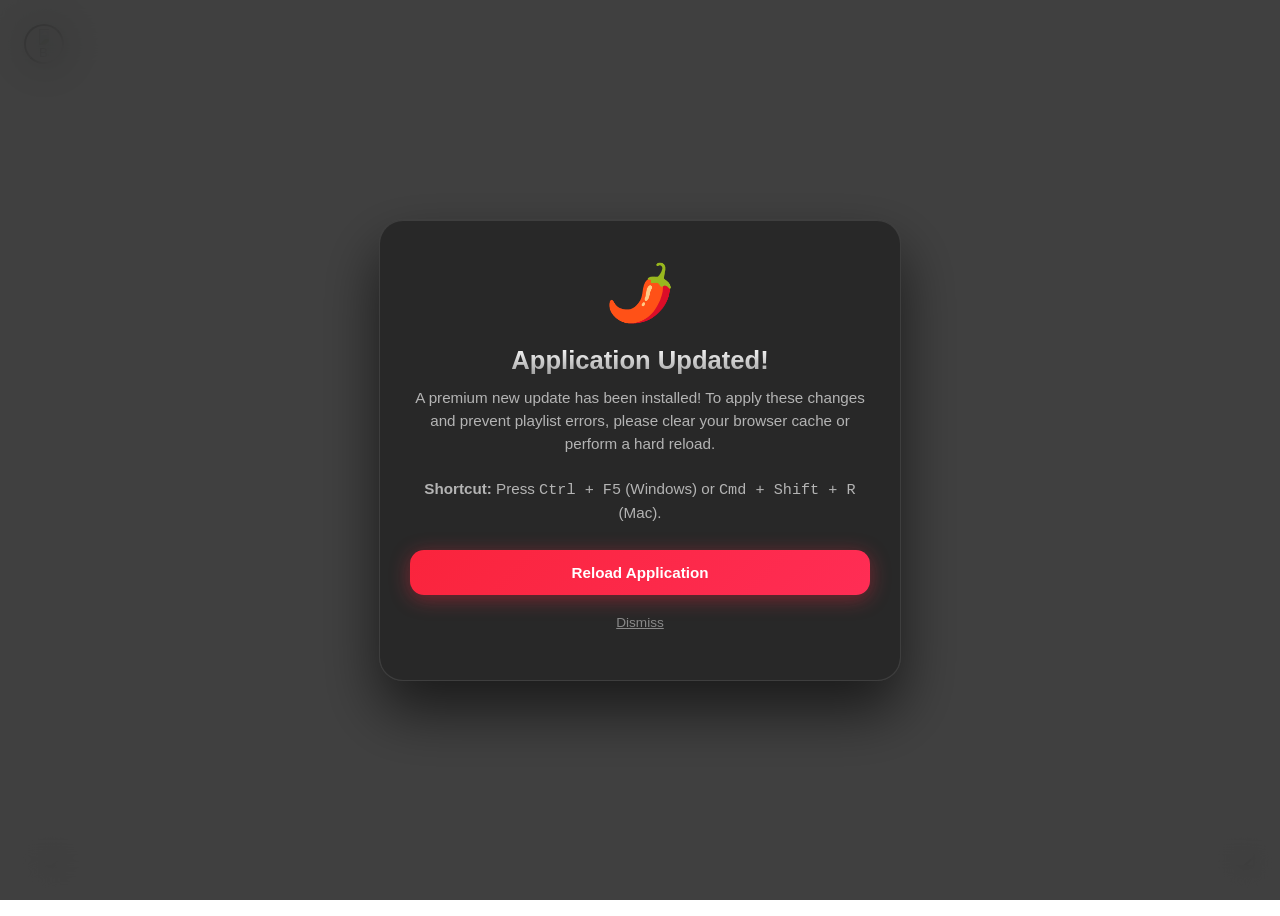
==== player.html @ 0f6ac3e2 "dybgggggggg" ====
<!DOCTYPE html>
<html lang="en">

<head>
  <meta charset="UTF-8">
  <meta name="viewport"
    content="width=device-width, initial-scale=1.0, maximum-scale=1.0, user-scalable=no, viewport-fit=cover">
  <title>Spicy AMLL Player — Web Lyrics Player</title>
  <meta name="description"
    content="Play and experience synchronized Apple Music lyrics with beautiful animations and high-fidelity graphics on Spicy AMLL Player.">

  <!-- Stylesheets -->
  <link rel="stylesheet" href="css/global.css">
  <link rel="stylesheet" href="css/animations.css">
  <link rel="stylesheet" href="css/dynamic-bg.css">
  <link rel="stylesheet" href="css/player.css">
  <link rel="stylesheet" href="css/lyrics.css">

  <!-- Favicon & Icons -->
  <link rel="icon" type="image/x-icon" href="favicon.ico">
  <link rel="icon" type="image/png" sizes="96x96" href="favicon-96x96.png">
  <link rel="icon" type="image/svg+xml" href="favicon.svg">
  <link rel="apple-touch-icon" href="icon.png">


</head>

<body>
  <!-- Premium Update Cache Detector -->
  <script>
    (function () {
      import('./js/router.js')
        .then(function (m) {
          if (!m.findTrackInPlaylist) {
            showCacheModal();
          }
        })
        .catch(function (e) {
          showCacheModal();
        });

      function showCacheModal() {
        const style = document.createElement('style');
        style.textContent = `
          @keyframes spicyFadeIn { from { opacity: 0; } to { opacity: 1; } }
          @keyframes spicyScaleUp {
            from { transform: scale(0.95); opacity: 0; }
            to { transform: scale(1); opacity: 1; }
          }
          .spicy-update-modal {
            position: fixed;
            top: 0; left: 0;
            width: 100vw; height: 100vh;
            background: rgba(0, 0, 0, 0.75);
            backdrop-filter: blur(25px);
            -webkit-backdrop-filter: blur(25px);
            z-index: 9999999;
            display: flex;
            align-items: center;
            justify-content: center;
            animation: spicyFadeIn 0.3s ease forwards;
          }
          .spicy-update-box {
            background: rgba(30, 30, 30, 0.7);
            border: 1px solid rgba(255, 255, 255, 0.1);
            padding: 40px 30px;
            border-radius: 24px;
            max-width: 460px;
            width: 90%;
            text-align: center;
            box-shadow: 0 30px 60px rgba(0,0,0,0.6), inset 0 1px 0 rgba(255,255,255,0.1);
            color: #ffffff;
            font-family: -apple-system, BlinkMacSystemFont, "SF Pro Text", "SF Pro Display", "Segoe UI", Roboto, sans-serif;
            animation: spicyScaleUp 0.4s cubic-bezier(0.16, 1, 0.3, 1) forwards;
          }
          .spicy-update-logo { font-size: 56px; margin-bottom: 20px; }
          .spicy-update-title {
            font-size: 1.6rem; font-weight: 700; margin: 0 0 12px 0;
            background: linear-gradient(180deg, #ffffff 0%, #a0a0a0 100%);
            -webkit-background-clip: text;
            -webkit-text-fill-color: transparent;
          }
          .spicy-update-desc {
            font-size: 0.95rem; color: rgba(255, 255, 255, 0.65);
            line-height: 1.5; margin: 0 0 25px 0;
          }
          .spicy-update-btn {
            background: linear-gradient(135deg, #fa243c 0%, #ff2d55 100%);
            color: white; border: none;
            padding: 14px 28px; border-radius: 14px;
            font-weight: 600; font-size: 0.95rem;
            cursor: pointer; transition: transform 0.2s ease, box-shadow 0.2s ease;
            width: 100%;
            box-shadow: 0 4px 20px rgba(250, 36, 60, 0.4);
          }
          .spicy-update-btn:hover {
            transform: translateY(-1px);
            box-shadow: 0 6px 24px rgba(250, 36, 60, 0.55);
          }
          .spicy-update-dismiss {
            background: transparent; color: rgba(255, 255, 255, 0.45);
            border: none; padding: 10px; margin-top: 10px;
            font-size: 0.85rem; cursor: pointer;
            text-decoration: underline; width: 100%;
            transition: color 0.2s;
          }
          .spicy-update-dismiss:hover { color: #ffffff; }
        `;
        document.head.appendChild(style);

        const modal = document.createElement('div');
        modal.className = 'spicy-update-modal';
        modal.id = 'spicy-cache-detector-modal';
        modal.innerHTML = `
          <div class="spicy-update-box">
            <div class="spicy-update-logo">🌶️</div>
            <h2 class="spicy-update-title">Application Updated!</h2>
            <p class="spicy-update-desc">
              A premium new update has been installed! To apply these changes and prevent playlist errors, please clear your browser cache or perform a hard reload.
              <br><br>
              <strong>Shortcut:</strong> Press <code>Ctrl + F5</code> (Windows) or <code>Cmd + Shift + R</code> (Mac).
            </p>
            <button class="spicy-update-btn" onclick="window.location.reload(true)">Reload Application</button>
            <button class="spicy-update-dismiss" onclick="document.getElementById('spicy-cache-detector-modal').remove()">Dismiss</button>
          </div>
        `;
        document.body.appendChild(modal);
      }
    })();
  </script>

  <div id="SpicyLyricsPage">
    <!-- Dynamic Background -->
    <div class="spicy-dynamic-bg" id="dynamic-bg"></div>



  

    <!-- Back Button -->
    <button class="back-button" id="back-button" title="Back to upload">
      <img src="icons/back.png" alt="Back">
    </button>

    <!-- Content Box -->
    <div class="ContentBox">
      <!-- NowBar (Album Art + Metadata + Controls) — Apple Music Style -->
      <div class="NowBar Active LeftSide" id="now-bar">
        <div class="Grabber"></div>
        <div class="Header">

          <div class="MediaBox" id="media-box">
            <div class="MediaImageContainer paused" id="album-art"></div>
          </div>

          <div class="NowBarBottomWrapper">
            <div class="MetadataRow">
              <div class="Metadata" id="metadata">
                <div class="SongName" id="song-name"><span>Loading...</span></div>
                <div class="Artists" id="artists">—</div>
              </div>
              <div class="MetadataActions">
                <button class="favorite-button" id="btn-favorite" title="Favorite">
                  <img src="icons/favorite.png" alt="Favorite" id="favorite-icon" width="32" height="32">
                </button>
                <button class="options-button" id="btn-options">
                  <img src="icons/settings.png" id="setting-icon" alt="Settings" width="32" height="32">
                </button>
              </div>
            </div>

            <!-- Integrated Progress Bar -->
            <div class="NowBarProgress">
              <div class="progress-bar-wrapper" id="progress-bar">
                <div class="progress-bar-fill" id="progress-fill"></div>
              </div>
              <div class="progress-times">
                <span class="progress-time" id="time-current">0:00</span>
                <span class="progress-time" id="time-total">-0:00</span>
              </div>
            </div>

            <!-- Quality Badge -->
            <div class="quality-badge-container">
              <div class="quality-badge" id="quality-badge">
                <img src="icons/lossless.png" alt="Lossless" id="quality-badge-icon"
                  style="width: 17px; height: 14px; margin-right: 4px;">
                <span id="quality-badge-text">Lossless</span>
              </div>
            </div>

            <!-- Integrated Playback Controls -->
            <div class="NowBarControls">
              <div class="playback-control shuffle" id="btn-shuffle" title="Shuffle">
                <img src="icons/button_icon_shuffle.png" alt="Shuffle" id="shuffle-icon">
              </div>
              <div class="playback-control skip-back" id="btn-backward" title="Previous">
                <img src="icons/rewind.png" alt="Previous">
              </div>
              <div class="playback-control play-pause" id="btn-play-pause" title="Play/Pause">
                <img src="icons/paused.png" alt="Play" id="play-pause-icon">
              </div>
              <div class="playback-control skip-forward" id="skip-forward" title="Next">
                <img src="icons/forward.png" alt="Next">
              </div>
              <div class="playback-control repeat" id="btn-repeat" title="Repeat">
                <img src="icons/repeat.svg" alt="Repeat" id="repeat-icon">
              </div>
            </div>

            <!-- Volume Area -->
            <div class="VolumeArea">
              <img src="icons/volume_low.png" class="volume-side-icon" alt="Volume Low">
              <div class="volume-slider-wrapper">
                <input type="range" class="volume-slider" id="volume-slider" min="0" max="1" step="0.01" value="1">
              </div>
              <img src="icons/volume_full.png" class="volume-side-icon" alt="Volume High">
            </div>
          </div>

        </div>
      </div>

      <!-- Lyrics Area -->
      <div class="LyricsContainer" id="lyrics-container">
        <div class="LyricsContent" id="lyrics-content">
          <div class="LyricsNotice" id="lyrics-notice">
            <img src="icons/giphy.gif" id="lyrics-loader-gif" alt="Loading..."
              style="width: 80px; height: 80px; margin-bottom: 20px; object-fit: contain;">
            <span class="notice-descriptor">Finding Lyrics</span>
          </div>
        </div>
      </div>

      <!-- Queue Panel (Apple Music Style) -->
      <div class="QueuePanel" id="queue-panel">
        <div class="QueueHeader">
          <h3>Up Next</h3>
          <div class="QueueActions">
            <button id="queue-clear">Clear</button>
            <button id="queue-close">✕</button>
          </div>
        </div>
        <div class="QueueList" id="player-queue-list">
          <!-- Queue items -->
        </div>
      </div>
    </div>

    <!-- Translation Toggle -->
    <button class="translation-toggle" id="btn-translation" style="display: none;">
      <span style="font-size: 13px;">文/A</span>
      <span class="text">Translation: Off</span>
    </button>
    <!-- Romanization Toggle -->
    <button class="romanization-toggle" id="btn-romanization" style="display: none;">
      <span style="font-size: 13px;">A/あ</span>
      <span class="text">Romanized: Off</span>
    </button>
    <!-- Lyrics Source Badge -->
    <div class="lyrics-source-badge" id="lyrics-source-badge"></div>
  </div>

  <script type="module">
    import {
      hasPlayerData, getQueue, getTrackData, getCurrentIndex, setCurrentIndex,
      addTrackToQueue, updateQueueOrder, getTTMLContent, getAudioBlobUrl, getAudioName, isAutoFetchMode, goToUpload,
      updateTrackAmTrackId, getPlaylists, createPlaylist, addTrackToPlaylist, findTrackInPlaylist, removeTrackFromPlaylist
    } from './js/router.js';
    import parseTTMLToLyrics, { parseSongwriterString } from './js/ttml-parser.js';
    import { applySyllableLyrics, applyLineLyrics, applyStaticLyrics, LyricsObject, convertToSyllable } from './js/lyrics-applyer.js';
    import { setLyricsTime } from './js/lyrics-setter.js';
    import { animateLyrics } from './js/lyrics-animator.js';
    import { initScrollManager, scrollToActiveLine, resetScrollManager, queueForceScroll, isUserScrolling } from './js/scroll-manager.js';

    import AudioPlayer from './js/audio-player.js';
    import { applyDefaultBackground, applyLegacyBackground, extractColors, setKawarpPlaybackState } from './js/dynamic-bg.js';
    import { parseAudioMetadata } from './js/metadata-parser.js';
    import { retrieveTTML } from './js/ttml-retriever.js';
    import { GeniusService } from './js/genius-service.js';
    import { settingsManager } from './js/settings-manager.js';
    import { settingsUI } from './js/settings-ui.js';
    import { getAnimatedArtwork, applyAnimatedArt } from './js/animated-art.js';
    import VideoExporter from './js/video-exporter.js';
    import { MediaSessionManager } from './js/media-session.js';
    import { escapeHTML } from './js/security-utils.js';
    import extensionManager from './js/extensions.js';
    import { generateTTML } from './js/ttml-parser.js';


    import isRtl from './js/is-rtl.js';

    // ── Elements ──
    const lyricsContent = document.getElementById('lyrics-content');
    const lyricsNotice = document.getElementById('lyrics-notice');
    const songNameEl = document.getElementById('song-name');
    const artistsEl = document.getElementById('artists');
    const albumArt = document.getElementById('album-art');
    const dynamicBg = document.getElementById('dynamic-bg');

    const btnPlayPause = document.getElementById('btn-play-pause');
    const playPauseIcon = document.getElementById('play-pause-icon');
    const btnBackward = document.getElementById('btn-backward');
    const btnForward = document.getElementById('skip-forward');
    const btnShuffle = document.getElementById('btn-shuffle');
    const btnRepeat = document.getElementById('btn-repeat');
    const btnOptions = document.getElementById('btn-options');
    const btnQueue = document.getElementById('btn-queue');
    const shuffleIcon = document.getElementById('shuffle-icon');
    const repeatIcon = document.getElementById('repeat-icon');

    const queuePanel = document.getElementById('queue-panel');
    const playerQueueList = document.getElementById('player-queue-list');
    const queueClose = document.getElementById('queue-close');
    const queueClear = document.getElementById('queue-clear');

    const backButton = document.getElementById('back-button');
    const progressBar = document.getElementById('progress-bar');
    const progressFill = document.getElementById('progress-fill');
    const timeCurrent = document.getElementById('time-current');
    const timeTotal = document.getElementById('time-total');
    const volumeSlider = document.getElementById('volume-slider');
    const sourceBadge = document.getElementById('lyrics-source-badge');
    const btnRomanization = document.getElementById('btn-romanization');
    const btnTranslation = document.getElementById('btn-translation');

    // ── State ──
    let songMetadata = { title: '', artist: '', album: '', artUrl: null };
    const player = new AudioPlayer();
    window.spicyPlayer = player;
    window.spicySettingsManager = settingsManager;
    window._spicyCurrentLyrics = null;
    window._spicySongMetadata = songMetadata;
    window._spicyGenerateTTML = generateTTML;
    settingsManager.apply();

    const mediaSessionManager = new MediaSessionManager(
      player,
      () => { if (btnForward.onclick) btnForward.onclick(); },
      () => { if (btnBackward.onclick) btnBackward.onclick(); }
    );
    let lyricsType = 'None';
    let parsedLyrics = null;
    let isDraggingProgress = false;
    let dragPosition = 0;
    let animationFrameId = null;
    let currentQueue = [];
    let previousLyricsSourceOrder = JSON.stringify(settingsManager.get("lyricsSourceOrder"));

    const videoExporter = new VideoExporter(player);
    window.addEventListener('spicy-export-video', () => {
      videoExporter.startExport(songMetadata);
    });

    // Prompt for microphone permission once to unlock audio output device names
    function requestMicrophonePermission() {
      if (navigator.mediaDevices && typeof navigator.mediaDevices.getUserMedia === 'function') {
        navigator.mediaDevices.getUserMedia({ audio: true })
          .then(stream => {
            // Stop the stream immediately so the microphone indicator doesn't stay on
            stream.getTracks().forEach(track => track.stop());
            updateBluetoothState();
          })
          .catch(err => {
            console.warn("Microphone permission denied; device labels will remain empty:", err);
            updateBluetoothState();
          });
      }
    }

    // ── TTML Test Listener ──
    window.addEventListener('spicy_ttml_test_loaded', (e) => {
      const lyrics = e.detail;
      if (lyrics) {
        console.log('[TTML Tester] Applying test lyrics:', lyrics);
        parsedLyrics = lyrics;
        window._spicyCurrentLyrics = lyrics;
        applyLyricsToUI(lyrics);
      }
    });

    // ── Init ──
    async function init() {
      // Check for test TTML in localStorage!
      const testDataStr = localStorage.getItem('spicy_ttml_test');
      if (testDataStr) {
        try {
          const testData = JSON.parse(testDataStr);
          if (Date.now() - testData.timestamp < 30000) { // 30 sec expiry
            console.log('[TTML Tester] Loading test lyrics from localStorage');
            parsedLyrics = testData.lyrics;
            window._spicyCurrentLyrics = testData.lyrics;
          }
          localStorage.removeItem('spicy_ttml_test');
        } catch (e) {
          console.error('[TTML Tester] Error loading test data:', e);
        }
      }

      if (!(await hasPlayerData())) {
        window.location.href = 'index.html';
        return;
      }

      await extensionManager.loadFromStorage();
      extensionManager.loadAllExtensions();
      
      showGlobalLoader();
      await refreshQueue();
      await loadTrack(getCurrentIndex());

      // Request mic permission to unlock device names (AirPods / Bluetooth)
      requestMicrophonePermission();

      // Default view mode on mobile: normal (centered cover art, no lyrics/queue)
      const isMobile = window.innerWidth <= 768;
      if (isMobile) {
        setViewMode('normal');
      } else {
        setViewMode('lyrics');
      }
    }

    function showGlobalLoader() {
      showTrackLoader();
    }

    async function refreshQueue() {
      currentQueue = await getQueue();
      renderQueue();
    }

    function renderQueue() {
      playerQueueList.innerHTML = '';
      const currentIndex = getCurrentIndex();
      const currentTrackId = currentQueue[currentIndex]?.id;

      currentQueue.forEach((track, index) => {
        const item = document.createElement('div');
        item.className = `player-queue-item ${index === currentIndex ? 'active' : ''}`;
        item.draggable = true;
        item.dataset.id = track.id;
        item.dataset.index = index;

        const safeName = escapeHTML(track.name.replace(/\.[^.]+$/, ''));
        const safeArtist = escapeHTML(track.artist || 'Unknown Artist');

        item.innerHTML = `
          <div class="drag-handle" style="margin-right: 12px; opacity: 0.3;">≡</div>
          <div class="pq-art" style="background-image: url('${track.artUrl || 'favicon.svg'}');"></div>
          <div class="pq-info">
            <span class="pq-name">${safeName}</span>
            <span class="pq-artist">${safeArtist}</span>
          </div>
        `;

        item.onclick = (e) => {
          if (e.target.classList.contains('drag-handle')) return;
          loadTrack(index);
        };

        // Drag Events
        item.addEventListener('dragstart', () => item.classList.add('dragging'));
        item.addEventListener('dragend', () => item.classList.remove('dragging'));

        playerQueueList.appendChild(item);
      });

      // Reordering logic
      playerQueueList.onsyncorder = async () => {
        const newIds = Array.from(playerQueueList.querySelectorAll('.player-queue-item')).map(el => parseInt(el.dataset.id));
        await updateQueueOrder(newIds);
        currentQueue = await getQueue();

        // Restore correct currentIndex for the playing track
        const newIdx = currentQueue.findIndex(t => t.id === currentTrackId);
        if (newIdx !== -1) setCurrentIndex(newIdx);

        renderQueue();
      };
    }

    playerQueueList.addEventListener('dragover', (e) => {
      e.preventDefault();
      const draggingEl = playerQueueList.querySelector('.dragging');
      const afterElement = getDragAfterElement(playerQueueList, e.clientY);
      if (afterElement == null) {
        playerQueueList.appendChild(draggingEl);
      } else {
        playerQueueList.insertBefore(draggingEl, afterElement);
      }
    });

    playerQueueList.addEventListener('drop', (e) => {
      e.preventDefault();
      if (playerQueueList.onsyncorder) playerQueueList.onsyncorder();
    });

    function getDragAfterElement(container, y) {
      const draggableElements = [...container.querySelectorAll('.player-queue-item:not(.dragging)')];
      return draggableElements.reduce((closest, child) => {
        const box = child.getBoundingClientRect();
        const offset = y - box.top - box.height / 2;
        if (offset < 0 && offset > closest.offset) {
          return { offset: offset, element: child };
        } else {
          return closest;
        }
      }, { offset: Number.NEGATIVE_INFINITY }).element;
    }

    let _currentLoader = null;

    function showTrackLoader() {
      if (_currentLoader) return;
      const loader = document.createElement('div');
      loader.className = 'SpicyLoader active';
      loader.innerHTML = '<div class="SlBounceLoader"></div>';
      document.body.appendChild(loader);
      _currentLoader = loader;
    }

    function hideTrackLoader() {
      if (!_currentLoader) return;
      _currentLoader.classList.remove('active');
      setTimeout(() => {
        if (_currentLoader && _currentLoader.parentNode) {
          _currentLoader.parentNode.removeChild(_currentLoader);
        }
        _currentLoader = null;
      }, 400);
    }

    async function loadTrack(index, isCrossfade = false) {
      if (index < 0 || index >= currentQueue.length) return;

      showTrackLoader();

      const contentBox = document.querySelector('.ContentBox');
      if (contentBox) contentBox.style.opacity = '0';

      // Short delay for fade out
      await new Promise(r => setTimeout(r, 340));

      setCurrentIndex(index);
      let track = await getTrackData(currentQueue[index].id);
      if (!track) {
        hideTrackLoader();
        if (contentBox) contentBox.style.opacity = '1';
        return;
      }
      const nowBar = document.getElementById('now-bar');
      if (nowBar) {
        nowBar.setAttribute('data-am-track-id', track.amTrackId || '');
        nowBar.setAttribute('data-art-url', track.artUrl || '');
      }

      function isMP4Buffer(buf) {
        const view = new DataView(buf);
        if (view.byteLength < 8) return false;
        return (
          view.getUint8(4) === 0x66 && // f
          view.getUint8(5) === 0x74 && // t
          view.getUint8(6) === 0x79 && // y
          view.getUint8(7) === 0x70    // p
        );
      }

      if (!track.buffer && track.amTrackId) {
        showNotice('⬇️ Streaming track...');
        try {
          const audioUrl = `https://api.spicyamll.online/download?song=${track.amTrackId}`;
          const response = await fetch(audioUrl);
          if (!response.ok) throw new Error("HTTP " + response.status);
          const buf = await response.arrayBuffer();

          // Open DB and save the buffer to cache it
          const db = await new Promise((res, rej) => {
            const req = indexedDB.open('SpicyLyricsDB');
            req.onsuccess = (e) => res(e.target.result);
            req.onerror = (e) => rej(e.target.error);
          });
          await new Promise((res, rej) => {
            const tx = db.transaction('buffers', 'readwrite');
            const req = tx.objectStore('buffers').put(buf, track.id);
            req.onsuccess = () => res();
            req.onerror = () => rej(req.error);
          });

          track.buffer = buf;
          track.type = isMP4Buffer(buf) ? 'audio/mp4' : 'audio/mpeg';
        } catch (e) {
          console.error("Failed to stream track:", e);
          hideTrackLoader();
          showNotice("❌ Streaming failed: " + e.message);
          setTimeout(() => {
            const next = getCurrentIndex() + 1;
            if (next < currentQueue.length) loadTrack(next);
          }, 2000);
          return;
        }
      }

      // Reset UI
      parsedLyrics = null;
      window._spicyCurrentLyrics = null;
      lyricsContent.innerHTML = '';
      lyricsType = 'None';
      if (sourceBadge) sourceBadge.textContent = '';
      showNotice('⏳ Loading track...');

      albumArt.innerHTML = '';
      albumArt.className = 'MediaImageContainer';
      albumArt.style.backgroundImage = 'none';

      dynamicBg.innerHTML = '';
      dynamicBg.className = 'spicy-dynamic-bg';

      const blob = new Blob([track.buffer], { type: track.type });
      const url = URL.createObjectURL(blob);

      const processMetadata = async (duration) => {
        timeTotal.textContent = AudioPlayer.formatTime(duration, true);
        songMetadata = await parseAudioMetadata(track.buffer, track.name);
        window._spicySongMetadata = songMetadata;

        if (!songMetadata.album && track.album) {
          songMetadata.album = track.album;
        }
        if (!songMetadata.artist && track.artist) {
          songMetadata.artist = track.artist;
        }
        if (!songMetadata.title && track.name) {
          songMetadata.title = track.name.replace(/\.[^.]+$/, '');
        }

        updateMetadataUI(songMetadata);
        fetchAnimatedArt(songMetadata.artist, songMetadata.album, songMetadata.title);

        if (track.ttml && track.ttml !== '__AUTO_FETCH__') {
          try {
            showNotice('Loading Lyrics');
            await new Promise(r => setTimeout(r, 300));
            parsedLyrics = parseTTMLToLyrics(track.ttml);
            window._spicyCurrentLyrics = parsedLyrics;
            applyLyricsToUI(parsedLyrics);
            if (sourceBadge) sourceBadge.textContent = "LYRICS: TTML";
          } catch (e) {
            console.error("Lyrics parse failed", e);
            showNotice("Failed to parse local lyrics");
          }
        } else {
          autoFetchLyrics(songMetadata, track.amTrackId);
        }

        if (settingsManager.get('showSongwriters')) {
          const existingWriters = parsedLyrics?.SongWriters || [];
          GeniusService.fetchCredits(songMetadata, existingWriters).then(writers => {
            if (writers && writers.length > existingWriters.length) {
              if (parsedLyrics) {
                parsedLyrics.SongWriters = writers;
                const creditsEl = lyricsContent.querySelector('.Credits');
                if (creditsEl) {
                  creditsEl.textContent = `Written by: ${writers.join(', ')}`;
                } else {
                  const scrollContainer = lyricsContent.querySelector('.SpicyLyricsScrollContainer');
                  if (scrollContainer) {
                    const newCredits = document.createElement('div');
                    newCredits.className = 'Credits';
                    newCredits.textContent = `Written by: ${writers.join(', ')}`;
                    const spacer = scrollContainer.querySelector('.lyrics-spacer');
                    if (spacer) scrollContainer.insertBefore(newCredits, spacer);
                    else scrollContainer.appendChild(newCredits);
                  }
                }
              }
            }
          });
        }

        refreshQueue();
        queueForceScroll();

        hideTrackLoader();
        if (contentBox) contentBox.style.opacity = '1';
        preloadNextTrack();
      };

      return new Promise((resolve) => {
        player.onLoadedMetadata = async (duration) => {
          await processMetadata(duration);
          resolve();
        };
        if (isCrossfade) {
          player.transitionTo(url, player.crossfadeDuration);
        } else {
          player.setSource(url);
        }
      });
    }

    async function preloadNextTrack() {
      const nextIdx = getCurrentIndex() + 1;
      if (nextIdx < 0 || nextIdx >= currentQueue.length) return;

      try {
        const nextTrack = await getTrackData(currentQueue[nextIdx].id);
        if (!nextTrack) return;

        if (!nextTrack.buffer && nextTrack.amTrackId) {
          console.log(`[Preloader] Preloading next track in queue: ${nextTrack.name}`);
          const audioUrl = `https://api.spicyamll.online/download?song=${nextTrack.amTrackId}`;
          const response = await fetch(audioUrl);
          if (!response.ok) throw new Error("HTTP " + response.status);
          const buf = await response.arrayBuffer();

          const db = await new Promise((res, rej) => {
            const req = indexedDB.open('SpicyLyricsDB');
            req.onsuccess = (e) => res(e.target.result);
            req.onerror = (e) => rej(e.target.error);
          });
          await new Promise((res, rej) => {
            const tx = db.transaction('buffers', 'readwrite');
            const req = tx.objectStore('buffers').put(buf, nextTrack.id);
            req.onsuccess = () => res();
            req.onerror = () => rej(req.error);
          });
          console.log(`[Preloader] Preloaded and cached: ${nextTrack.name}`);
        }
      } catch (e) {
        console.warn("[Preloader] Preload failed:", e);
      }
    }

    function updateMetadataUI(metadata) {
      if (metadata.title) {
        songNameEl.querySelector('span').textContent = metadata.title;
        document.title = `Spicy AMLL Player — ${metadata.title}`;

        if (isRtl(metadata.title)) songNameEl.classList.add('rtl');
        else songNameEl.classList.remove('rtl');
      }
      if (metadata.artist) {
        const yearStr = (metadata.year && settingsManager.get("releaseYearPosition") !== "Off") ? metadata.year : "";
        const yearPos = settingsManager.get("releaseYearPosition");
        const artistText = yearStr ? (yearPos === "Before Artist" ? `${yearStr} • ${metadata.artist}` : `${metadata.artist} • ${yearStr}`) : metadata.artist;
        artistsEl.textContent = artistText;

        if (isRtl(metadata.artist)) artistsEl.classList.add('rtl');
        else artistsEl.classList.remove('rtl');
      }

      if (metadata.artUrl) {
        albumArt.style.backgroundImage = `url(${metadata.artUrl})`;
        extractColors(metadata.artUrl).then(async colors => {
          dynamicBg.innerHTML = '';
          dynamicBg.className = 'spicy-dynamic-bg';
          await applyLegacyBackground(dynamicBg, metadata.artUrl);
          setKawarpPlaybackState(!lyricsContainer.classList.contains('hidden'));
          if (colors.vibrant) document.documentElement.style.setProperty('--ArtworkGlowColor', colors.vibrant.join(', '));
        }).catch(e => console.warn('Color extraction failed:', e));
      } else {
        applyDefaultBackground(dynamicBg);
        albumArt.style.backgroundImage = 'none';
      }

      const nowBar = document.getElementById('now-bar');
      if (nowBar) {
        nowBar.setAttribute('data-album-name', metadata.album || '');
      }

      mediaSessionManager.updateMetadata(metadata.title, metadata.artist, metadata.album, metadata.artUrl);
    }

    async function autoFetchLyrics(metadata, amTrackId = null) {
      showNotice('Finding Lyrics');
      try {
        const durationSec = player.duration / 1000 || 0;
        const result = await retrieveTTML(metadata.title, metadata.artist, metadata.album, durationSec, amTrackId);
        if (result && result.lyricsData) {
          showNotice('Loading Lyrics');
          await new Promise(resolve => setTimeout(resolve, 300));

          // Attach maker metadata for the credits renderer
          result.lyricsData.makerHandle = result.makerHandle;
          result.lyricsData.makerId = result.makerId;
          result.lyricsData.makerDisplayName = result.makerDisplayName;
          result.lyricsData.makerNickname = result.makerNickname;
          result.lyricsData.makerAvatar = result.makerAvatar;

          parsedLyrics = cleanLyricsData(result.lyricsData);
          window._spicyCurrentLyrics = parsedLyrics;
          applyLyricsToUI(parsedLyrics);
          if (sourceBadge) {
            sourceBadge.textContent = `Lyrics: ${result.sourceDisplayName || 'Auto-fetched'}`;
          }

          // Save song ID to IndexedDB if it was found and not already saved
          if (result.songId && !amTrackId) {
            const currentTrack = currentQueue[getCurrentIndex()];
            if (currentTrack) {
              console.log(`[Player] Saving found song ID ${result.songId} to IndexedDB`);
              updateTrackAmTrackId(currentTrack.id, result.songId);
              currentTrack.amTrackId = result.songId; // Update in memory too
              document.getElementById('now-bar')?.setAttribute('data-am-track-id', result.songId);
            }
          }
        } else {
          showNotice('No lyrics found.');
        }
      } catch (err) {
        console.error("Auto-fetch error:", err);
        showNotice('Could not fetch lyrics');
      }
    }

    /**
     * Cleans and filters lyrics data (filters composer info, handles 'Written by').
     */
    function cleanLyricsData(data) {
      if (!data || (!data.Content && !data.Lines)) return data;

      const isStatic = data.Type === 'Static';
      const lines = isStatic ? data.Lines : data.Content;
      const filteredLines = [];
      const writers = [];

      for (let i = 0; i < lines.length; i++) {
        const line = lines[i];
        const isSyllable = data.Type === 'Syllable';
        let text = line.Text || "";
        if (isSyllable && line.Lead && line.Lead.Syllables) {
          text = line.Lead.Syllables.map(s => s.Text).join("");
        }
        text = text || "";

        // 1. Delete lines containing technical metadata or empty lines
        if (!text.trim() ||
          text.includes("作曲") || text.includes("作词") ||
          text.includes("编曲") || text.includes("制作人") ||
          text.includes("©") ||
          text.toLowerCase().includes("produced by")) continue;

        // 2. Handle "Written by"
        const writtenByMatch = text.match(/Written\s+by[:\s]+(.*)/i);
        if (writtenByMatch) {
          const names = writtenByMatch[1].trim();
          writers.push(...parseSongwriterString(names));
          // Truncate here (don't show "Written by" as a line, and stop processing further lines)
          break;
        }

        filteredLines.push(line);
      }

      if (isStatic) data.Lines = filteredLines;
      else data.Content = filteredLines;

      if (writers.length > 0) {
        data.SongWriters = (data.SongWriters || []).concat(writers);
      }

      return data;
    }

    function applyLyricsToUI(lyrics) {
      if (!lyrics) return;

      // Check if Romanization is available
      let hasRomanization = false;
      let hasTranslation = false;
      if (lyrics.Content) {
        hasRomanization = lyrics.Content.some(line => {
          if (line.RomanizedText) return true;
          if (line.Lead && line.Lead.Syllables) {
            return line.Lead.Syllables.some(s => s.RomanizedText);
          }
          return false;
        });
        hasTranslation = lyrics.Content.some(line => line.TranslatedText !== undefined);
      } else if (lyrics.Lines) {
        hasRomanization = lyrics.Lines.some(l => l.RomanizedText);
        hasTranslation = lyrics.Lines.some(l => l.TranslatedText !== undefined);
      }

      const isRomanized = settingsManager.get("showRomanized");
      const isTranslated = settingsManager.get("showTranslation");

      if (btnRomanization) {
        if (hasRomanization) {
          btnRomanization.style.display = 'flex';
          updateRomanizationBtnState(isRomanized);
        } else {
          btnRomanization.style.display = 'none';
        }
      }

      if (btnTranslation) {
        if (hasTranslation) {
          btnTranslation.style.display = 'flex';
          updateTranslationBtnState(isTranslated);
        } else {
          btnTranslation.style.display = 'none';
        }
      }

      let typeToRender = lyrics.Type;
      // Handle line lyrics as syllable/word lyrics
      if (typeToRender === 'Line') {
        typeToRender = 'Syllable';
      }

      lyricsType = typeToRender;
      if (lyricsNotice) lyricsNotice.style.display = 'none';

      if (typeToRender === 'Syllable') {
        const data = (lyrics.Type === 'Line')
          ? convertToSyllable(lyrics)
          : lyrics;
        applySyllableLyrics(data, lyricsContent);
      }
      else if (typeToRender === 'Static') applyStaticLyrics(lyrics, lyricsContent);

      initScrollManager(lyricsContent);
    }

    function showNotice(text) {
      if (lyricsNotice) {
        // Clear static/scrolled lyrics dynamic items
        lyricsContent.innerHTML = '';

        // Re-append notice element to ensure it's in the DOM
        lyricsContent.appendChild(lyricsNotice);

        lyricsNotice.style.display = '';
        lyricsNotice.querySelector('.notice-descriptor').textContent = text;

        const loaderGif = document.getElementById('lyrics-loader-gif');
        if (loaderGif) {
          // Show the loader GIF for finding/loading/searching notices
          if (text.includes('Finding') || text.includes('Loading') || text.includes('Searching')) {
            loaderGif.style.display = 'block';
          } else {
            loaderGif.style.display = 'none';
          }
        }
      }
    }

    async function fetchAnimatedArt(artist, album, title) {
      // Check if animated cover art is enabled in settings
      if (!settingsManager.get('coverArtAnimation')) {
        // Remove any existing animated art if the setting was just toggled off
        const existingVideo = albumArt?.querySelector('.animated-art-video');
        if (existingVideo) existingVideo.remove();
        return;
      }

      try {
        const videoUrl = await getAnimatedArtwork(artist, album, title);
        if (videoUrl) {
          applyAnimatedArt(albumArt, videoUrl);
        }
      } catch (e) {
        console.error('[AnimatedArt] Integration error:', e);
      }
    }

    // Listen for settings changes to remove animated art in real-time when toggled off
    window.addEventListener('spicy-settings-changed', (e) => {
      if (!e.detail.coverArtAnimation) {
        const existingVideo = albumArt?.querySelector('.animated-art-video');
        if (existingVideo) existingVideo.remove();
        // Also remove background video
        const bgVideo = dynamicBg?.querySelector('video');
        if (bgVideo) {
          bgVideo.remove();
          dynamicBg.className = 'spicy-dynamic-bg';
        }
      }

      // Check if provider order changed and refetch lyrics if needed
      const currentOrder = JSON.stringify(e.detail.lyricsSourceOrder);
      if (currentOrder !== previousLyricsSourceOrder) {
        previousLyricsSourceOrder = currentOrder;

        if (songMetadata && songMetadata.title) {
          console.log('[Player] Lyrics source order changed, refetching...');
          const currentTrack = currentQueue[getCurrentIndex()];
          autoFetchLyrics(songMetadata, currentTrack?.amTrackId);
        }
      }
    });

     // ── AirPods / AirPlay Bluetooth Detection ──
    async function updateBluetoothState() {
      const airplayIcon = document.getElementById('airplay-icon');
      const deviceNameEl = document.getElementById('airplay-device-name');
      if (!airplayIcon || !deviceNameEl) return;

      if (settingsManager.get('airPodsIcon')) {
        airplayIcon.src = 'icons/earphone.png';
        deviceNameEl.textContent = settingsManager.get('bluetoothDeviceName') || 'AirPods Pro';
        deviceNameEl.style.display = 'block';
        return;
      }

      let bluetoothName = null;
      let isBluetooth = false;

      try {
        if (navigator.mediaDevices && navigator.mediaDevices.enumerateDevices) {
          const devices = await navigator.mediaDevices.enumerateDevices();
          const audioOutputs = devices.filter(d => d.kind === 'audiooutput');

          for (const device of audioOutputs) {
            const label = device.label ? device.label.toLowerCase() : '';
            if (
              label.includes('airpod') ||
              label.includes('bluetooth') ||
              label.includes('headphone') ||
              label.includes('earphone') ||
              label.includes('buds') ||
              label.includes('wireless') ||
              label.includes('hands-free') ||
              label.includes('audio') ||
              label.includes('hifi') ||
              label.includes('stereo')
            ) {
              if (label.includes('speaker') && !label.includes('bluetooth') && !label.includes('wireless')) {
                continue;
              }
              bluetoothName = device.label;
              isBluetooth = true;
              break;
            }
          }

          if (!isBluetooth && audioOutputs.length > 1) {
            isBluetooth = true;
          }
        }
      } catch (err) {
        console.warn("enumerateDevices failed:", err);
      }

      if (isBluetooth) {
        airplayIcon.src = 'icons/earphone.png';
        deviceNameEl.textContent = bluetoothName || 'Headphones';
        deviceNameEl.style.display = 'block';
      } else {
        airplayIcon.src = 'icons/airplay.png';
        deviceNameEl.textContent = '';
        deviceNameEl.style.display = 'none';
      }
    }

    if (navigator.mediaDevices) {
      navigator.mediaDevices.addEventListener('devicechange', updateBluetoothState);
    }
    // Listen to iOS webkit playback target changes on underlying audio elements
    if (player && player.audio) {
      player.audio.addEventListener('webkitplaybacktargetchange', updateBluetoothState);
    }
    if (player && player.audioA) {
      player.audioA.addEventListener('webkitplaybacktargetchange', updateBluetoothState);
    }
    if (player && player.audioB) {
      player.audioB.addEventListener('webkitplaybacktargetchange', updateBluetoothState);
    }
    setInterval(updateBluetoothState, 5000);
    updateBluetoothState();

    // ── Events ──
    player.onLoadedMetadata = (duration) => {
      timeTotal.textContent = AudioPlayer.formatTime(duration, true);
    };

    player.onCrossfadeTrigger = () => {
      const nextIdx = getCurrentIndex() + 1;
      if (nextIdx < currentQueue.length) {
        loadTrack(nextIdx, true);
      } else if (player.repeatMode === 1) { // Repeat All
        loadTrack(0, true);
      }
    };

    player.onEnded = () => {
      const nextIdx = getCurrentIndex() + 1;
      if (nextIdx < currentQueue.length) {
        loadTrack(nextIdx);
        player.play();
      } else if (player.repeatMode === 1) { // Repeat All
        loadTrack(0);
        player.play();
      } else {
        updatePlayPauseIcon(false);
      }
    };

    btnPlayPause.onclick = () => {
      const playing = player.togglePlay();
      updatePlayPauseIcon(playing);
      if (playing && !animationFrameId) startAnimationLoop();
    };

    btnForward.onclick = () => {
      const next = getCurrentIndex() + 1;
      if (next < currentQueue.length) loadTrack(next);
    };

    btnBackward.onclick = () => {
      const pos = player.getPosition();
      if (pos > 3000) {
        player.seek(0);
      } else {
        const prev = getCurrentIndex() - 1;
        if (prev >= 0) loadTrack(prev);
      }
    };

    btnRepeat.onclick = () => {
      player.repeatMode = (player.repeatMode + 1) % 3;
      updateRepeatUI();
    };

    function updateRepeatUI() {
      if (player.repeatMode === 0) {
        repeatIcon.src = 'icons/repeat.svg';
        btnRepeat.classList.remove('active');
      } else if (player.repeatMode === 1) {
        repeatIcon.src = 'icons/being-repeat.svg';
        btnRepeat.classList.add('active');
      } else if (player.repeatMode === 2) {
        repeatIcon.src = 'icons/being-repeat1.svg';
        btnRepeat.classList.add('active');
      }
    }

    btnQueue.onclick = () => {
      const isQueueOpen = queuePanel.classList.contains('active');
      if (isQueueOpen) {
        setViewMode('normal');
      } else {
        setViewMode('queue');
      }
    };
    queueClose.onclick = () => setViewMode('normal');
    queueClear.onclick = async () => {
      if (confirm('Clear entire queue?')) {
        await goToUpload();
      }
    };

    // ── Dynamic Audio Adding (Drag & Drop) ──
    const dropOverlay = document.createElement('div');
    dropOverlay.className = 'drop-zone-overlay';
    dropOverlay.innerHTML = '<div class="drop-zone-content"><svg viewBox="0 0 24 24"><path d="M19 13h-6v6h-2v-6H5v-2h6V5h2v6h6v2z"/></svg><h2>Drop to Add to Queue</h2></div>';
    document.body.appendChild(dropOverlay);

    window.addEventListener('dragover', (e) => {
      e.preventDefault();
      dropOverlay.classList.add('active');
    });

    window.addEventListener('dragleave', (e) => {
      if (e.relatedTarget === null) dropOverlay.classList.remove('active');
    });

    window.addEventListener('drop', async (e) => {
      e.preventDefault();
      dropOverlay.classList.remove('active');
      const files = Array.from(e.dataTransfer.files).filter(f => f.type.startsWith('audio/'));

      if (files.length > 0) {
        for (const file of files) {
          const reader = new FileReader();
          const buffer = await new Promise(r => {
            reader.onload = (ev) => r(ev.target.result);
            reader.readAsArrayBuffer(file);
          });

          const metadata = await parseAudioMetadata(buffer, file.name);

          await addTrackToQueue(buffer, {
            name: metadata.title || file.name,
            artist: metadata.artist || 'Unknown Artist',
            album: metadata.album || null,
            artUrl: metadata.artUrl || null,
            type: file.type || 'audio/mpeg',
            ttml: '__AUTO_FETCH__'
          });
        }
        await refreshQueue();
      }
    });

    // ── Rest of the Player Utilities ──
    backButton.onclick = async () => { player.pause(); await goToUpload(); };

    function updateVolumeSliderFill(val) {
      volumeSlider.style.background = `linear-gradient(to right, rgba(255, 255, 255, 0.8) 0%, rgba(255, 255, 255, 0.8) ${val * 100}%, rgba(255, 255, 255, 0.15) ${val * 100}%, rgba(255, 255, 255, 0.15) 100%)`;
    }
    
    volumeSlider.oninput = (e) => {
      const val = parseFloat(e.target.value);
      player.setVolume(val);
      updateVolumeSliderFill(val);
    };

    // AirPlay Action Logic
    const btnAirplay = document.getElementById('btn-airplay');
    const airplayPopup = document.getElementById('airplay-popup');
    const btnClosePopup = document.getElementById('btn-close-popup');
    

    if (btnAirplay) {
      btnAirplay.onclick = async () => {
        const activeAudio = window.spicyPlayer?.audio;

        // Check if headphones icon is currently displayed (indicating active headphones/AirPods)
        const airplayIcon = document.getElementById('airplay-icon');
        const hasHeadphones = airplayIcon && airplayIcon.src.includes('earphone.png');

        // If no headphones are connected, trigger native casting dialog directly
        if (!hasHeadphones) {
          // iOS native AirPlay picker
          if (activeAudio && typeof activeAudio.webkitShowPlaybackTargetPicker === 'function') {
            try {
              activeAudio.webkitShowPlaybackTargetPicker();
              return;
            } catch (err) {
              console.warn("webkitShowPlaybackTargetPicker failed:", err);
            }
          }

          // Android Chrome Google Cast prompt
          if (activeAudio && activeAudio.remote && typeof activeAudio.remote.prompt === 'function') {
            try {
              await activeAudio.remote.prompt();
              return;
            } catch (err) {
              console.warn("remote.prompt failed:", err);
            }
          }
        }

        // Try browser audio output sink selection (e.g. desktop Chrome)
        if (navigator.mediaDevices && typeof navigator.mediaDevices.selectAudioOutput === 'function') {
          try {
            const device = await navigator.mediaDevices.selectAudioOutput();
            if (device && window.spicyPlayer) {
              const player = window.spicyPlayer;
              if (player.audioContext && typeof player.audioContext.setSinkId === 'function') {
                await player.audioContext.setSinkId(device.deviceId);
              }
              if (player.audioA && typeof player.audioA.setSinkId === 'function') {
                await player.audioA.setSinkId(device.deviceId);
              }
              if (player.audioB && typeof player.audioB.setSinkId === 'function') {
                await player.audioB.setSinkId(device.deviceId);
              }
            }
            await updateBluetoothState();
            return;
          } catch (err) {
            console.warn("selectAudioOutput failed or cancelled:", err);
            if (err.name === 'NotAllowedError' || err.name === 'AbortError') {
              return;
            }
          }
        }

        // Fallback for iOS / Android if selectAudioOutput was not used or supported
        if (activeAudio && typeof activeAudio.webkitShowPlaybackTargetPicker === 'function') {
          try {
            activeAudio.webkitShowPlaybackTargetPicker();
            return;
          } catch (err) {
            console.warn("webkitShowPlaybackTargetPicker failed:", err);
          }
        }
        if (activeAudio && activeAudio.remote && typeof activeAudio.remote.prompt === 'function') {
          try {
            await activeAudio.remote.prompt();
            return;
          } catch (err) {
            console.warn("remote.prompt failed:", err);
          }
        }
      };
    }

    // Lyrics Toggle Logic
    const btnLyrics = document.getElementById('btn-lyrics');
    const lyricsContainer = document.getElementById('lyrics-container');
    const lyricsIcon = document.getElementById('lyrics-icon');
    const nowBar = document.getElementById('now-bar');

    function updateShuffleRepeatLocation(lyricsActive) {
      const localShuffle = document.getElementById('btn-shuffle');
      const localRepeat = document.getElementById('btn-repeat');
      const localMetadataActions = document.querySelector('.MetadataActions');
      const localNowBarControls = document.querySelector('.NowBarControls');

      if (!localShuffle || !localRepeat || !localMetadataActions || !localNowBarControls) return;

      const isMobile = window.innerWidth <= 768;

      if (lyricsActive && isMobile) {
        // Move to top next to settings ONLY on mobile
        localMetadataActions.insertBefore(localShuffle, localMetadataActions.firstChild);
        localMetadataActions.insertBefore(localRepeat, localMetadataActions.firstChild);
      } else {
        // Move back / keep in controls bottom on tablet, PC, or when lyrics closed
        localNowBarControls.insertBefore(localShuffle, localNowBarControls.firstChild);
        localNowBarControls.appendChild(localRepeat);
      }
    }

    // Handle screen resizing & rotation dynamically
    window.addEventListener('resize', () => {
      const lyricsOpen = lyricsContainer && !lyricsContainer.classList.contains('hidden');
      updateShuffleRepeatLocation(lyricsOpen);
    });

    // Master view mode coordinator
    function setViewMode(mode) {
      const isMobile = window.innerWidth <= 768;

      // 1. Measure First State (First)
      let firstRect = null;
      let firstMetaRect = null;
      const mediaBox = document.querySelector('#SpicyLyricsPage .ContentBox .NowBar .Header .MediaBox');
      const metadataRow = document.querySelector('#SpicyLyricsPage .ContentBox .NowBar .Header .NowBarBottomWrapper .MetadataRow');

      if (isMobile && mediaBox) {
        firstRect = mediaBox.getBoundingClientRect();
      }
      if (isMobile && metadataRow) {
        firstMetaRect = metadataRow.getBoundingClientRect();
      }

      const isHidden = (mode !== 'lyrics');
      const isQueueActive = (mode === 'queue');

      // Set class states
      if (isHidden) {
        lyricsContainer.classList.add('hidden');
        lyricsContainer.classList.remove('lyrics-immersive');
      } else {
        lyricsContainer.classList.remove('hidden');
        lyricsContainer.classList.add('lyrics-immersive');
      }

      if (isQueueActive) {
        queuePanel.classList.add('active');
      } else {
        queuePanel.classList.remove('active');
        queuePanel.classList.remove('queue-immersive');
      }

      // Center now-bar only if neither is active
      const nowBarCentered = (mode === 'normal');
      nowBar.classList.toggle('centered', nowBarCentered);

      // Shift DOM layout for shuffle/repeat button location
      updateShuffleRepeatLocation(!nowBarCentered);

      // Update lyrics toggle icon
      if (lyricsIcon) {
        lyricsIcon.src = (mode === 'lyrics') ? 'icons/lyricson.png' : 'icons/lyrics.png';
      }

      setKawarpPlaybackState(!isHidden);

      queueForceScroll();

      // 2. Measure Last State & Animate (Last, Invert, Play)
      if (isMobile && mediaBox && firstRect) {
        const lastRect = mediaBox.getBoundingClientRect();

        // Calculate size and position differences
        const dX = firstRect.left - lastRect.left;
        const dY = firstRect.top - lastRect.top;
        const dW = firstRect.width / lastRect.width;
        const dH = firstRect.height / lastRect.height;

        // Invert: Apply styles to put the element back in the starting position instantly
        mediaBox.style.transition = 'none';
        mediaBox.style.transformOrigin = 'top left';
        mediaBox.style.transform = `translate(${dX}px, ${dY}px) scale(${dW}, ${dH})`;

        // Force layout reflow
        mediaBox.offsetWidth;

        // Play: Clear transform and restore transition
        mediaBox.style.transition = 'transform 0.6s cubic-bezier(0.25, 1.1, 0.2, 1.05)';
        mediaBox.style.transform = 'none';

        // Clean up styles after animation completes
        setTimeout(() => {
          mediaBox.style.transition = '';
          mediaBox.style.transformOrigin = '';
          mediaBox.style.transform = '';
        }, 600);
      }

      if (isMobile && metadataRow && firstMetaRect) {
        const lastMetaRect = metadataRow.getBoundingClientRect();

        const dX = firstMetaRect.left - lastMetaRect.left;
        const dY = firstMetaRect.top - lastMetaRect.top;
        const dW = firstMetaRect.width / lastMetaRect.width;
        const dH = firstMetaRect.height / lastMetaRect.height;

        metadataRow.style.transition = 'none';
        metadataRow.style.transformOrigin = 'top left';
        metadataRow.style.transform = `translate(${dX}px, ${dY}px) scale(${dW}, ${dH})`;

        metadataRow.offsetWidth;

        metadataRow.style.transition = 'transform 0.6s cubic-bezier(0.25, 1, 0.2, 1)';
        metadataRow.style.transform = 'none';

        setTimeout(() => {
          metadataRow.style.transition = '';
          metadataRow.style.transformOrigin = '';
          metadataRow.style.transform = '';
        }, 600);
      }
    }

    if (btnLyrics) {
      btnLyrics.onclick = () => {
        const isLyricsOpen = !lyricsContainer.classList.contains('hidden');
        if (isLyricsOpen) {
          setViewMode('normal');
        } else {
          setViewMode('lyrics');
        }
      };
    }

    // Cover art click handler on mobile to close lyrics or queue mode
    albumArt.onclick = () => {
      const isMobile = window.innerWidth <= 768;
      const lyricsActive = !lyricsContainer.classList.contains('hidden');
      const queueActive = queuePanel.classList.contains('active');
      if (isMobile && (lyricsActive || queueActive)) {
        setViewMode('normal');
      }
    };

    // Apple Music Immersive Gestures Engine
    let spicyLastScrollTop = 0;
    const spicyLyricsContent = lyricsContainer ? lyricsContainer.querySelector('.LyricsContent') : null;

    if (lyricsContainer && spicyLyricsContent) {
      // Scroll listener to toggle immersive state based on swipe direction
      spicyLyricsContent.addEventListener('scroll', () => {
        if (window.innerWidth > 768) return; // Mobile-only immersive view

        // Guard: Do not trigger immersive gestures if lyrics mode is closed/hidden
        if (lyricsContainer.classList.contains('hidden')) return;

        // Guard: Do not trigger immersive gestures from programmatic scrolling (auto-scroll to active line)
        if (spicyLyricsContent._isInternalScroll) return;

        const scrollTop = spicyLyricsContent.scrollTop;
        const delta = scrollTop - spicyLastScrollTop;

        spicyLastScrollTop = Math.max(0, scrollTop); // Bind positive for rubber-banding safe bounds

        if (delta < -8) {
          // Scrolling UP -> show controls
          if (lyricsContainer.classList.contains('lyrics-immersive')) {
            lyricsContainer.classList.remove('lyrics-immersive');
          }
        } else if (delta > 8) {
          // Scrolling DOWN -> hide controls
          if (!lyricsContainer.classList.contains('lyrics-immersive')) {
            lyricsContainer.classList.add('lyrics-immersive');
          }
        }
      }, { passive: true });

      // Click listener anywhere on lyrics to reveal controls
      lyricsContainer.addEventListener('click', () => {
        if (window.innerWidth > 768) return;

        if (lyricsContainer.classList.contains('lyrics-immersive')) {
          lyricsContainer.classList.remove('lyrics-immersive');
          spicyLastScrollTop = spicyLyricsContent.scrollTop; // Sync scroll boundary to prevent instant re-fade
        }
      });
    }

    // Apple Music Immersive Gestures Engine for Queue List
    const spicyQueueContent = queuePanel ? queuePanel.querySelector('.QueueList') : null;

    if (queuePanel && spicyQueueContent) {
      spicyQueueContent.addEventListener('scroll', () => {
        if (window.innerWidth > 768) return; // Mobile-only immersive view

        // Guard: Do not trigger if queue is closed
        if (!queuePanel.classList.contains('active')) return;

        const scrollTop = spicyQueueContent.scrollTop;
        const delta = scrollTop - spicyLastScrollTop;

        spicyLastScrollTop = Math.max(0, scrollTop);

        if (delta < -8) {
          // Scrolling UP -> show controls
          if (queuePanel.classList.contains('queue-immersive')) {
            queuePanel.classList.remove('queue-immersive');
          }
        } else if (delta > 8) {
          // Scrolling DOWN -> hide controls
          if (!queuePanel.classList.contains('queue-immersive')) {
            queuePanel.classList.add('queue-immersive');
          }
        }
      }, { passive: true });

      // Click listener anywhere on queue to reveal controls
      queuePanel.addEventListener('click', (e) => {
        if (window.innerWidth > 768) return;
        // Don't trigger if clicking list items
        if (e.target.closest('.player-queue-item')) return;

        if (queuePanel.classList.contains('queue-immersive')) {
          queuePanel.classList.remove('queue-immersive');
          spicyLastScrollTop = spicyQueueContent.scrollTop;
        }
      });
    }

    // Favorite Button Logic
    const btnFavorite = document.getElementById('btn-favorite');
    const favoriteIcon = document.getElementById('favorite-icon');

    // Check initial favorite status
    async function checkFavoriteStatus() {
      if (!btnFavorite) return;
      try {
        const queue = await getQueue();
        const currentTrack = queue[getCurrentIndex()];
        if (!currentTrack) return;

        const playlists = await getPlaylists();
        const favPlaylist = playlists.find(p => p.name === 'Favorites');
        if (favPlaylist) {
          const isFav = await findTrackInPlaylist(favPlaylist.id, currentTrack.amTrackId, currentTrack.name, currentTrack.artist);
          if (isFav) {
            btnFavorite.classList.add('active');
            if (favoriteIcon) favoriteIcon.src = 'icons/favorited.png';
          } else {
            btnFavorite.classList.remove('active');
            if (favoriteIcon) favoriteIcon.src = 'icons/favorite.png';
          }
        }
      } catch (e) {
        console.error("Failed to check favorite status:", e);
      }
    }

    // Run on load
    checkFavoriteStatus();

    if (btnFavorite) {
      btnFavorite.onclick = async () => {
        try {
          const queue = await getQueue();
          const currentTrack = queue[getCurrentIndex()];
          if (!currentTrack) return;

          let playlists = await getPlaylists();
          let favPlaylist = playlists.find(p => p.name === 'Favorites');
          if (!favPlaylist) {
            const id = await createPlaylist('Favorites');
            favPlaylist = { id, name: 'Favorites' };
          }

          const isFav = await findTrackInPlaylist(favPlaylist.id, currentTrack.amTrackId, currentTrack.name, currentTrack.artist);

          if (isFav) {
            // UN-FAVORITE
            await removeTrackFromPlaylist(isFav.id);
            btnFavorite.classList.remove('active');
            if (favoriteIcon) favoriteIcon.src = 'icons/favorite.png';

            const toast = document.getElementById('spicy-toast');
            if (toast) {
              toast.querySelector('.toast-text').textContent = 'Removed from Favorites';
              toast.classList.add('show');
              setTimeout(() => toast.classList.remove('show'), 2000);
            }
          } else {
            // FAVORITE
            const trackData = await getTrackData(currentTrack.id);
            if (!trackData) return;

            await addTrackToPlaylist(favPlaylist.id, {
              name: trackData.name,
              artist: trackData.artist,
              artUrl: trackData.artUrl,
              type: trackData.type,
              ttml: trackData.ttml,
              amTrackId: trackData.amTrackId
            }, trackData.buffer);

            btnFavorite.classList.add('active');
            if (favoriteIcon) favoriteIcon.src = 'icons/favorited.png';

            const toast = document.getElementById('spicy-toast');
            if (toast) {
              toast.querySelector('.toast-text').textContent = 'Added to Favorites!';
              toast.classList.add('show');
              setTimeout(() => toast.classList.remove('show'), 2000);
            }
          }
        } catch (e) {
          console.error("Failed to toggle favorite:", e);
        }
      };
    }

    // Initialize volume slider fill
    updateVolumeSliderFill(parseFloat(volumeSlider.value));

    function handleProgressBarDrag(clientX) {
      const rect = progressBar.getBoundingClientRect();
      const pct = Math.max(0, Math.min(1, (clientX - rect.left) / rect.width));
      progressFill.style.width = `${pct * 100}%`;
      dragPosition = pct * player.duration;
      timeCurrent.textContent = AudioPlayer.formatTime(dragPosition);
      return pct;
    }

    progressBar.addEventListener('mousedown', (e) => {
      isDraggingProgress = true;
      const pct = handleProgressBarDrag(e.clientX);

      const onMouseMove = (moveEvent) => {
        if (!isDraggingProgress) return;
        handleProgressBarDrag(moveEvent.clientX);
      };

      const onMouseUp = (upEvent) => {
        if (isDraggingProgress) {
          isDraggingProgress = false;
          const finalPct = handleProgressBarDrag(upEvent.clientX);
          player.seek(finalPct * player.duration);
          queueForceScroll();
        }
        document.removeEventListener('mousemove', onMouseMove);
        document.removeEventListener('mouseup', onMouseUp);
      };

      document.addEventListener('mousemove', onMouseMove);
      document.addEventListener('mouseup', onMouseUp);
    });

    progressBar.addEventListener('touchstart', (e) => {
      isDraggingProgress = true;
      const touch = e.touches[0];
      const pct = handleProgressBarDrag(touch.clientX);

      const onTouchMove = (moveEvent) => {
        if (!isDraggingProgress) return;
        const moveTouch = moveEvent.touches[0];
        handleProgressBarDrag(moveTouch.clientX);
      };

      const onTouchEnd = (endEvent) => {
        if (isDraggingProgress) {
          isDraggingProgress = false;
          const rect = progressBar.getBoundingClientRect();
          const lastTouch = endEvent.changedTouches[0] || endEvent.touches[0];
          const pct = Math.max(0, Math.min(1, (lastTouch.clientX - rect.left) / rect.width));
          player.seek(pct * player.duration);
          queueForceScroll();
        }
        document.removeEventListener('touchmove', onTouchMove);
        document.removeEventListener('touchend', onTouchEnd);
      };

      document.addEventListener('touchmove', onTouchMove, { passive: true });
      document.addEventListener('touchend', onTouchEnd);
    });

    lyricsContent.onclick = (e) => {
      const target = e.target;
      const lineEl = target.classList.contains('line') ? target : target.closest('.line');
      if (!lineEl) return;

      const lines = lyricsType === 'Syllable' ? LyricsObject.Types.Syllable.Lines : LyricsObject.Types.Line.Lines;
      for (const line of lines) {
        if (line.HTMLElement === lineEl) {
          player.seek(line.Syllables?.Lead?.[0]?.StartTime ?? line.StartTime);
          queueForceScroll();
          break;
        }
      }
    };

    function updateRomanizationBtnState(isRomanized) {
      if (isRomanized) {
        btnRomanization.classList.add('active');
        btnRomanization.querySelector('.text').textContent = 'Romanized: On';
      } else {
        btnRomanization.classList.remove('active');
        btnRomanization.querySelector('.text').textContent = 'Romanized: Off';
      }
    }

    function updateTranslationBtnState(isTranslated) {
      if (isTranslated) {
        btnTranslation.classList.add('active');
        btnTranslation.querySelector('.text').textContent = 'Translation: On';
      } else {
        btnTranslation.classList.remove('active');
        btnTranslation.querySelector('.text').textContent = 'Translation: Off';
      }
    }

    btnRomanization.onclick = () => {
      const isRomanized = !settingsManager.get("showRomanized");
      settingsManager.set("showRomanized", isRomanized);

      // Disable translation if romanization is on
      if (isRomanized) {
        settingsManager.set("showTranslation", false);
        updateTranslationBtnState(false);
      }

      updateRomanizationBtnState(isRomanized);
      if (parsedLyrics) applyLyricsToUI(parsedLyrics);
      queueForceScroll();
    };

    btnTranslation.onclick = () => {
      const isTranslated = !settingsManager.get("showTranslation");
      settingsManager.set("showTranslation", isTranslated);

      // Disable romanization if translation is on
      if (isTranslated) {
        settingsManager.set("showRomanized", false);
        updateRomanizationBtnState(false);
      }

      updateTranslationBtnState(isTranslated);
      if (parsedLyrics) applyLyricsToUI(parsedLyrics);
      queueForceScroll();
    };

    function updatePlayPauseIcon(playing) {
      playPauseIcon.src = playing ? 'icons/play.png' : 'icons/paused.png';
      if (playing) {
        albumArt.classList.remove('paused');
      } else {
        albumArt.classList.add('paused');
      }
    }

    function startAnimationLoop() {
      function loop() {
        const pos = isDraggingProgress ? dragPosition : player.getPosition();
        // Use latency-compensated position for lyrics so they sync to when audio is heard,
        // not when it's scheduled into the Web Audio pipeline (~200–300ms earlier).
        const lyricsPos = isDraggingProgress ? dragPosition : player.getLatencyCompensatedPosition();
        const offset = settingsManager.get("playbackOffset") || 0;
        const adjustedLyricsPos = lyricsPos - offset;

        setLyricsTime(adjustedLyricsPos, lyricsType);
        const nowBar = document.getElementById('now-bar');
        if (nowBar) {
          nowBar.setAttribute('data-position', pos.toString());
          nowBar.setAttribute('data-duration', (player.duration || 0).toString());
        }
        if (!document.hidden) {
          if (player.duration > 0 && !isDraggingProgress) {
            progressFill.style.width = `${Math.min((pos / player.duration) * 100, 100)}%`;
            timeTotal.textContent = AudioPlayer.formatTime(player.duration - pos, true);
          }
          if (!isDraggingProgress) {
            timeCurrent.textContent = AudioPlayer.formatTime(pos);
          }
          animateLyrics(adjustedLyricsPos, lyricsType, false);
          scrollToActiveLine(lyricsContent, isDraggingProgress);
        } else {
          animateLyrics(adjustedLyricsPos, lyricsType, true);
        }
        animationFrameId = requestAnimationFrame(loop);
      }
      animationFrameId = requestAnimationFrame(loop);
    }

    init();
    startAnimationLoop();
    btnOptions.onclick = () => settingsUI.show();

    // ── Live Settings Refresh ──
    window.addEventListener('spicy-settings-changed', () => {
      // Refresh Metadata Bar (Year position might have changed)
      if (songMetadata) updateMetadataUI(songMetadata);
      // Refresh Lyrics (Alignment, Simple Mode, Force Word Sync)
      if (parsedLyrics) applyLyricsToUI(parsedLyrics);
      // Refresh Force Scroll
      queueForceScroll();

      // Update Lyrics Provider Visibility
      const sourceBadge = document.getElementById('lyrics-source-badge');
      if (sourceBadge) {
        sourceBadge.style.display = settingsManager.get('hideLyricsProvider') ? 'none' : 'block';
      }

      // Update Lossless quality badge
      const qualityIcon = document.getElementById('quality-badge-icon');
      const qualityText = document.getElementById('quality-badge-text');
      if (qualityIcon && qualityText) {
        if (settingsManager.get('dolbyAtmos')) {
          qualityIcon.src = 'icons/dolby_atmos.png';
          qualityText.textContent = '';
          qualityIcon.style.width = '82px';
          qualityIcon.style.height = '18px';
          qualityIcon.style.marginRight = '0px';
        } else if (settingsManager.get('airPodsIcon')) {
          qualityIcon.src = 'icons/earphone.png';
          qualityText.textContent = 'AirPods';
          qualityIcon.style.width = '17px';
          qualityIcon.style.height = '14px';
          qualityIcon.style.marginRight = '4px';
        } else {
          qualityIcon.src = 'icons/lossless.png';
          qualityText.textContent = 'Lossless';
          qualityIcon.style.width = '17px';
          qualityIcon.style.height = '14px';
          qualityIcon.style.marginRight = '4px';
        }
      }

      // Update AirPods / AirPlay / Bluetooth state
      updateBluetoothState();
    });

    // Apply settings on load
    window.dispatchEvent(new CustomEvent('spicy-settings-changed', { detail: settingsManager.settings }));

    // ── Keyboard Shortcuts ──
    window.addEventListener('keydown', (e) => {
      // Don't trigger if typing in a text field
      if (document.activeElement.tagName === 'INPUT' || document.activeElement.tagName === 'TEXTAREA') return;

      if (e.code === 'Space') {
        e.preventDefault();
        const playing = player.togglePlay();
        updatePlayPauseIcon(playing);
        if (playing && !animationFrameId) startAnimationLoop();
      }
      if (e.code === 'ArrowLeft') {
        player.seek(Math.max(0, player.getPosition() - 5000));
        queueForceScroll();
      }
      if (e.code === 'ArrowRight') {
        player.seek(Math.min(player.duration, player.getPosition() + 5000));
        queueForceScroll();
      }
      if (e.key === 'VolumeUp' || e.code === 'VolumeUp' || e.key === 'AudioVolumeUp' || e.code === 'AudioVolumeUp') {
        e.preventDefault();
        const newVol = Math.min(1, player.getVolume() + 0.05);
        player.setVolume(newVol);
        volumeSlider.value = newVol;
        updateVolumeSliderFill(newVol);
      }
      if (e.key === 'VolumeDown' || e.code === 'VolumeDown' || e.key === 'AudioVolumeDown' || e.code === 'AudioVolumeDown') {
        e.preventDefault();
        const newVol = Math.max(0, player.getVolume() - 0.05);
        player.setVolume(newVol);
        volumeSlider.value = newVol;
        updateVolumeSliderFill(newVol);
      }
    }, { passive: false });
  </script>

  <!-- Invisible touch shield — blocks accidental lyric seeks near the bottom -->
  <div class="touch-shield" id="touch-shield"></div>

  <!-- Bottom Bar -->
  <div class="BottomBar">
    <div class="bottom-bar-left">
      <button class="airplay-button" id="btn-airplay" title="AirPlay">
        <img src="icons/airplay.png" alt="AirPlay" id="airplay-icon">
        <span class="device-name" id="airplay-device-name" style="display: none;"></span>
      </button>
    </div>
    <div class="bottom-bar-right">
      <button class="lyrics-button" id="btn-lyrics" title="Lyrics">
        <img src="icons/lyricson.png" alt="Lyrics" id="lyrics-icon">
      </button>
      <button class="queue-button" id="btn-queue" title="Up Next">
        <svg viewBox="0 0 24 24" fill="currentColor">
          <path d="M3 17h12v-2H3v2zm0-5h12v-2H3v2zm0-5v2h12V7H3zm13 4v10l8-5-8-5z" />
        </svg>
      </button>
    </div>
  </div>

  <!-- AirPlay Popup -->
  <div class="popup-overlay" id="airplay-popup" style="display: none;">
    <div class="popup-content">
      <p>hey this button doesnt do anything, its just there for aesthetics lmao</p>
      <button class="popup-close" id="btn-close-popup">Close</button>
    </div>
  </div>


  <!-- Apple Style Dynamic Toast -->
  <div class="SpicyToast" id="spicy-toast">
    <span class="toast-text"></span>
  </div>
</body>

</html>
---- css/dynamic-bg.css ----
/* ═══════════════════════════════════════════════
   Spicy AMLL Player WEB — Dynamic Background
   Enhanced animated backgrounds
   ═══════════════════════════════════════════════ */

.spicy-dynamic-bg {
  height: 100%;
  left: 0;
  overflow: hidden;
  pointer-events: none;
  position: absolute;
  top: 0;
  width: 100%;
  transform-origin: center center;
  filter: saturate(1.5) brightness(0.65);
  z-index: 0;
  transition: filter 1s ease;
  will-change: transform, filter;
  backface-visibility: hidden;
}


.spicy-dynamic-bg.LegacyBackground {
  filter: saturate(1.8) brightness(0.55);
}

.spicy-dynamic-bg.LegacyBackground .Back,
.spicy-dynamic-bg.LegacyBackground .BackCenter,
.spicy-dynamic-bg.LegacyBackground .Front {
  --PlaceholderHueShift: 0deg;
  animation: bgAnim 45s linear infinite;
  border-radius: 100em;
  position: absolute;
  width: 200%;
  height: 100%;
  filter: blur(15px);
  transition: background 1.5s ease;
  will-change: transform;
}


.spicy-dynamic-bg.LegacyBackground .Back:not(.NoEffect),
.spicy-dynamic-bg.LegacyBackground .BackCenter:not(.NoEffect),
.spicy-dynamic-bg.LegacyBackground .Front:not(.NoEffect) {
  filter: hue-rotate(var(--PlaceholderHueShift)) blur(40px);
}

.spicy-dynamic-bg.LegacyBackground .Front {
  right: 0;
  top: 0;
  z-index: 2;
}

.spicy-dynamic-bg.LegacyBackground .Back {
  animation-direction: reverse;
  bottom: 0;
  left: 0;
  z-index: 1;
}

.spicy-dynamic-bg.LegacyBackground .BackCenter {
  animation-direction: reverse;
  right: -50%;
  top: -20%;
  width: 300%;
  z-index: 0;
}

/* Static/Image Background */
#SpicyLyricsPage .spicy-dynamic-bg.StaticBackground {
  background-size: cover;
  background-position: center;
  background-repeat: no-repeat;
  filter: brightness(0.5) saturate(1.25);
  scale: 1;
  opacity: 1;
  transition: opacity 0.3s;
}

#SpicyLyricsPage .spicy-dynamic-bg.StaticBackground.Hidden {
  opacity: 0;
}

/* Color Background */
#SpicyLyricsPage .spicy-dynamic-bg.ColorBackground {
  background-color: rgba(var(--MinContrastColor, 30, 30, 30));
  transition: background-color 1.5s;
  filter: none;
}

#SpicyLyricsPage .spicy-dynamic-bg.ColorBackground::before {
  content: "";
  position: absolute;
  inset: 0;
  width: 100%;
  height: 90%;
  background-color: rgba(var(--HighContrastColor, 10, 10, 10));
  mask-image: linear-gradient(to top, transparent, black 145%);
  z-index: 1;
  transition: background-color 1.5s;
}

#SpicyLyricsPage .spicy-dynamic-bg.ColorBackground::after {
  content: "";
  position: absolute;
  inset: 0;
  width: 100%;
  height: 100%;
  opacity: 0.3;
  background: linear-gradient(to top, rgb(0, 0, 0), transparent);
  z-index: 5;
}

/* ── Animated Art Background (blurred behind) ── */
#SpicyLyricsPage .spicy-dynamic-bg.AnimatedArtBackground {
  filter: saturate(1.6) brightness(0.45) blur(40px);
  transition: filter 1s ease, opacity 1s ease;
  transform: scale(1.1);
  will-change: transform, filter;
}


#SpicyLyricsPage .spicy-dynamic-bg.AnimatedArtBackground video {
  position: absolute;
  top: -10%;
  left: -10%;
  width: 120%;
  height: 120%;
  object-fit: cover;
}

.spicy-dynamic-bg.Hidden {
  opacity: 0;
}
---- css/player.css ----
/* ═══════════════════════════════════════════════
   Spicy AMLL Player WEB — Player Page
   Ported from ContentBox.css + default.css
   ═══════════════════════════════════════════════ */

/* ── Top Right Controls ── */


.airplay-button {
  width: 32px;
  height: 32px;
  background: transparent;
  border: none;
  cursor: pointer;
  display: flex;
  align-items: center;
  justify-content: center;
  padding: 0;
  transition: opacity 0.2s, transform 0.2s;
}

.airplay-button:hover {
  opacity: 0.8;
  transform: scale(1.05);
}

.airplay-button img {
  width: 24px;
  height: 24px;
  filter: brightness(0) invert(1);
  opacity: 0.85;
}

.top-volume-wrapper {
  display: flex;
  align-items: center;
  gap: 8px;
}

.top-volume-icon {
  width: 20px;
  height: 20px;
  filter: brightness(0) invert(1);
  opacity: 0.7;
}

.top-volume-slider {
  width: 120px;
  height: 4px;
  -webkit-appearance: none;
  appearance: none;
  background: rgba(255, 255, 255, 0.2);
  border-radius: 4px;
  outline: none;
  cursor: pointer;
}

.top-volume-slider::-webkit-slider-thumb {
  -webkit-appearance: none;
  appearance: none;
  width: 12px;
  height: 12px;
  border-radius: 50%;
  background: white;
  cursor: pointer;
  transition: transform 0.15s ease;
}

.top-volume-slider::-webkit-slider-thumb:hover {
  transform: scale(1.2);
}

.top-volume-slider::-moz-range-thumb {
  width: 12px;
  height: 12px;
  border-radius: 50%;
  background: white;
  cursor: pointer;
  border: none;
}



.lyrics-button {
  width: 40px;
  height: 40px;
  background: transparent;
  border: none;
  cursor: pointer;
  display: flex;
  align-items: center;
  justify-content: center;
  padding: 0;
  border-radius: 8px;
  transition: background 0.2s, transform 0.2s;
}

.lyrics-button:hover {
  background: rgba(255, 255, 255, 0.1);
  transform: scale(1.05);
}

.lyrics-button.active {
  background: rgba(255, 255, 255, 0.2);
}

.lyrics-button img {
  width: 24px;
  height: 24px;
  filter: brightness(0) invert(1);
  opacity: 0.9;
}


/* ── Page Container ── */
#SpicyLyricsPage {
  margin: 0;
  padding: 0;
  box-sizing: border-box;
  overflow: hidden;
  height: 100vh;
  width: 100vw;
  container-type: size;
  position: relative;
  left: 0;
  top: 0;
  font-weight: 700;
  user-select: none;
  -webkit-user-drag: none;
  opacity: 1;
  font-family: var(--spicy-font-family);
  --ArtworkGlowColor: 255, 255, 255;
}

/* Hide desktop-only controls on mobile */


/* ── Content Box ── */
#SpicyLyricsPage .ContentBox {
  display: flex;
  flex-direction: row;
  align-items: center;
  justify-content: center;
  height: 100%;
  width: 100%;
  --default-font-size: clamp(0.5rem, calc(1cqw * 3), 2.4rem);
  --Compact_NowBarHeight: 15cqh;
  transition: opacity 0.34s;
}

/* ── NowBar ── */
#SpicyLyricsPage .ContentBox .NowBar {
  scale: 0.8;
  --NowBarVPadding: 4cqh;
  display: flex;
  flex-direction: column;
  align-items: center;
  justify-content: center;
  position: absolute;
  left: var(--NowBarLeftSpacing);
  top: 0;
  height: 100cqh;
  z-index: 10;
  container-type: size;
  width: var(--NowBarWidth);
  flex-shrink: 0;
  padding: var(--NowBarVPadding) 0;
}

.Grabber {
  width: 40px;
  height: 5px;
  background: rgba(255, 255, 255, 0.2);
  border-radius: 10px;
  margin-bottom: 1.5cqh;
  flex-shrink: 0;
}

#SpicyLyricsPage .ContentBox .NowBar .Header {
  width: 100%;
  display: flex;
  flex-direction: column;
  flex: 1;
  justify-content: center;
}




/* ── MediaBox (Album Art) ── */
#SpicyLyricsPage .ContentBox .NowBar .Header .MediaBox {
  --ArtworkBrightness: 1;
  display: flex;
  justify-content: center;
  align-items: center;
  position: relative;
  width: 100%;
  aspect-ratio: 1 / 1;
  margin-bottom: 2.5cqh;
}

#SpicyLyricsPage .ContentBox .NowBar .Header .MediaBox .MediaImageContainer {
  border-radius: 1.5cqh;
  width: 100%;
  height: 100%;
  box-shadow: 0 12px 40px rgba(0, 0, 0, 0.4);
  background-size: cover;
  background-repeat: no-repeat;
  background-position: center;
  background-color: rgba(255, 255, 255, 0.05);
  overflow: hidden;
  position: relative;
  transition: transform 0.3s ease;
}

.animated-art-video {
  position: absolute;
  top: 0;
  left: 0;
  width: 100%;
  height: 100%;
  object-fit: cover;
  border-radius: inherit;
  opacity: 0;
  transition: opacity 0.8s ease-in-out;
  z-index: 2;
}

.animated-art-video.loaded {
  opacity: 1;
}

/* ── Metadata Row ── */
.MetadataRow {
  display: flex;
  align-items: center;
  justify-content: space-between;
  width: 100%;
  margin-bottom: 1.5cqh;
  gap: 15px;
}

.MetadataActions {
  display: flex;
  align-items: center;
  gap: 8px;
}

#SpicyLyricsPage .ContentBox .NowBar .Header .Metadata {
  display: flex;
  flex-direction: column;
  gap: 2px;
  overflow: hidden;
  flex: 1;
  min-width: 0;
}

#SpicyLyricsPage .ContentBox .NowBar .Header .Metadata .SongName {
  font-weight: 700;
  font-size: 1.25rem;
  color: #fff;
  white-space: nowrap;
  overflow: hidden;
  container-type: inline-size;
  width: 100%;
}

#SpicyLyricsPage .ContentBox .NowBar .Header .Metadata .SongName span {
  display: inline-block;
  white-space: nowrap;
  animation: Marquee_SongName 5s linear infinite alternate;
  will-change: transform;
}

#SpicyLyricsPage .ContentBox .NowBar .Header .Metadata .SongName.rtl {
  font-weight: 1000 !important;
}

#SpicyLyricsPage .ContentBox .NowBar .Header .Metadata .Artists {
  font-weight: 500;
  font-size: 1rem;
  color: rgba(255, 255, 255, 0.5);
  white-space: nowrap;
  overflow: hidden;
  text-overflow: ellipsis;
}

#SpicyLyricsPage .ContentBox .NowBar .Header .Metadata .Artists.rtl {
  font-weight: 1000 !important;
}

@media (max-width: 768px) {
  #btn-queue {
    width: 52px;
    height: 32px;
  }
}

.queue-button,
.options-button {
  width: 32px;
  height: 32px;
  border-radius: 50%;
  display: flex;
  align-items: center;
  justify-content: center;
  color: #fff;
  flex-shrink: 0;
  transition: background 0.2s, transform 0.2s;
  border: none;
  cursor: pointer;
  background: none;
  /* Removed background */
}

.queue-button:hover,
.options-button:hover {
  background: rgba(255, 255, 255, 0.2);
  transform: scale(1.05);
}

.queue-button svg,
.options-button svg {
  width: 18px;
  height: 18px;
}

.queue-button svg {}

/* ── Queue Panel (Apple Music Style) ── */
.QueuePanel {
  position: fixed;
  right: -400px;
  top: 0;
  width: 380px;
  height: 100%;
  background: rgba(20, 20, 20, 0.85);
  backdrop-filter: blur(40px) saturate(180%);
  -webkit-backdrop-filter: blur(40px) saturate(180%);
  z-index: 1000;
  transition: transform 0.6s cubic-bezier(0.16, 1, 0.3, 1);
  box-shadow: -10px 0 40px rgba(0, 0, 0, 0.5);
  display: flex;
  flex-direction: column;
  border-left: 1px solid rgba(255, 255, 255, 0.08);
}

.QueuePanel.active {
  transform: translateX(-400px);
}

.QueueHeader {
  padding: 30px 24px 20px;
  display: flex;
  justify-content: space-between;
  align-items: center;
}

.QueueHeader h3 {
  font-size: 1.4rem;
  font-weight: 800;
  color: #fff;
  letter-spacing: -0.02em;
}

.QueueActions {
  display: flex;
  align-items: center;
  gap: 12px;
}

#queue-clear {
  background: transparent;
  border: none;
  color: #fa243c;
  font-weight: 700;
  font-size: 0.9rem;
  cursor: pointer;
}

#queue-close {
  background: rgba(255, 255, 255, 0.1);
  border: none;
  width: 28px;
  height: 28px;
  border-radius: 50%;
  color: #fff;
  cursor: pointer;
}

.QueueList {
  flex: 1;
  overflow-y: auto;
  padding: 0 16px 40px;
  scrollbar-width: none;
}

.QueueList::-webkit-scrollbar {
  display: none;
}

.player-queue-item {
  display: flex;
  align-items: center;
  gap: 16px;
  padding: 10px;
  border-radius: 12px;
  cursor: pointer;
  transition: background 0.2s;
}

.player-queue-item:hover {
  background: rgba(255, 255, 255, 0.08);
}

.player-queue-item.active {
  background: rgba(255, 255, 255, 0.1);
}

.player-queue-item.dragging {
  opacity: 0.5;
  background: var(--apple-red-glass);
  transform: scale(0.98);
}

.player-queue-item .drag-handle {
  cursor: grab;
  user-select: none;
}

.player-queue-item .drag-handle:active {
  cursor: grabbing;
}

.pq-art {
  width: 48px;
  height: 48px;
  border-radius: 6px;
  background: rgba(255, 255, 255, 0.05);
  background-size: cover;
  flex-shrink: 0;
  box-shadow: 0 4px 10px rgba(0, 0, 0, 0.3);
}

.pq-info {
  display: flex;
  flex-direction: column;
  overflow: hidden;
  flex: 1;
}

.pq-name {
  font-size: 0.95rem;
  font-weight: 700;
  color: #fff;
  white-space: nowrap;
  overflow: hidden;
  text-overflow: ellipsis;
}

.pq-artist {
  font-size: 0.8rem;
  color: rgba(255, 255, 255, 0.5);
  white-space: nowrap;
  overflow: hidden;
  text-overflow: ellipsis;
}

/* ── Drop Zone Overlay ── */
.drop-zone-overlay {
  position: fixed;
  inset: 10px;
  background: rgba(250, 36, 60, 0.1);
  border: 3px dashed rgba(250, 36, 60, 0.5);
  border-radius: 30px;
  z-index: 5000;
  display: flex;
  align-items: center;
  justify-content: center;
  backdrop-filter: blur(10px);
  opacity: 0;
  pointer-events: none;
  transition: opacity 0.3s;
}

.drop-zone-overlay.active {
  opacity: 1;
}

.drop-zone-content {
  text-align: center;
  color: #fff;
}

.drop-zone-content svg {
  width: 64px;
  height: 64px;
  margin-bottom: 20px;
  fill: #fa243c;
}

/* ── Mobile Responsive (Queue Bottom Sheet) ── */
@media (max-width: 768px) {
  .QueuePanel {
    right: 0;
    top: auto;
    bottom: -80%;
    width: 100%;
    height: 80%;
    border-left: none;
    border-top: 1px solid rgba(255, 255, 255, 0.08);
    border-radius: 30px 30px 0 0;
    transition: transform 0.5s cubic-bezier(0.16, 1, 0.3, 1);
  }

  .QueuePanel.active {
    transform: translateY(-100%);
  }
}

/* ── Progress Bar ── */
.NowBarProgress {
  width: 100%;
  margin-bottom: 1.2cqh;
}

.progress-bar-wrapper {
  width: 100%;
  height: 6px;
  border-radius: 10px;
  background: rgba(255, 255, 255, 0.15);
  cursor: pointer;
  position: relative;
  margin-bottom: 8px;
  transition: height 0.2s, transform 0.2s;
}

.progress-bar-wrapper:hover {
  height: 10px;
  transform: scaleX(1.02);
}

.progress-bar-fill {
  height: 100%;
  border-radius: inherit;
  background: rgba(255, 255, 255, 0.4);
  width: 0%;
  position: relative;
}

.progress-bar-fill::after {
  content: "";
  position: absolute;
  right: -5px;
  top: 50%;
  transform: translateY(-50%) scale(0);
  width: 12px;
  height: 12px;
  border-radius: 50%;
  background: #fff;
  transition: transform 0.2s cubic-bezier(0.34, 1.56, 0.64, 1);
}

.progress-bar-wrapper:hover .progress-bar-fill::after {
  transform: translateY(-50%) scale(1);
}

.progress-times {
  display: flex;
  justify-content: space-between;
  width: 100%;
}

.progress-time {
  font-size: 0.75rem;
  color: rgba(255, 255, 255, 0.5);
  font-weight: 600;
  font-variant-numeric: tabular-nums;
}

/* ── Quality Badge ── */
.quality-badge-container {
  display: flex;
  justify-content: center;
  width: 100%;
  margin-bottom: 2cqh;
}

.quality-badge {
  background: rgba(255, 255, 255, 0.12);
  padding: 4px 10px;
  border-radius: 6px;
  font-size: 0.7rem;
  color: rgba(255, 255, 255, 0.7);
  display: flex;
  align-items: center;
  letter-spacing: 0.05em;
  font-family: 'Inter', sans-serif;
  font-weight: 300;
}

/* ── Controls Area ── */
.NowBarControls {
  display: flex;
  align-items: center;
  justify-content: space-between;
  width: 100%;
  margin-bottom: 3cqh;
}

.playback-control {
  cursor: pointer;
  transition: transform 0.2s, opacity 0.2s;
  display: flex;
  align-items: center;
  justify-content: center;
}

.playback-control:hover {
  transform: scale(1.1);
}

.playback-control:active {
  transform: scale(0.9);
}

.playback-control img {
  width: 42px;
  height: 42px;
  filter: brightness(0) invert(1);
  opacity: 0.8;
}

.playback-control.play-pause img {
  width: 41px;
  height: 44px;
  opacity: 1;
}

.playback-control.shuffle img {
  width: 37px;
  height: 34px;
  opacity: 0.6;
}

.playback-control.repeat img {
  width: 42px;
  height: 34px;
  opacity: 0.6;
}

.playback-control.active img {
  opacity: 1;
}

/* ── Volume Area ── */
.VolumeArea {
  display: flex;
  align-items: center;
  gap: 12px;
  width: 100%;
}

.volume-side-icon {
  width: 38px;
  height: 38px;
  filter: brightness(0) invert(1);
  opacity: 0.5;
}

.volume-slider-wrapper {
  flex: 1;
  display: flex;
  align-items: center;
}

.volume-slider {
  width: 100%;
  height: 5px;
  appearance: none;
  background: linear-gradient(to right, rgba(255, 255, 255, 0.8) 0%, rgba(255, 255, 255, 0.8) 100%, rgba(255, 255, 255, 0.15) 100%);
  border-radius: 10px;
  outline: none;
  transition: height 0.2s, transform 0.2s;
}

.volume-slider:hover {
  height: 9px;
  transform: scaleX(1.02);
}

.volume-slider::-webkit-slider-thumb {
  appearance: none;
  width: 12px;
  height: 12px;
  background: #fff;
  border-radius: 50%;
  cursor: pointer;
  transform: scale(0);
  transition: transform 0.2s;
}

.volume-slider:hover::-webkit-slider-thumb {
  transform: scale(1);
}

/* ── Loader ── */
.SpicyLoader {
  --bg-color: #000;
  width: 100%;
  height: 100%;
  position: absolute;
  inset: 0;
  display: flex;
  align-items: center;
  justify-content: center;
  opacity: 0;
  transition: z-index 0.34s;
  background-color: var(--bg-color);
  animation: SpicyLoader_FadeOut 0.34s forwards;
  z-index: -1;
}

.SpicyLoader.active {
  z-index: 105;
  animation: SpicyLoader_FadeIn 0.34s forwards;
}

/* ── Back button ── */
.back-button {
  position: fixed;
  top: 16px;
  left: 16px;
  z-index: 200;
  width: 40px;
  height: 40px;
  border-radius: 50%;
  background: rgba(21, 22, 23, 0.72);
  backdrop-filter: blur(12px);
  display: flex;
  align-items: center;
  justify-content: center;
  cursor: pointer;
  opacity: 1;
  /* Make visible by default or keep hover effect */
  transition: opacity 0.3s, transform 0.2s cubic-bezier(0.34, 1.56, 0.64, 1);
  background: none;
  backdrop-filter: none;
}

.back-button img {
  width: 10px;
  height: auto;
}

.back-button svg {
  width: 18px;
  height: 18px;
  fill: rgba(255, 255, 255, 0.7);
}

#SpicyLyricsPage:hover .back-button {
  opacity: 0.6;
}

.back-button:hover {
  opacity: 1 !important;
  transform: scale(1.1);
  background: rgba(21, 22, 23, 0.88);
}

/* ── Lyrics Loading Indicator ── */
.lyrics-loading-indicator {
  position: absolute;
  top: 50%;
  left: 50%;
  transform: translate(-50%, -50%);
  display: flex;
  flex-direction: column;
  align-items: center;
  gap: 16px;
  z-index: 20;
  opacity: 0;
  transition: opacity 0.3s;
}

.lyrics-loading-indicator.active {
  opacity: 1;
}

.lyrics-loading-indicator .loading-spinner,
.SpicyLoader .loading-spinner {
  display: none;
  /* Hide old spinner */
}

/* ── Bounce Loader (Reference Port) ── */
.SlBounceLoader {
  width: 40px;
  aspect-ratio: 1;
  --c: no-repeat linear-gradient(rgba(255, 255, 255, 0.7) 0 0);
  background:
    var(--c) 0 0,
    var(--c) 0 100%,
    var(--c) 50% 0,
    var(--c) 50% 100%,
    var(--c) 100% 0,
    var(--c) 100% 100%;
  background-size: 8px 50%;
  animation: SL_bounce_bars 1s infinite;
  position: relative;
  overflow: hidden;
}

.SlBounceLoader:before {
  content: "";
  position: absolute;
  width: 8px;
  height: 8px;
  border-radius: 50%;
  background: #ffffff;
  top: calc(50% - 4px);
  left: -8px;
  animation: inherit;
  animation-name: SL_bounce_ball;
}

@keyframes SL_bounce_bars {
  16.67% {
    background-size: 8px 30%, 8px 30%, 8px 50%, 8px 50%, 8px 50%, 8px 50%;
  }

  33.33% {
    background-size: 8px 30%, 8px 30%, 8px 30%, 8px 30%, 8px 50%, 8px 50%;
  }

  50% {
    background-size: 8px 30%, 8px 30%, 8px 30%, 8px 30%, 8px 30%, 8px 30%;
  }

  66.67% {
    background-size: 8px 50%, 8px 50%, 8px 30%, 8px 30%, 8px 30%, 8px 30%;
  }

  83.33% {
    background-size: 8px 50%, 8px 50%, 8px 50%, 8px 50%, 8px 30%, 8px 30%;
  }
}

@keyframes SL_bounce_ball {
  20% {
    left: 0px;
  }

  40% {
    left: calc(50% - 4px);
  }

  60% {
    left: calc(100% - 8px);
  }

  80%,
  100% {
    left: 100%;
  }
}

@keyframes SL_spin {
  to {
    transform: rotate(360deg);
  }
}

/* Rendering State: Hide interactive clutter for picture-perfect export */
body.is-rendering .back-button,
body.is-rendering .MetadataActions,
body.is-rendering .VolumeArea,
body.is-rendering .NowBarControls,
body.is-rendering .playback-control.shuffle,
body.is-rendering .playback-control.repeat {
  display: none !important;
}

body.is-rendering,
body.is-rendering * {
  cursor: none !important;
}

body.is-rendering .NowBar {
  padding-bottom: 20px;
  /* Reduced since controls are gone */
}

.lyrics-loading-indicator .loading-text {
  font-size: 0.85rem;
  font-weight: 500;
  color: rgba(255, 255, 255, 0.5);
  letter-spacing: 0.02em;
}

/* ── Settings Modal ── */
.SpicyLyricsSettingsOverlay {
  position: fixed;
  top: 0;
  left: 0;
  width: 100%;
  height: 100%;
  background: rgba(0, 0, 0, 0.65);
  backdrop-filter: blur(16px);
  -webkit-backdrop-filter: blur(16px);
  z-index: 1000;
  display: flex;
  align-items: center;
  justify-content: center;
  opacity: 0;
  pointer-events: none;
  transition: opacity 0.3s cubic-bezier(0.25, 1, 0.5, 1);
}

.SpicyLyricsSettingsOverlay.active {
  opacity: 1;
  pointer-events: auto;
}

.SpicyLyricsSettingsContainer {
  background: rgba(24, 24, 26, 0.78);
  width: 90%;
  max-width: 840px;
  height: 600px;
  max-height: 85vh;
  border-radius: 20px;
  border: 1px solid rgba(255, 255, 255, 0.08);
  box-shadow: 0 30px 60px rgba(0, 0, 0, 0.4);
  display: flex;
  flex-direction: column;
  overflow: hidden;
  transform: scale(0.96) translateY(10px);
  transition: transform 0.35s cubic-bezier(0.34, 1.56, 0.64, 1);
  will-change: transform;
}

.SpicyLyricsSettingsContainer.active {
  transform: scale(1) translateY(0);
}

.SpicyLyricsSettingsHeader {
  padding: 18px 24px;
  display: flex;
  justify-content: space-between;
  align-items: center;
  border-bottom: 1px solid rgba(255, 255, 255, 0.06);
  background: rgba(255, 255, 255, 0.01);
}

.SpicyLyricsSettingsHeader span {
  font-size: 1.15rem;
  font-weight: 700;
  color: #fff;
  letter-spacing: -0.01em;
}

.SpicyLyricsSettingsHeaderClose {
  background: rgba(255, 255, 255, 0.06);
  border: none;
  width: 32px;
  height: 32px;
  border-radius: 50%;
  color: rgba(255, 255, 255, 0.8);
  display: flex;
  align-items: center;
  justify-content: center;
  cursor: pointer;
  transition: background 0.2s ease, transform 0.2s ease;
}

.SpicyLyricsSettingsHeaderClose:hover {
  background: rgba(255, 255, 255, 0.12);
  color: #fff;
  transform: scale(1.05);
}

.SpicyLyricsSettingsMainBody {
  display: flex;
  flex: 1;
  min-height: 0;
  overflow: hidden;
}

/* Sidebar Styling */
.SpicyLyricsSettingsSidebar {
  width: 210px;
  border-right: 1px solid rgba(255, 255, 255, 0.06);
  padding: 16px 10px;
  display: flex;
  flex-direction: column;
  gap: 4px;
  overflow-y: auto;
  background: rgba(255, 255, 255, 0.015);
  scrollbar-width: none;
}

.SpicyLyricsSettingsSidebar::-webkit-scrollbar {
  display: none;
}

.sl-sidebar-tab {
  background: transparent;
  border: none;
  color: rgba(255, 255, 255, 0.6);
  display: flex;
  align-items: center;
  gap: 12px;
  padding: 12px 14px;
  border-radius: 10px;
  cursor: pointer;
  transition: all 0.2s ease;
  font-family: inherit;
  font-size: 0.88rem;
  font-weight: 500;
  text-align: left;
}

.sl-sidebar-tab svg {
  flex-shrink: 0;
  opacity: 0.8;
  transition: transform 0.2s ease;
}

.sl-sidebar-tab:hover {
  background: rgba(255, 255, 255, 0.05);
  color: #fff;
}

.sl-sidebar-tab:hover svg {
  transform: scale(1.05);
}

.sl-sidebar-tab.active {
  background: rgba(255, 255, 255, 0.1);
  color: #fff;
  font-weight: 600;
}

/* Content Area Styling */
.SpicyLyricsSettingsContent {
  flex: 1;
  padding: 24px 28px;
  overflow-y: auto;
  scrollbar-width: none;
}

.SpicyLyricsSettingsContent::-webkit-scrollbar {
  display: none;
}

.SpicyLyricsSettingsPanel {
  animation: slFadeIn 0.2s cubic-bezier(0.25, 1, 0.5, 1) forwards;
}

@keyframes slFadeIn {
  from {
    opacity: 0;
    transform: translateY(4px);
  }
  to {
    opacity: 1;
    transform: translateY(0);
  }
}

.sl-settings-group {
  font-size: 0.72rem;
  text-transform: uppercase;
  letter-spacing: 0.12em;
  color: rgba(255, 255, 255, 0.38);
  margin: 18px 0 8px 4px;
  font-weight: 600;
}

.sl-settings-group:first-of-type {
  margin-top: 4px;
}

.sl-settings-card {
  background: rgba(255, 255, 255, 0.025);
  border: 1px solid rgba(255, 255, 255, 0.05);
  border-radius: 14px;
  margin-bottom: 20px;
  overflow: hidden;
}

.sl-settings-row {
  display: flex;
  justify-content: space-between;
  align-items: center;
  padding: 14px 18px;
  border-bottom: 1px solid rgba(255, 255, 255, 0.04);
  gap: 20px;
}

.sl-settings-row:last-child {
  border-bottom: none;
}

.sl-settings-meta {
  display: flex;
  flex-direction: column;
  gap: 3px;
  flex: 1;
}

.sl-settings-label {
  font-size: 0.92rem;
  color: #fff;
  font-weight: 500;
}

.sl-settings-description {
  font-size: 0.76rem;
  color: rgba(255, 255, 255, 0.45);
  line-height: 1.35;
}

/* ── UI Components ── */
.sl-toggle {
  position: relative;
  display: inline-block;
  width: 46px;
  height: 25px;
  flex-shrink: 0;
}

.sl-toggle input {
  opacity: 0;
  width: 0;
  height: 0;
}

.sl-toggle span {
  position: absolute;
  cursor: pointer;
  top: 0;
  left: 0;
  right: 0;
  bottom: 0;
  background-color: rgba(255, 255, 255, 0.08);
  transition: background-color 0.25s cubic-bezier(0.4, 0, 0.2, 1);
  border-radius: 25px;
  border: 1px solid rgba(255, 255, 255, 0.04);
}

.sl-toggle span:before {
  position: absolute;
  content: "";
  height: 19px;
  width: 19px;
  left: 2px;
  bottom: 2px;
  background-color: #fff;
  transition: transform 0.25s cubic-bezier(0.34, 1.56, 0.64, 1);
  border-radius: 50%;
  box-shadow: 0 2px 5px rgba(0, 0, 0, 0.25);
}

.sl-toggle input:checked + span {
  background-color: #30d158;
}

.sl-toggle input:checked + span:before {
  transform: translateX(21px);
}

.sl-select {
  background: rgba(255, 255, 255, 0.05);
  border: 1px solid rgba(255, 255, 255, 0.07);
  border-radius: 8px;
  color: #fff;
  padding: 8px 30px 8px 12px;
  font-size: 0.88rem;
  outline: none;
  cursor: pointer;
  font-family: inherit;
  transition: all 0.2s ease;
  appearance: none;
  -webkit-appearance: none;
  background-image: url("data:image/svg+xml;charset=UTF-8,%3csvg xmlns='http://www.w3.org/2000/svg' viewBox='0 0 24 24' fill='none' stroke='white' stroke-width='2' stroke-linecap='round' stroke-linejoin='round'%3e%3cpolyline points='6 9 12 15 18 9'%3e%3c/polyline%3e%3c/svg%3e");
  background-repeat: no-repeat;
  background-position: right 10px center;
  background-size: 13px;
}

.sl-select:focus {
  border-color: rgba(255, 255, 255, 0.2);
  background-color: rgba(255, 255, 255, 0.08);
}

.sl-select option {
  background: #1c1c1e;
  color: #fff;
}

.sl-input {
  background: rgba(255, 255, 255, 0.05);
  border: 1px solid rgba(255, 255, 255, 0.07);
  border-radius: 8px;
  color: #fff;
  padding: 8px 12px;
  font-size: 0.88rem;
  outline: none;
  font-family: inherit;
  width: 170px;
  max-width: 100%;
  transition: all 0.2s ease;
}

.sl-input:focus {
  border-color: rgba(255, 255, 255, 0.2);
  background-color: rgba(255, 255, 255, 0.08);
}

.sl-slider-wrap {
  display: flex;
  align-items: center;
  gap: 12px;
  min-width: 170px;
}

.sl-slider-value {
  font-size: 0.82rem;
  color: rgba(255, 255, 255, 0.6);
  min-width: 32px;
  text-align: right;
  font-weight: 500;
  font-family: monospace;
}

.sl-range-slider {
  -webkit-appearance: none;
  appearance: none;
  width: 120px;
  height: 4px;
  border-radius: 2px;
  background: rgba(255, 255, 255, 0.15);
  outline: none;
  cursor: pointer;
}

.sl-range-slider::-webkit-slider-thumb {
  -webkit-appearance: none;
  appearance: none;
  width: 14px;
  height: 14px;
  border-radius: 50%;
  background: #fff;
  box-shadow: 0 1px 3px rgba(0, 0, 0, 0.4);
  transition: transform 0.15s ease;
}

.sl-range-slider::-webkit-slider-thumb:active {
  transform: scale(1.25);
}

.sl-range-slider::-moz-range-thumb {
  width: 14px;
  height: 14px;
  border: none;
  border-radius: 50%;
  background: #fff;
  box-shadow: 0 1px 3px rgba(0, 0, 0, 0.4);
  transition: transform 0.15s ease;
}

.sl-range-slider::-moz-range-thumb:active {
  transform: scale(1.25);
}

.sl-btn {
  background: rgba(255, 255, 255, 0.06);
  border: 1px solid rgba(255, 255, 255, 0.08);
  border-radius: 8px;
  color: #fff;
  padding: 8px 14px;
  font-size: 0.86rem;
  cursor: pointer;
  font-family: inherit;
  font-weight: 500;
  transition: background 0.2s ease, border-color 0.2s ease, transform 0.1s ease;
}

.sl-btn:hover {
  background: rgba(255, 255, 255, 0.12);
  border-color: rgba(255, 255, 255, 0.15);
}

.sl-btn:active {
  transform: scale(0.97);
}

.sl-btn-accent {
  background: rgba(48, 209, 88, 0.12);
  border-color: rgba(48, 209, 88, 0.2);
  color: #30d158;
}

.sl-btn-accent:hover {
  background: rgba(48, 209, 88, 0.2);
  border-color: rgba(48, 209, 88, 0.35);
}

/* Inline Equalizer Styling */
.sl-eq-preset-row {
  display: flex;
  align-items: center;
  justify-content: space-between;
  padding: 14px 18px;
  border-bottom: 1px solid rgba(255, 255, 255, 0.04);
}

.sl-eq-preset-label {
  font-size: 0.92rem;
  color: rgba(255, 255, 255, 0.85);
  font-weight: 500;
}

.sl-eq-sliders-container {
  display: flex;
  justify-content: space-between;
  align-items: stretch;
  height: 170px;
  gap: 6px;
  padding: 22px 18px 14px;
  background: rgba(0, 0, 0, 0.15);
}

.sl-eq-band-col {
  display: flex;
  flex-direction: column;
  align-items: center;
  justify-content: space-between;
  flex: 1;
  height: 100%;
}

.sl-eq-val-label {
  font-size: 0.68rem;
  color: rgba(255, 255, 255, 0.45);
  min-height: 12px;
  font-family: monospace;
}

.sl-eq-freq-label {
  font-size: 0.65rem;
  color: rgba(255, 255, 255, 0.4);
  font-weight: 500;
}

.sl-eq-slider {
  height: 100px;
  width: 5px;
  appearance: none;
  -webkit-appearance: none;
  background: rgba(255, 255, 255, 0.12);
  border-radius: 4px;
  outline: none;
  margin: 6px 0;
  cursor: ns-resize;
}

.sl-eq-slider::-webkit-slider-thumb {
  -webkit-appearance: none;
  appearance: none;
  width: 13px;
  height: 13px;
  border-radius: 50%;
  background: #fff;
  box-shadow: 0 1px 3px rgba(0, 0, 0, 0.4);
  cursor: pointer;
  transition: transform 0.1s ease;
}

.sl-eq-slider::-webkit-slider-thumb:hover {
  transform: scale(1.25);
}

/* Alignment Support */
.sl-right-aligned #lyrics-container {
  text-align: right;
}

.sl-simple-mode .line {
  display: flex;
  flex-wrap: wrap;
  justify-content: center;
  align-items: center;
  gap: 0.3ch;
  margin: 1.2cqw 0 !important;
  padding: 12px 0 !important;
  text-align: left !important;
  width: 100% !important;
  transform-origin: center;
  transition: transform 0.2s ease-out;
}

.sl-simple-mode .word {
  display: inline-block !important;
  opacity: 0.35;
  color: #fff;
  background: none !important;
  -webkit-background-clip: unset !important;
  background-clip: unset !important;
  -webkit-text-fill-color: #fff !important;
  text-shadow: none;
  font-size: inherit !important;
  transition: opacity 0.3s ease, text-shadow 0.3s ease;
}

.sl-simple-mode .word.Active {
  opacity: 1;
  font-weight: 700;
}

.sl-simple-mode .letter {
  display: inline-block !important;
  opacity: 0.35;
  color: #fff;
  background: none !important;
  -webkit-background-clip: unset !important;
  background-clip: unset !important;
  -webkit-text-fill-color: #fff !important;
  text-shadow: none;
  font-size: inherit !important;
  margin: 0 !important;
  padding: 0 !important;
}

.sl-simple-mode .letter.Active {
  opacity: 1;
}

.sl-simple-mode .letterGroup {
  display: inline-block !important;
  white-space: normal !important;
}

.sl-simple-mode .line.Active {
  opacity: 1;
}

.sl-simple-mode .line.Sung,
.sl-simple-mode .line.NotSung {
  opacity: 0.5;
}

.sl-simple-mode .word-group {
  display: inline-block !important;
  white-space: normal !important;
}

/* --- Provider Manager --- */
.sl-btn-small {
  background: rgba(255, 255, 255, 0.08);
  border: 1px solid rgba(255, 255, 255, 0.05);
  border-radius: 6px;
  color: #fff;
  cursor: pointer;
  padding: 4px 8px;
  min-width: 28px;
  font-family: inherit;
  font-size: 12px;
  transition: all 0.15s ease;
}

.sl-btn-small:hover {
  background: rgba(255, 255, 255, 0.16);
  border-color: rgba(255, 255, 255, 0.1);
}

.sl-btn-small:disabled {
  opacity: 0.25;
  cursor: default;
}

.sl-btn-small.off {
  background: rgba(255, 50, 50, 0.15);
  color: #ff9999;
}

/* ── Romanization / Translation Toggles ── */
.romanization-toggle,
.translation-toggle {
  position: fixed;
  bottom: 50px;
  right: 24px;
  background: rgba(255, 255, 255, 0.1);
  backdrop-filter: blur(10px);
  -webkit-backdrop-filter: blur(10px);
  border: 1px solid rgba(255, 255, 255, 0.15);
  border-radius: 12px;
  color: rgba(255, 255, 255, 0.6);
  padding: 6px 12px;
  font-size: 11px;
  font-weight: 600;
  cursor: pointer;
  transition: all 0.2s cubic-bezier(0.4, 0, 0.2, 1);
  display: flex;
  align-items: center;
  z-index: 100;
}

.translation-toggle {
  bottom: 86px;
}

.romanization-toggle:hover,
.translation-toggle:hover {
  color: white;
  background: rgba(255, 255, 255, 0.2);
  transform: translateY(-1px);
}

.romanization-toggle.active,
.translation-toggle.active {
  background: rgba(255, 255, 255, 0.9);
  color: black;
  border-color: transparent;
}

/* ── Lyrics Source Badge ── */
.lyrics-source-badge {
  position: fixed;
  top: 29px;
  right: 24px;
  color: rgba(255, 255, 255, 0.4);
  font-size: 0.75rem;
  font-weight: 500;
  letter-spacing: 0.05em;
  text-transform: uppercase;
  z-index: 100;
  pointer-events: none;
  text-shadow: 0 2px 4px rgba(0, 0, 0, 0.3);
}

/* ═══════════════════════════════════════════════
   Mobile Responsive Adjustments
   ═══════════════════════════════════════════════ */

@media (max-width: 768px) {
  /* Settings Mobile Revamp Overrides */
  .SpicyLyricsSettingsContainer {
    width: 100% !important;
    height: 100% !important;
    max-height: 100dvh !important;
    max-width: 100% !important;
    border-radius: 0 !important;
    border: none !important;
  }
  .SpicyLyricsSettingsMainBody {
    flex-direction: column !important;
  }
  .SpicyLyricsSettingsSidebar {
    width: 100% !important;
    border-right: none !important;
    border-bottom: 1px solid rgba(255, 255, 255, 0.06) !important;
    flex-direction: row !important;
    overflow-x: auto !important;
    overflow-y: hidden !important;
    padding: 10px 16px !important;
    gap: 8px !important;
    white-space: nowrap !important;
    scrollbar-width: none !important;
  }
  .SpicyLyricsSettingsSidebar::-webkit-scrollbar {
    display: none !important;
  }
  .sl-sidebar-tab {
    padding: 8px 14px !important;
    border-radius: 8px !important;
    font-size: 0.85rem !important;
    flex-shrink: 0 !important;
  }
  .SpicyLyricsSettingsContent {
    padding: 16px 20px !important;
  }
  .sl-settings-row {
    flex-direction: column !important;
    align-items: stretch !important;
    gap: 12px !important;
  }
  .sl-input {
    width: 100% !important;
    max-width: 100% !important;
  }
  .sl-select {
    width: 100% !important;
    max-width: 100% !important;
  }
  .sl-slider-wrap {
    width: 100% !important;
    min-width: 0 !important;
  }
  .sl-range-slider {
    flex: 1 !important;
    width: auto !important;
  }

  #SpicyLyricsPage {
    height: 100dvh;
    overflow: hidden;
    position: relative;
  }

  #SpicyLyricsPage .ContentBox {
    display: block;
    height: 100%;
    width: 100%;
    position: relative;
  }

  /* 1. Header (NowBar top section) & Back button */
  .back-button {
    position: absolute !important;
    top: env(safe-area-inset-top, 12px) !important;
    left: 24px !important;
    z-index: 200 !important;
    width: 40px !important;
    height: 40px !important;
    margin: 0 !important;
    opacity: 0.8 !important;
  }

  .lyrics-source-badge {
    position: absolute !important;
    top: calc(env(safe-area-inset-top, 12px) + 13px) !important;
    right: 24px !important;
  }

  #SpicyLyricsPage .ContentBox .NowBar {
    position: absolute;
    top: 0;
    left: 0;
    width: 100% !important;
    height: 100% !important;
    scale: 1 !important;
    z-index: 100;
    background: transparent;
    display: block !important;
    pointer-events: none;
  }

  .Grabber {
    display: none !important;
  }

  #SpicyLyricsPage .ContentBox .NowBar .Header {
    position: absolute !important;
    inset: 0 !important;
    height: 100% !important;
    width: 100% !important;
    display: block !important;
    pointer-events: none !important;
  }

  #SpicyLyricsPage .ContentBox .NowBar .Header .NowBarBottomWrapper {
    position: absolute !important;
    inset: 0 !important;
    width: 100% !important;
    height: 100% !important;
    display: block !important;
    pointer-events: none !important;
    transition: opacity 0.4s cubic-bezier(0.25, 1, 0.5, 1) !important;
  }

  /* Album Art in Header */
  #SpicyLyricsPage .ContentBox .NowBar .Header .MediaBox {
    position: absolute !important;
    top: calc(48px + env(safe-area-inset-top, 12px)) !important;
    left: 24px !important;
    width: 48px !important;
    height: 48px !important;
    margin-bottom: 0 !important;
    pointer-events: auto !important;
  }

  #SpicyLyricsPage .ContentBox .NowBar .Header .MediaBox .MediaImageContainer {
    border-radius: 8px;
    box-shadow: 0 4px 12px rgba(0, 0, 0, 0.35);
  }

  /* Metadata next to art */
  .MetadataRow {
    position: absolute !important;
    top: calc(48px + env(safe-area-inset-top, 12px)) !important;
    left: 86px !important;
    width: calc(100% - 110px) !important;
    display: flex !important;
    flex-direction: row !important;
    align-items: center !important;
    justify-content: space-between !important;
    height: 48px !important;
    pointer-events: auto !important;
  }

  #SpicyLyricsPage .ContentBox .NowBar .Header .Metadata {
    align-items: flex-start;
    text-align: left;
    gap: 0px;
  }

  #SpicyLyricsPage .ContentBox .NowBar .Header .Metadata .SongName {
    font-size: 1.1rem;
    font-weight: 700;
    line-height: 1.2;
  }

  #SpicyLyricsPage .ContentBox .NowBar .Header .Metadata .Artists {
    font-size: 0.9rem;
    font-weight: 500;
    color: rgba(255, 255, 255, 0.65);
    line-height: 1.2;
    max-width: 180px;
  }

  .MetadataActions {
    gap: 6px;
  }

  .favorite-button {
    display: none !important;
    /* Hide favorite button on mobile to place settings button at the complete right */
  }

  .options-button img {
    width: 28px !important;
    height: 28px !important;
  }

  /* Touch-blocking backdrop: prevents taps from passing through lyrics to player controls behind */
  #SpicyLyricsPage .LyricsContainer:not(.hidden)::before {
    content: "";
    position: fixed;
    top: 0;
    left: 0;
    width: 100%;
    height: 100%;
    z-index: -1;
    pointer-events: none;
    background: transparent;
  }

  /* 2. Lyrics Container in Middle */
  #SpicyLyricsPage .LyricsContainer {
    position: absolute !important;
    display: block !important;
    top: calc(112px + env(safe-area-inset-top, 12px)) !important;
    bottom: 32vh !important;
    bottom: 32dvh !important;
    left: 0 !important;
    width: 100% !important;
    height: calc(100vh - (112px + env(safe-area-inset-top, 12px) + 32vh)) !important;
    height: calc(100dvh - (112px + env(safe-area-inset-top, 12px) + 32dvh)) !important;
    padding: 0 !important;
    margin: 0 !important;
    z-index: 150 !important;
    pointer-events: auto !important;
    overflow: hidden !important;
    mask-image: linear-gradient(to bottom, transparent 0%, black 5%, black 88%, transparent 100%) !important;
    -webkit-mask-image: linear-gradient(to bottom, transparent 0%, black 5%, black 88%, transparent 100%) !important;
    transition: bottom 0.5s cubic-bezier(0.25, 1, 0.5, 1), height 0.5s cubic-bezier(0.25, 1, 0.5, 1) !important;
  }

  /* Apple Immersive Lyrics Layout Mode overrides */
  #SpicyLyricsPage .LyricsContainer.lyrics-immersive {
    bottom: calc(4dvh + env(safe-area-inset-bottom, 12px)) !important;
    height: calc(91dvh - (111px + env(safe-area-inset-top, 12px) + 4dvh + env(safe-area-inset-bottom, 12px))) !important;
  }

  /* Immersive Layout: Only fade out progress, quality badge, and playback center controls */
  #SpicyLyricsPage:has(.LyricsContainer.lyrics-immersive) .NowBarProgress,
  #SpicyLyricsPage:has(.LyricsContainer.lyrics-immersive) .quality-badge-container,
  #SpicyLyricsPage:has(.LyricsContainer.lyrics-immersive) .NowBarControls .playback-control.skip-back,
  #SpicyLyricsPage:has(.LyricsContainer.lyrics-immersive) .NowBarControls .playback-control.play-pause,
  #SpicyLyricsPage:has(.LyricsContainer.lyrics-immersive) .NowBarControls .playback-control.skip-forward {
    opacity: 0 !important;
    pointer-events: none !important;
  }

  #SpicyLyricsPage .LyricsContainer .LyricsContent {
    position: absolute !important;
    display: block !important;
    top: 0 !important;
    bottom: 0 !important;
    left: 0 !important;
    right: 0 !important;
    height: 100% !important;
    width: 100% !important;
    overflow-x: hidden !important;
    overflow-y: scroll !important;
    -webkit-overflow-scrolling: touch !important;
    touch-action: pan-y !important;
    container-type: normal !important;
    pointer-events: auto !important;
    transform: translateZ(0) !important;
    will-change: transform, scroll-position !important;
    padding: 0 28px !important;
    text-align: left !important;
  }

  #SpicyLyricsPage .LyricsContainer .LyricsContent .SpicyLyricsScrollContainer {
    container-type: normal !important;
    margin-top: 0vh !important;
    padding-top: 6dvh !important;
    padding-bottom: 25dvh !important;
  }

  #SpicyLyricsPage .LyricsContainer .LyricsContent .line {
    font-size: 1.85rem !important;
    font-weight: 800 !important;
    letter-spacing: -0.03em !important;
    padding: 14px 0 !important;
    line-height: 1.25 !important;
    opacity: 0.28;
    transition: opacity 0.4s ease;
  }

  #SpicyLyricsPage .LyricsContainer .LyricsContent .line.Active {
    opacity: 1 !important;
  }

  /* 3. Scrubber / Progress Bar Row */
  .NowBarProgress {
    position: absolute !important;
    bottom: 26dvh !important;
    left: 28px !important;
    width: calc(100% - 56px) !important;
    z-index: 100 !important;
    margin: 0 !important;
    pointer-events: auto !important;
  }

  .progress-bar-wrapper {
    height: 4px !important;
    background: rgba(255, 255, 255, 0.2) !important;
    margin-bottom: 6px !important;
  }

  .progress-bar-fill {
    background: rgba(255, 255, 255, 0.75) !important;
  }

  .progress-bar-fill::after {
    transform: translateY(-50%) scale(1) !important;
    width: 10px !important;
    height: 10px !important;
  }

  .progress-times {
    margin-top: 4px !important;
  }

  .progress-time {
    font-size: 0.75rem !important;
    color: rgba(255, 255, 255, 0.5) !important;
    font-weight: 600 !important;
  }

  /* Dolby Atmos / Lossless Badge Centered Under Playback Bar */
  .quality-badge-container {
    display: flex !important;
    position: absolute !important;
    bottom: 24dvh !important;
    left: 50% !important;
    transform: translateX(-50%) !important;
    z-index: 100 !important;
    margin: 0 !important;
    pointer-events: none !important;
    width: auto !important;
  }

  .quality-badge {
    background: none !important;
    padding: 0 !important;
  }

  /* 4. Playback Controls Row */
  .NowBarControls {
    position: absolute !important;
    bottom: 15dvh !important;
    left: 0 !important;
    width: 100% !important;
    padding: 0 48px !important;
    z-index: 100 !important;
    margin: 0 !important;
    display: flex !important;
    align-items: center !important;
    justify-content: space-between !important;
    pointer-events: auto !important;
  }

  .playback-control img {
    width: 28px !important;
    height: 28px !important;
    opacity: 0.85 !important;
  }

  .playback-control.play-pause img {
    width: 48px !important;
    height: 48px !important;
    opacity: 1 !important;
  }

  /* Mobile Style for Shuffle and Repeat Buttons */
  #SpicyLyricsPage .ContentBox .NowBar:not(.centered) .Header .MetadataActions {
    display: flex !important;
    align-items: center !important;
    gap: 12px !important;
  }

  #SpicyLyricsPage .ContentBox .NowBar:not(.centered) .Header .MetadataActions .playback-control.shuffle,
  #SpicyLyricsPage .ContentBox .NowBar:not(.centered) .Header .MetadataActions .playback-control.repeat {
    display: flex !important;
    width: 32px !important;
    height: 32px !important;
    align-items: center !important;
    justify-content: center !important;
    margin: 0 !important;
    pointer-events: auto !important;
  }

  #SpicyLyricsPage .ContentBox .NowBar:not(.centered) .Header .MetadataActions .playback-control.shuffle img,
  #SpicyLyricsPage .ContentBox .NowBar:not(.centered) .Header .MetadataActions .playback-control.repeat img {
    width: 22px !important;
    height: 22px !important;
    opacity: 0.65 !important;
  }

  #SpicyLyricsPage .ContentBox .NowBar.centered .Header .NowBarControls {
    display: flex !important;
    justify-content: center !important;
    gap: 28px !important;
    padding: 0 18px !important;
    bottom: 15dvh !important;
    top: auto !important;
  }

  #SpicyLyricsPage .ContentBox .NowBar.centered .Header .NowBarControls .playback-control.shuffle,
  #SpicyLyricsPage .ContentBox .NowBar.centered .Header .NowBarControls .playback-control.repeat {
    display: none !important;
  }

  /* 5. Volume Slider Row — flows inside flex wrapper */
  #SpicyLyricsPage .ContentBox .NowBar.centered .VolumeArea {
    display: flex !important;
    position: relative !important;
    align-items: center !important;
    justify-content: space-between !important;
    z-index: 100 !important;
    margin: 0 !important;
    pointer-events: auto !important;
  }

  #SpicyLyricsPage .ContentBox .NowBar:not(.centered) .VolumeArea {
    display: none !important;
  }

  .volume-side-icon {
    width: 14px !important;
    height: 14px !important;
    opacity: 0.55 !important;
  }

  .volume-slider {
    height: 4px !important;
  }

  .volume-slider::-webkit-slider-thumb {
    transform: scale(0) !important;
  }

  .volume-slider::-moz-range-thumb {
    transform: scale(0) !important;
  }

  /* 6. Bottom Bar */
  .BottomBar {
    height: 106px;
    position: absolute !important;
    bottom: calc(-10px + env(safe-area-inset-bottom, 14px)) !important;
    left: 0 !important;
    width: 100% !important;
    padding: 1px 24px !important;
    z-index: 100 !important;
    background: transparent !important;
    display: grid !important;
    grid-template-columns: 1fr 1fr 1fr !important;
    justify-items: center !important;
    align-items: center !important;
  }

  /* Invisible touch shield — eats all touch events in the bottom area */
  .touch-shield {
    display: none;
  }

  @media (max-width: 768px) {
    .touch-shield {
      display: block !important;
      position: fixed !important;
      bottom: 0 !important;
      left: 0 !important;
      width: 100% !important;
      height: 200px !important;
      background: transparent !important;
      pointer-events: auto !important;
      z-index: 99 !important;
      /* below BottomBar (z:100) so buttons still work */
      -webkit-tap-highlight-color: transparent !important;
    }
  }

  /* Touch-blocking backdrop behind BottomBar — prevents accidental lyric seeks */
  .BottomBar::after {
    content: '' !important;
    position: absolute !important;
    bottom: -env(safe-area-inset-bottom, 40px) !important;
    left: 0 !important;
    width: 100% !important;
    height: calc(107px + env(safe-area-inset-bottom, 40px)) !important;
    background: linear-gradient(to bottom, transparent 0%, rgba(0, 0, 0, 0.4) 40%, rgba(0, 0, 0, 0.75) 100%) !important;
    pointer-events: auto !important;
    z-index: -1 !important;
    border-radius: 0 !important;
  }

  .bottom-bar-left,
  .bottom-bar-right {
    display: contents !important;
  }

  /* Symmetrical Ordering & Styling */
  #btn-lyrics {
    order: 1 !important;
  }

  #btn-airplay {
    order: 2 !important;
    display: flex !important;
    flex-direction: column !important;
    align-items: center !important;
    justify-content: center !important;
    padding: 4px !important;
    gap: 2px !important;
    min-width: 60px !important;
  }

  #btn-airplay .device-name {
    font-size: 0.65rem !important;
    font-weight: 500 !important;
    color: rgba(255, 255, 255, 0.6) !important;
    margin-top: 1px !important;
    white-space: nowrap !important;
    overflow: hidden !important;
    text-overflow: ellipsis !important;
    max-width: 120px !important;
    text-align: center !important;
    display: block !important;
    line-height: 1.2 !important;
  }

  #btn-queue {
    order: 3 !important;
  }

  .BottomBar button {
    display: flex !important;
    align-items: center !important;
    justify-content: center !important;
    background: none !important;
    border: none !important;
    padding: 12px !important;
    cursor: pointer !important;
  }

  .BottomBar button img,
  .BottomBar button svg {
    width: 26px !important;
    height: 26px !important;
    opacity: 0.65 !important;
  }

  .BottomBar button:hover img,
  .BottomBar button:hover svg {
    opacity: 1 !important;
  }

  /* 7. Symmetrical Transition and Full-Screen Layout when Lyrics are Hidden */
  #SpicyLyricsPage .ContentBox .NowBar.centered {
    left: 0 !important;
    width: 100% !important;
  }

  #SpicyLyricsPage .ContentBox .NowBar .Header .MediaBox,
  #SpicyLyricsPage .ContentBox .NowBar .Header .MediaBox .MediaImageContainer,
  .MetadataRow,
  .NowBarProgress,
  .NowBarControls,
  .VolumeArea,
  .quality-badge-container {
    transition: top 0.6s cubic-bezier(0.25, 1, 0.2, 1),
      left 0.6s cubic-bezier(0.25, 1, 0.2, 1),
      width 0.6s cubic-bezier(0.25, 1, 0.2, 1),
      height 0.6s cubic-bezier(0.25, 1, 0.2, 1),
      bottom 0.6s cubic-bezier(0.25, 1, 0.2, 1),
      transform 0.6s cubic-bezier(0.25, 1, 0.2, 1),
      border-radius 0.6s cubic-bezier(0.25, 1, 0.2, 1),
      box-shadow 0.6s cubic-bezier(0.25, 1, 0.2, 1),
      opacity 0.6s cubic-bezier(0.25, 1, 0.2, 1) !important;
    will-change: top, left, transform, width, height, opacity;
  }

  /* Shield to prevent clicking on lyrics behind the bottom controls area when lyrics are active */
  #SpicyLyricsPage .ContentBox .NowBar:not(.centered) .Header .NowBarBottomWrapper::before {
    content: "" !important;
    position: absolute !important;
    bottom: 0 !important;
    left: 0 !important;
    width: 100% !important;
    height: 32dvh !important;
    background: transparent !important;
    pointer-events: auto !important;
    z-index: 1 !important;
  }

  /* Make sure the control elements themselves sit above the shield so they remain clickable */
  #SpicyLyricsPage .ContentBox .NowBar:not(.centered) .Header .NowBarBottomWrapper .NowBarProgress,
  #SpicyLyricsPage .ContentBox .NowBar:not(.centered) .Header .NowBarBottomWrapper .NowBarControls,
  #SpicyLyricsPage .ContentBox .NowBar:not(.centered) .Header .NowBarBottomWrapper .MetadataRow,
  #SpicyLyricsPage .ContentBox .NowBar:not(.centered) .Header .NowBarBottomWrapper .quality-badge-container {
    z-index: 2 !important;
  }

  /* ── Centered Mode: Header becomes the master flex column ── */
  #SpicyLyricsPage .ContentBox .NowBar.centered .Header {
    display: flex !important;
    flex-direction: column !important;
    position: absolute !important;
    inset: 0 !important;
    height: 100% !important;
    width: 100% !important;
    padding: calc(48px + env(safe-area-inset-top, 12px)) 28px calc(72px + env(safe-area-inset-bottom, 14px)) !important;
    pointer-events: none !important;
    box-sizing: border-box !important;
  }

  /* Cover Art — flex:1.2 fills the top portion, art is centered inside */
  #SpicyLyricsPage .ContentBox .NowBar.centered .Header .MediaBox {
    position: relative !important;
    flex: 1.2 1 0 !important;
    min-height: 0 !important;
    display: flex !important;
    align-items: center !important;
    justify-content: center !important;
    width: 100% !important;
    height: auto !important;
    top: auto !important;
    left: auto !important;
    right: auto !important;
    bottom: auto !important;
    transform: none !important;
    margin: 0 0 6px 0 !important;
    aspect-ratio: auto !important;
    pointer-events: auto !important;
    container-type: size !important;
  }

  /* Square cover art — uses container query units for a perfect square */
  #SpicyLyricsPage .ContentBox .NowBar.centered .Header .MediaBox .MediaImageContainer {
    width: min(100cqw, 100cqh) !important;
    height: min(100cqw, 100cqh) !important;
    max-width: none !important;
    max-height: none !important;
    aspect-ratio: auto !important;
    border-radius: 10px !important;
    box-shadow: 0 20px 50px rgba(0, 0, 0, 0.45) !important;
  }

  /* Bottom Wrapper — flex:1, takes the bottom half, distributes items dynamically */
  #SpicyLyricsPage .ContentBox .NowBar.centered .Header .NowBarBottomWrapper {
    position: relative !important;
    flex: 1 1 0 !important;
    min-height: 0 !important;
    width: 100% !important;
    height: 100% !important;
    top: auto !important;
    left: auto !important;
    right: auto !important;
    bottom: auto !important;
    inset: auto !important;
    display: flex !important;
    flex-direction: column !important;
    align-items: center !important;
    justify-content: space-between !important;
    gap: 0 !important;
    pointer-events: none !important;
    padding: 0 !important;
  }

  /* Explicit per-element resets — override non-centered absolute positioning */
  #SpicyLyricsPage .ContentBox .NowBar.centered .Header .NowBarBottomWrapper .MetadataRow {
    position: relative !important;
    width: 100% !important;
    max-width: 100% !important;
    left: auto !important;
    right: auto !important;
    top: auto !important;
    bottom: auto !important;
    transform: none !important;
    pointer-events: auto !important;
    display: flex !important;
    flex-direction: row !important;
    align-items: center !important;
    justify-content: space-between !important;
    height: auto !important;
    padding: 0 !important;
    margin: 0 !important;
  }

  #SpicyLyricsPage .ContentBox .NowBar.centered .Header .NowBarBottomWrapper .NowBarProgress {
    position: relative !important;
    width: 100% !important;
    left: auto !important;
    top: auto !important;
    bottom: auto !important;
    transform: none !important;
    pointer-events: auto !important;
    z-index: 100 !important;
    margin: -8px 0 0 0 !important;
  }

  #SpicyLyricsPage .ContentBox .NowBar.centered .Header .NowBarBottomWrapper .quality-badge-container {
    position: relative !important;
    width: auto !important;
    left: auto !important;
    top: -36px !important;
    bottom: auto !important;
    transform: none !important;
    pointer-events: auto !important;
    display: flex !important;
    justify-content: center !important;
    z-index: 100 !important;
    margin: -8px 0 !important;
  }

  #SpicyLyricsPage .ContentBox .NowBar.centered .Header .NowBarBottomWrapper .NowBarControls {
    position: relative !important;
    width: 100% !important;
    left: auto !important;
    top: -36px !important;
    bottom: auto !important;
    transform: none !important;
    pointer-events: auto !important;
    z-index: 100 !important;
    display: flex !important;
    align-items: center !important;
    justify-content: space-between !important;
    padding: 0 18px !important;
    margin: -8px 0 0 0 !important;
  }

  #SpicyLyricsPage .ContentBox .NowBar.centered .Header .NowBarBottomWrapper .VolumeArea {
    position: relative !important;
    width: 100% !important;
    left: auto !important;
    top: -36px !important;
    bottom: auto !important;
    transform: none !important;
    pointer-events: auto !important;
    margin: -3px 0 0 0 !important;
  }

  #SpicyLyricsPage .ContentBox .NowBar.centered .Header .Metadata {
    align-items: flex-start !important;
    text-align: left !important;
  }

  #SpicyLyricsPage .ContentBox .NowBar.centered .Header .Metadata .SongName {
    font-size: 1.55rem !important;
    font-weight: 800 !important;
    line-height: 1.25 !important;
  }

  #SpicyLyricsPage .ContentBox .NowBar.centered .Header .Metadata .Artists {
    font-size: 1.15rem !important;
    font-weight: 500 !important;
    color: rgba(255, 255, 255, 0.6) !important;
    line-height: 1.25 !important;
    max-width: 250px !important;
  }

  #SpicyLyricsPage .ContentBox .NowBar.centered .Header .favorite-button {
    display: flex !important;
  }

  #SpicyLyricsPage .ContentBox .NowBar.centered .NowBarControls .playback-control img {
    width: 32px !important;
    height: 32px !important;
  }

  #SpicyLyricsPage .ContentBox .NowBar.centered .NowBarControls .playback-control.play-pause img {
    width: 43px !important;
    height: 43px !important;
  }

  /* Full-Bleed Top-Half Layout with Gradient Fade for Animated Artwork on Mobile */
  #SpicyLyricsPage .ContentBox .NowBar.centered .Header .MediaBox:has(.animated-art-video.loaded) {
    position: absolute !important;
    top: 0 !important;
    left: 0 !important;
    width: 100% !important;
    height: 52dvh !important;
    aspect-ratio: auto !important;
    margin: 0 !important;
    padding: 0 !important;
    transform: none !important;
    max-width: none !important;
    z-index: 1 !important;
  }

  #SpicyLyricsPage .ContentBox .NowBar.centered .Header .MediaBox:has(.animated-art-video.loaded) .MediaImageContainer {
    width: 100% !important;
    height: 100% !important;
    border-radius: 0 !important;
    box-shadow: none !important;
    mask-image: linear-gradient(to bottom, black 0%, black 65%, transparent 100%) !important;
    -webkit-mask-image: linear-gradient(to bottom, black 0%, black 65%, transparent 100%) !important;
  }

  #SpicyLyricsPage .ContentBox .NowBar.centered .Header .MediaBox:has(.animated-art-video.loaded) .animated-art-video {
    width: 100% !important;
    height: 100% !important;
    border-radius: 0 !important;
    object-fit: cover !important;
  }

  /* Restrict bottom wrapper height when animated cover art takes up the top half to prevent spacing blowouts */
  #SpicyLyricsPage .ContentBox .NowBar.centered .Header:has(.animated-art-video.loaded) .NowBarBottomWrapper {
    height: 42dvh !important;
    margin-top: auto !important;
    flex: none !important;
  }

  #SpicyLyricsPage .ContentBox .NowBar.centered .Header:has(.animated-art-video.loaded) .NowBarBottomWrapper .MetadataRow {
    bottom: -26px !important;
  }

  #SpicyLyricsPage .ContentBox .NowBar.centered~.LyricsContainer {
    opacity: 0 !important;
    pointer-events: none !important;
    visibility: hidden !important;
  }

  #SpicyLyricsPage .ContentBox .NowBar.centered~.BottomBar {
    bottom: calc(0.5dvh + env(safe-area-inset-bottom, 8px)) !important;
  }

  #SpicyLyricsPage .ContentBox .NowBar.centered~.BottomBar button img,
  #SpicyLyricsPage .ContentBox .NowBar.centered~.BottomBar button svg {
    width: 30px !important;
    height: 30px !important;
  }



  /* ── Mobile Performance: Reduce expensive backdrop-filters ── */
  .QueuePanel {
    backdrop-filter: blur(20px) saturate(150%) !important;
    -webkit-backdrop-filter: blur(20px) saturate(150%) !important;
  }

  .SpicyToast {
    backdrop-filter: blur(12px) !important;
    -webkit-backdrop-filter: blur(12px) !important;
  }

  .romanization-toggle,
  .translation-toggle {
    backdrop-filter: none !important;
    -webkit-backdrop-filter: none !important;
    background: rgba(255, 255, 255, 0.15) !important;
  }

  .drop-zone-overlay {
    backdrop-filter: none !important;
    -webkit-backdrop-filter: none !important;
    background: rgba(250, 36, 60, 0.2) !important;
  }

  .popup-overlay {
    backdrop-filter: blur(4px) !important;
    -webkit-backdrop-filter: blur(4px) !important;
  }
}

/* ── Apple Style Dynamic Toast ── */
.SpicyToast {
  position: fixed;
  top: -60px;
  left: 50%;
  transform: translateX(-50%);
  background: rgba(45, 45, 45, 0.88);
  backdrop-filter: blur(25px);
  -webkit-backdrop-filter: blur(25px);
  padding: 12px 24px;
  border-radius: 24px;
  box-shadow: 0 8px 32px rgba(0, 0, 0, 0.4);
  border: 1px solid rgba(255, 255, 255, 0.1);
  z-index: 5000;
  color: #fff;
  font-weight: 600;
  font-size: 0.9rem;
  display: flex;
  align-items: center;
  justify-content: center;
  transition: top 0.4s cubic-bezier(0.16, 1, 0.3, 1);
  pointer-events: none;
}

.SpicyToast.active {
  top: 24px;
}

.sl-simple-mode .word.past {
  opacity: 1 !important;
  color: #fff !important;
}

/* ── Bottom Bar ── */
.BottomBar {
  display: flex;
  justify-content: space-between;
  align-items: center;
  width: 100%;
  padding: 20px 40px;
  position: absolute;
  bottom: 0;
  left: 0;
  background: transparent;
  backdrop-filter: none;
  border-top: none;
  z-index: 100;
}

.bottom-bar-left,
.bottom-bar-right {
  display: flex;
  align-items: center;
  gap: 20px;
}

.airplay-button,
.lyrics-button,
.queue-button {
  background: none;
  border: none;
  cursor: pointer;
  padding: 5px;
  display: flex;
  align-items: center;
  justify-content: center;
  transition: transform 0.2s, opacity 0.2s;
  filter: drop-shadow(0 2px 4px rgba(0, 0, 0, 0.5));
  /* Mild shadow */
}

/* ── Dolby Atmos Icon ── */
#quality-badge-icon {
  width: 82px;
  height: 18px;
  object-fit: contain;
}

.airplay-button:hover,
.lyrics-button:hover,
.queue-button:hover {
  transform: scale(1.1);
}

.airplay-button img,
.lyrics-button img {
  width: 22px;
  height: 22px;
  filter: brightness(0) invert(1);
  opacity: 0.8;
}

.airplay-button:hover img,
.lyrics-button:hover img {
  opacity: 1;
}

.queue-button svg {
  width: 22px;
  height: 22px;
  fill: #fff;
  opacity: 0.8;
}

.queue-button:hover svg {
  opacity: 1;
}

/* ── Popup ── */
.popup-overlay {
  position: fixed;
  top: 0;
  left: 0;
  width: 100%;
  height: 100%;
  background: rgba(0, 0, 0, 0.7);
  display: flex;
  align-items: center;
  justify-content: center;
  z-index: 2000;
  backdrop-filter: blur(10px);
}

.popup-content {
  background: rgba(30, 30, 30, 0.9);
  padding: 30px;
  border-radius: 16px;
  text-align: center;
  max-width: 350px;
  color: #fff;
  box-shadow: 0 10px 30px rgba(0, 0, 0, 0.5);
  border: 1px solid rgba(255, 255, 255, 0.1);
}

.popup-content p {
  font-size: 1rem;
  line-height: 1.5;
  margin-bottom: 20px;
}

.popup-close {
  background: #fa243c;
  border: none;
  color: #fff;
  padding: 10px 20px;
  border-radius: 8px;
  cursor: pointer;
  font-weight: 700;
  transition: background 0.2s;
}

.popup-close:hover {
  background: #d91c32;
}

/* ── Lyrics Container Hidden State ── */
.LyricsContainer {
  transition: opacity 0.5s cubic-bezier(0.4, 0, 0.2, 1), transform 0.5s cubic-bezier(0.4, 0, 0.2, 1);
}

.LyricsContainer.hidden {
  opacity: 0 !important;
  pointer-events: none;
  transform: translateX(50px);
}

/* ── NowBar Animations ── */
#SpicyLyricsPage .ContentBox .NowBar {
  transition: left 0.5s cubic-bezier(0.4, 0, 0.2, 1);
}

#SpicyLyricsPage .ContentBox .NowBar.centered {
  left: calc(50% - var(--NowBarWidth) / 2);
}

/* ── Favorite Button ── */
.favorite-button {
  background: none;
  border: none;
  cursor: pointer;
  padding: 5px;
  display: flex;
  align-items: center;
  justify-content: center;
  transition: transform 0.2s;
}

.favorite-button:hover {
  transform: scale(1.1);
}

.favorite-button img,
.options-button img {
  width: 32px;
  height: 32px;
}

.favorite-button img {
  filter: brightness(0) invert(1);
  opacity: 0.8;
}

.favorite-button:hover img {
  opacity: 1;
}

.favorite-button.active img {
  filter: none;
  opacity: 1;
}

/* ── Cover Art Pause Scale Animation (Lyrics Mode Off) ── */
#SpicyLyricsPage .ContentBox .NowBar.centered .Header .MediaBox:not(:has(.animated-art-video.loaded)) .MediaImageContainer {
  cursor: pointer;
  transition: transform 0.6s cubic-bezier(0.25, 1.1, 0.2, 1.05), box-shadow 0.6s ease !important;
  will-change: transform;
}

#SpicyLyricsPage .ContentBox .NowBar.centered .Header .MediaBox:not(:has(.animated-art-video.loaded)) .MediaImageContainer.paused {
  transform: scale(0.85) !important;
  box-shadow: 0 10px 30px rgba(0, 0, 0, 0.3) !important;
}

/* ── Cover Art Pause Scale Animation (Desktop Lyrics Mode) ── */
@media (min-width: 769px) {
  #SpicyLyricsPage .ContentBox .NowBar:not(.centered) .Header .MediaBox .MediaImageContainer {
    cursor: pointer;
    transition: transform 0.6s cubic-bezier(0.25, 1.1, 0.2, 1.05), box-shadow 0.6s ease !important;
    will-change: transform;
  }

  #SpicyLyricsPage .ContentBox .NowBar:not(.centered) .Header .MediaBox .MediaImageContainer.paused {
    transform: scale(0.85) !important;
    box-shadow: 0 10px 30px rgba(0, 0, 0, 0.3) !important;
  }
}

/* ── Queue Panel Layout Integration (Desktop & Mobile) ── */

@media (min-width: 769px) {
  #SpicyLyricsPage .ContentBox .QueuePanel {
    position: absolute;
    left: 0;
    top: 0;
    width: 100%;
    height: 100%;
    background: transparent;
    backdrop-filter: none;
    -webkit-backdrop-filter: none;
    border-left: none;
    box-shadow: none;
    z-index: 4;
    padding-left: var(--LyricsLeftSidePadding);
    padding-right: var(--LyricsRightSidePadding);
    opacity: 0;
    pointer-events: none;
    visibility: hidden;
    transform: translateX(50px);
    transition: opacity 0.5s cubic-bezier(0.25, 1, 0.5, 1),
      transform 0.5s cubic-bezier(0.25, 1, 0.5, 1),
      visibility 0.5s;
  }

  #SpicyLyricsPage .ContentBox .QueuePanel.active {
    opacity: 1;
    pointer-events: auto;
    visibility: visible;
    transform: translateX(0);
  }

  #SpicyLyricsPage .ContentBox .NowBar.centered~.QueuePanel {
    opacity: 0 !important;
    pointer-events: none !important;
    visibility: hidden !important;
  }

  #SpicyLyricsPage .ContentBox .QueuePanel .QueueHeader {
    padding: 60px 0 20px 0 !important;
  }

  #SpicyLyricsPage .ContentBox .QueuePanel .QueueList {
    padding: 0 0 80px 0 !important;
  }
}

@media (max-width: 768px) {
  #SpicyLyricsPage .ContentBox .QueuePanel {
    position: absolute !important;
    display: flex !important;
    flex-direction: column !important;
    top: calc(112px + env(safe-area-inset-top, 12px)) !important;
    bottom: 32dvh !important;
    left: 0 !important;
    width: 100% !important;
    height: calc(100dvh - (112px + env(safe-area-inset-top, 12px) + 32dvh)) !important;
    padding: 0 24px !important;
    margin: 0 !important;
    z-index: 150 !important;
    pointer-events: auto !important;
    overflow: hidden !important;
    background: transparent !important;
    backdrop-filter: none !important;
    -webkit-backdrop-filter: none !important;
    border-left: none !important;
    border-top: none !important;
    border-radius: 0 !important;
    box-shadow: none !important;
    opacity: 0 !important;
    pointer-events: none !important;
    visibility: hidden !important;
    transform: translateY(30px) !important;
    transition: opacity 0.5s cubic-bezier(0.25, 1, 0.5, 1),
      transform 0.5s cubic-bezier(0.25, 1, 0.5, 1),
      bottom 0.5s cubic-bezier(0.25, 1, 0.5, 1),
      height 0.5s cubic-bezier(0.25, 1, 0.5, 1),
      visibility 0.5s !important;
  }

  #SpicyLyricsPage .ContentBox .QueuePanel.active {
    opacity: 1 !important;
    pointer-events: auto !important;
    visibility: visible !important;
    transform: translateY(0) !important;
  }

  #SpicyLyricsPage .ContentBox .QueuePanel.queue-immersive {
    bottom: calc(4dvh + env(safe-area-inset-bottom, 12px)) !important;
    height: calc(100dvh - (112px + env(safe-area-inset-top, 12px) + 4dvh + env(safe-area-inset-bottom, 12px))) !important;
  }

  #SpicyLyricsPage .ContentBox .QueuePanel .QueueHeader {
    padding: 10px 0 !important;
  }

  #SpicyLyricsPage .ContentBox .QueuePanel .QueueList {
    padding: 0 0 40px 0 !important;
  }
}

/* Immersive layout support for Queue Panel */
#SpicyLyricsPage:has(.QueuePanel.queue-immersive) .NowBarProgress,
#SpicyLyricsPage:has(.QueuePanel.queue-immersive) .quality-badge-container,
#SpicyLyricsPage:has(.QueuePanel.queue-immersive) .NowBarControls .playback-control.skip-back,
#SpicyLyricsPage:has(.QueuePanel.queue-immersive) .NowBarControls .playback-control.play-pause,
#SpicyLyricsPage:has(.QueuePanel.queue-immersive) .NowBarControls .playback-control.skip-forward {
  opacity: 0 !important;
  pointer-events: none !important;
}
---- css/lyrics.css ----
/* ═══════════════════════════════════════════════
   Spicy AMLL Player WEB — Lyrics Styles
   Ported from Lyrics/main.css + Lyrics/Mixed.css
   ═══════════════════════════════════════════════ */

/* ── Lyrics Container ── */
#SpicyLyricsPage .LyricsContainer {
  height: 100%;
  display: flex;
  align-items: center;
  flex-direction: column;
  justify-content: center;
  overflow: visible;
  width: 100%;
  z-index: 4;
  flex: 1;
}

#SpicyLyricsPage .LyricsContainer.Hidden {
  display: none;
}

/* ── Lyrics Content ── */
#SpicyLyricsPage .LyricsContainer .LyricsContent {
  --TextGlowDef: rgba(255, 255, 255, 0.15) 0px 0px 6px;
  --ActiveTextGlowDef: rgba(111, 111, 111, 0.4) 0px 0px 14px;
  --StrongTextGlowDef: rgba(255, 255, 255, 0.322) 0px 0px 16.4px;
  --StrongerTextGlowDef: rgba(201, 201, 201, 0.74) 0px 0px 16px;
  --DefaultLyricsSize: clamp(1.85rem, calc(1cqw * 7), 3.5rem);
  --Simplebar-Scrollbar-Color: rgba(255, 255, 255, 0.6);
  --vertical-gap: 0px;

  overflow-x: clip !important;
  overflow-clip-margin: 200px;
  overflow-y: auto !important;
  height: calc(100% - var(--vertical-gap));
  width: 100%;
  font-size: var(--DefaultLyricsSize) !important;
  font-weight: 700;
  scrollbar-width: none;
  scrollbar-color: transparent transparent;
  z-index: 9;

  --ImageMask: linear-gradient(180deg,
      transparent 0,
      transparent 16px,
      #000 64px,
      #000 calc(100% - 100px),
      transparent calc(100% - 20px),
      transparent);

  -webkit-mask-image: var(--ImageMask);
  mask-image: var(--ImageMask);
  container-type: size;
  opacity: 1;
  transition: opacity 0.25s;

  padding-left: var(--LyricsLeftSidePadding);
  padding-right: var(--LyricsRightSidePadding);
  font-family: var(--spicy-custom-font, inherit);
}

#SpicyLyricsPage .LyricsContainer .LyricsContent:not(:has(.LyricsNotice)) * {
  font-weight: 700 !important;
}

#SpicyLyricsPage .LyricsContainer .LyricsContent.HiddenTransitioned {
  opacity: 0;
}

/* ── Scroll Container ── */
#SpicyLyricsPage .LyricsContainer .LyricsContent .SpicyLyricsScrollContainer {
  container-type: inline-size !important;
  width: 100cqw;
  transition: padding-right 0.4s, padding-left 0.4s;
  display: flex;
  flex-direction: column;
  margin-bottom: 0;
  margin-top: 25cqh;
  padding-bottom: 75vh;
}


/* ═══════════════════════════════════════════════
   Lines — Base
   ═══════════════════════════════════════════════ */

:root {
  --SpicyLyrics-LineSpacing: 0 1cqw 25px;
}

#SpicyLyricsPage .LyricsContainer .LyricsContent .line {
  --font-size: var(--DefaultLyricsSize);
  display: block;
  text-align: center;
  opacity: 0.35;
  filter: blur(var(--blur-amount, 0px));
  transform: translateY(var(--ty, 0px));
  scale: 0.98;
  transform-origin: left center;
  margin-bottom: 25px !important;
  transition:
    scale 0.5s cubic-bezier(0.0, 0.0, 0.2, 1.0) var(--stagger-delay, 0s),
    opacity 0.5s cubic-bezier(0.0, 0.0, 0.2, 1.0) var(--stagger-delay, 0s),
    filter 0.5s cubic-bezier(0.0, 0.0, 0.2, 1.0) var(--stagger-delay, 0s);
  font-size: var(--font-size) !important;
}

#SpicyLyricsPage .LyricsContainer .LyricsContent .line .word,
#SpicyLyricsPage .LyricsContainer .LyricsContent .line .letter,
#SpicyLyricsPage .LyricsContainer .LyricsContent .line {
  cursor: pointer;
  font-weight: 700 !important;
  -webkit-text-fill-color: transparent;
  -webkit-background-clip: text;
  background-clip: text;
  position: relative;
  white-space: pre-wrap;
  -webkit-font-smoothing: antialiased !important;
  -moz-osx-font-smoothing: grayscale !important;
}

/* GPU-promote only active and nearby lines to avoid 500+ compositing layers */
#SpicyLyricsPage .LyricsContainer .LyricsContent .line.Active,
#SpicyLyricsPage .LyricsContainer .LyricsContent .line.Active .word,
#SpicyLyricsPage .LyricsContainer .LyricsContent .line.Active .letter {
  will-change: transform, opacity;
}

/* ── Gradient Variables ── */
#SpicyLyricsPage .LyricsContainer .LyricsContent .line,
#SpicyLyricsPage .LyricsContainer .LyricsContent .line .word,
#SpicyLyricsPage .LyricsContainer .LyricsContent .line .letter {
  --gradient-position: -20%;
  --gradient-color: 255;
  --gradient-alpha: 0.85;
  --gradient-alpha-end: 0.5;
  --gradient-degrees: 90deg;
  --gradient-offset: 0%;
}

/* ── Line Base Properties ── */
#SpicyLyricsPage .LyricsContainer .LyricsContent .line {
  --BlurAmount: 0px;
  --DefaultLyricsScale: 0.95;
  --DefaultEmphasisLyricsScale: 0.95;
  --DefaultLineScale: 1;
  --Vocal-NotSung-opacity: 0.51;
  --Vocal-Active-opacity: 1;
  --Vocal-Sung-opacity: 0.497;
  --Vocal-Hover-opacity: 1;
  --gradient-degrees: 180deg !important;
  --gradient-alpha-end: 0.35 !important;
  letter-spacing: 0;
  --lyrics-line-height: 1.1818181818;
  line-height: var(--lyrics-line-height) !important;
  unicode-bidi: plaintext !important;
  text-align: start;
}

/* ── Active Line ── */
#SpicyLyricsPage .LyricsContainer .LyricsContent .line.Active {
  opacity: 1;
  scale: 1;
  transition: none;
}

#SpicyLyricsPage .LyricsContainer .LyricsContent .line.Active .word,
#SpicyLyricsPage .LyricsContainer .LyricsContent .line.Active .letter,
#SpicyLyricsPage .LyricsContainer .LyricsContent .line.static {
  background-image: linear-gradient(var(--gradient-degrees),
      color-mix(in srgb, rgba(var(--ArtworkGlowColor, 255, 255, 255), var(--gradient-alpha)) 7%, rgba(255, 255, 255, var(--gradient-alpha))) var(--gradient-position),
      color-mix(in srgb, rgba(var(--ArtworkGlowColor, 255, 255, 255), var(--gradient-alpha-end)) 7%, rgba(255, 255, 255, var(--gradient-alpha-end))) calc(var(--gradient-position) + var(--gradient-fade-width, 20%) + var(--gradient-offset)));
}

/* ── NotSung State ── */
#SpicyLyricsPage .LyricsContainer .LyricsContent .line.NotSung,
#SpicyLyricsPage .LyricsContainer .LyricsContent .line.NotSung .word,
#SpicyLyricsPage .LyricsContainer .LyricsContent .line.NotSung .letter {
  text-shadow: 0 0 var(--BlurAmount, 0) rgba(var(--gradient-color), var(--gradient-color), var(--gradient-color), calc(var(--gradient-alpha-end) * 0.55));
}

#SpicyLyricsPage .LyricsContainer .LyricsContent .line.NotSung {
  opacity: var(--Vocal-NotSung-opacity);
  --gradient-position: -20% !important;
}

#SpicyLyricsPage .LyricsContainer .LyricsContent .line.NotSung .word,
#SpicyLyricsPage .LyricsContainer .LyricsContent .line.NotSung .letter {
  --text-shadow-blur-radius: 4px !important;
  --text-shadow-opacity: -30% !important;
  --gradient-position: -20% !important;
}

/* ── Sung State ── */
#SpicyLyricsPage .LyricsContainer .LyricsContent .line.Sung,
#SpicyLyricsPage .LyricsContainer .LyricsContent .line.Sung .word,
#SpicyLyricsPage .LyricsContainer .LyricsContent .line.Sung .letter,
#SpicyLyricsPage .LyricsContainer .LyricsContent .SpicyLyricsScrollContainer[data-lyrics-type="Static"] .line {
  text-shadow: 0 0 var(--BlurAmount, 0) color-mix(in srgb, rgba(var(--ArtworkGlowColor, 255, 255, 255), calc(var(--gradient-alpha) * 0.55)) 15%, rgba(255, 255, 255, calc(var(--gradient-alpha) * 0.55)));
}

#SpicyLyricsPage .LyricsContainer .LyricsContent .line.Sung {
  opacity: var(--Vocal-Sung-opacity);
  --gradient-position: 100% !important;
}

#SpicyLyricsPage .LyricsContainer .LyricsContent .line.Sung,
#SpicyLyricsPage .LyricsContainer .LyricsContent .line.NotSung {
  scale: var(--DefaultLineScale);
}

#SpicyLyricsPage .LyricsContainer .LyricsContent .line.Sung .word,
#SpicyLyricsPage .LyricsContainer .LyricsContent .line.Sung .letter {
  --gradient-position: 100% !important;
}

/* ── Active State ── */
#SpicyLyricsPage .LyricsContainer .LyricsContent .line.Active {
  opacity: 1;
  --BlurAmount: 0px !important;
  /*margin-top: 2.5cqw !important;
  margin-bottom: 2.5cqw !important;*/
  /* disgusting */
}

#SpicyLyricsPage .LyricsContainer .LyricsContent .line.Active .word,
#SpicyLyricsPage .LyricsContainer .LyricsContent .line.Active .letterGroup,
#SpicyLyricsPage .LyricsContainer .LyricsContent .line.Active .letterGroup .letter,
#SpicyLyricsPage .LyricsContainer .LyricsContent .line.Active .letter {
  opacity: 1;
}

/* ── Text Shadow ── */
#SpicyLyricsPage .LyricsContainer .LyricsContent .line .word,
#SpicyLyricsPage .LyricsContainer .LyricsContent .line .letter,
#SpicyLyricsPage .LyricsContainer .LyricsContent .line .letterGroup {
  --text-shadow-blur-radius: 4px;
  --text-shadow-opacity: -30%;
}

#SpicyLyricsPage .LyricsContainer .LyricsContent .line.Active .word,
#SpicyLyricsPage .LyricsContainer .LyricsContent .line.Active .letter,
#SpicyLyricsPage .LyricsContainer .LyricsContent .line.Active .letterGroup {
  text-shadow: 0 0 var(--text-shadow-blur-radius) color-mix(in srgb, rgba(var(--ArtworkGlowColor, 255, 255, 255), var(--text-shadow-opacity)) 15%, rgba(255, 255, 255, var(--text-shadow-opacity)));
}

/* ── Word Display ── */
#SpicyLyricsPage .LyricsContainer .LyricsContent .line:not(.musical-line) .word,
#SpicyLyricsPage .LyricsContainer .LyricsContent .line .letter {
  display: inline-block;
  unicode-bidi: isolate;
}

#SpicyLyricsPage .LyricsContainer .LyricsContent .line .letterGroup {
  display: inline-flex;
  direction: ltr !important;
  unicode-bidi: isolate;
  vertical-align: baseline;
}

/* ── Word Spacing (Logical Gap) ── */
#SpicyLyricsPage .LyricsContainer .LyricsContent .line .word:not(.PartOfWord, .dot, .LastWordInLine)::after,
#SpicyLyricsPage .LyricsContainer .LyricsContent .line .letterGroup:not(.PartOfWord, .dot, .LastWordInLine)::after {
  content: "";
  margin-inline-end: 0.3ch;
}

/* ── Word Groups ── */
.word-group {
  display: inline;
  white-space: nowrap;
}

.OppositeAligned .word-group {
  text-align: end;
}

/* ── Transform Origins ── */
#SpicyLyricsPage .LyricsContainer .LyricsContent .line .word,
#SpicyLyricsPage .LyricsContainer .LyricsContent .line .letterGroup,
#SpicyLyricsPage .LyricsContainer .LyricsContent .line .letter {
  transform-origin: center center;
}

#SpicyLyricsPage .LyricsContainer .LyricsContent .line .word.PartOfWord,
#SpicyLyricsPage .LyricsContainer .LyricsContent .line .letterGroup.PartOfWord {
  transform-origin: right center;
}

#SpicyLyricsPage .LyricsContainer .LyricsContent .line .word.PartOfWord+ :is(.word.PartOfWord, .letterGroup.PartOfWord),
#SpicyLyricsPage .LyricsContainer .LyricsContent .line .letterGroup.PartOfWord+ :is(.word.PartOfWord, .letterGroup.PartOfWord) {
  transform-origin: center center;
}

#SpicyLyricsPage .LyricsContainer .LyricsContent .line .word.PartOfWord+ :is(.word, .letterGroup),
#SpicyLyricsPage .LyricsContainer .LyricsContent .line .letterGroup.PartOfWord+ :is(.word, .letterGroup) {
  transform-origin: left center;
}

/* ═══════════════════════════════════════════════
   RTL (Right-to-Left) Rules
   ═══════════════════════════════════════════════ */

#SpicyLyricsPage .LyricsContainer .LyricsContent .line.rtl {
  text-align: start !important;
  direction: rtl !important;
  unicode-bidi: isolate !important;
  transform-origin: center center !important;
  font-weight: 1000 !important;
}

#SpicyLyricsPage .LyricsContainer .LyricsContent .line.rtl.OppositeAligned {
  text-align: end !important;
}

#SpicyLyricsPage .LyricsContainer .LyricsContent .line.rtl .word,
#SpicyLyricsPage .LyricsContainer .LyricsContent .line.rtl .letter {
  --gradient-degrees: -90deg !important;
  transform-origin: center center;
  font-weight: 1000 !important;
}

#SpicyLyricsPage .LyricsContainer .LyricsContent .line.rtl :is(.word, .letterGroup).PartOfWord {
  transform-origin: left center;
}

#SpicyLyricsPage .LyricsContainer .LyricsContent .line.rtl :is(.word, .letterGroup).PartOfWord+ :is(.word, .letterGroup) {
  transform-origin: center center;
}

#SpicyLyricsPage .LyricsContainer .LyricsContent .line.rtl :is(.word, .letterGroup).PartOfWord+ :is(.word, .letterGroup):not(.PartOfWord) {
  transform-origin: right center;
}

/* ═══════════════════════════════════════════════
   Opposite Aligned Lines
   ═══════════════════════════════════════════════ */

#SpicyLyricsPage .LyricsContainer .LyricsContent .line.OppositeAligned {
  text-align: end;
}

/* Word spacing for OppositeAligned is inherited from the base ::after rule (margin-inline-end: 0.3ch) */

/* Padding for opposite-aligned layouts */
#SpicyLyricsPage .LyricsContainer .LyricsContent:has(.OppositeAligned) .line.OppositeAligned:not(.rtl) {
  padding-left: 25cqw;
}

#SpicyLyricsPage .LyricsContainer .LyricsContent:has(.OppositeAligned) .line:not(.OppositeAligned, .rtl) {
  padding-right: 25cqw;
}

#SpicyLyricsPage .LyricsContainer .LyricsContent:has(.OppositeAligned.rtl) .line.OppositeAligned {
  padding-right: 25cqw;
}

#SpicyLyricsPage .LyricsContainer .LyricsContent:has(.OppositeAligned.rtl) .line:not(.OppositeAligned) {
  padding-left: 25cqw;
}

#SpicyLyricsPage .LyricsContainer .LyricsContent:not(:has(.OppositeAligned)) .line {
  padding-right: 5cqw;
}

#SpicyLyricsPage .LyricsContainer .LyricsContent:not(:has(.OppositeAligned)) .line.rtl {
  padding-left: 5cqw;
}

/* ═══════════════════════════════════════════════
   Hover States
   ═══════════════════════════════════════════════ */

#SpicyLyricsPage .LyricsContainer .LyricsContent .line.NotSung:hover,
#SpicyLyricsPage .LyricsContainer .LyricsContent .line.NotSung:hover .word,
#SpicyLyricsPage .LyricsContainer .LyricsContent .line.NotSung:hover .letter,
#SpicyLyricsPage .LyricsContainer .LyricsContent .line.Sung:hover,
#SpicyLyricsPage .LyricsContainer .LyricsContent .line.Sung:hover .word,
#SpicyLyricsPage .LyricsContainer .LyricsContent .line.Sung:hover .letter {
  opacity: var(--Vocal-Hover-opacity, 1) !important;
  --BlurAmount: 0px !important;
}

/* ═══════════════════════════════════════════════
   Line-Synced Specific
   ═══════════════════════════════════════════════ */

#SpicyLyricsPage .LyricsContainer .LyricsContent .SpicyLyricsScrollContainer[data-lyrics-type="Line"] .line {
  --text-shadow-blur-radius: 4px;
  --text-shadow-opacity: 0%;
  transform-origin: left center;
  transition:
    scale 0.2s cubic-bezier(0.37, 0, 0.63, 1),
    opacity 0.2s cubic-bezier(0.37, 0, 0.63, 1) !important;
  margin: var(--SpicyLyrics-LineSpacing, 2cqw 0);
}

#SpicyLyricsPage .LyricsContainer .SpicyLyricsScrollContainer[data-lyrics-type="Line"] .line:not(.Active) {
  --text-shadow-blur-radius: 4px !important;
  --text-shadow-opacity: 0% !important;
}

#SpicyLyricsPage .LyricsContainer .SpicyLyricsScrollContainer[data-lyrics-type="Line"] .line.OppositeAligned {
  transform-origin: right center;
}

#SpicyLyricsPage .LyricsContainer .SpicyLyricsScrollContainer[data-lyrics-type="Line"] .line.Active:not(.musical-line) {
  scale: 1.05;
}

/* ═══════════════════════════════════════════════
   Static Lyrics
   ═══════════════════════════════════════════════ */

#SpicyLyricsPage .LyricsContainer .SpicyLyricsScrollContainer[data-lyrics-type="Static"] {
  --DefaultLyricsSize: clamp(0.8rem, calc(1cqw * 5), 2.5rem);
}

#SpicyLyricsPage .LyricsContainer .SpicyLyricsScrollContainer[data-lyrics-type="Static"] .line {
  font-weight: 500 !important;
}

#SpicyLyricsPage .LyricsContainer .LyricsContent .line.static {
  cursor: default;
  opacity: 1 !important;
  --gradient-alpha: 1 !important;
  --gradient-alpha-end: 1 !important;
  --gradient-position: 100% !important;
}

/* ═══════════════════════════════════════════════
   Non-Musical Line Spacing
   ═══════════════════════════════════════════════ */

#SpicyLyricsPage .LyricsContainer .LyricsContent .line:not(.musical-line) {
  margin: var(--SpicyLyrics-LineSpacing, 1cqw 0);
}

/* ═══════════════════════════════════════════════
   Musical Lines (Interlude Dots)
   ═══════════════════════════════════════════════ */

#SpicyLyricsPage .LyricsContainer .LyricsContent .line.musical-line {
  transition: transform 0.14s var(--stagger-delay, 0s), opacity 0.14s var(--stagger-delay, 0s) !important;
  position: relative;
  transform-origin: center center !important;
  z-index: -1;
  line-height: 0 !important;
  margin: 0 !important;
}

#SpicyLyricsPage .LyricsContainer .LyricsContent .line.musical-line .dotGroup {
  --dot-gap: clamp(0.005rem, 1.7cqw, 0.18rem);
  display: flex;
  flex-direction: row;
  gap: var(--dot-gap);
  transition: scale 0.25s !important;
  scale: 0;
  transform-origin: center center;
}

#SpicyLyricsPage .LyricsContainer .LyricsContent .line.musical-line .dotGroup .dot {
  --font-size: calc(var(--DefaultLyricsSize) * 1.3);
  --opacity-size: 0.35;
  border-radius: 50%;
  scale: 0.75;
  font-size: var(--font-size) !important;
  opacity: var(--opacity-size);
  --gradient-position: 100%;
}

#SpicyLyricsPage .LyricsContainer .LyricsContent .line.musical-line.Active {
  z-index: -1;
  margin: -1.3cqw 0 !important;
  line-height: var(--lyrics-line-height) !important;
}

#SpicyLyricsPage .LyricsContainer .LyricsContent .line.musical-line.Active .dotGroup {
  scale: 1 !important;
}

/* ═══════════════════════════════════════════════
   Background Lines
   ═══════════════════════════════════════════════ */

#SpicyLyricsPage .LyricsContainer .LyricsContent .line.bg-line .word,
#SpicyLyricsPage .LyricsContainer .LyricsContent .line.bg-line .letterGroup .letter {
  --gradient-alpha: 0.6;
  --gradient-alpha-end: 0.3;
}

#SpicyLyricsPage .LyricsContainer .LyricsContent .line.bg-line {
  margin: -1cqw 1cqw 1cqw !important;
}

#SpicyLyricsPage .LyricsContainer .LyricsContent .line.bg-line,
#SpicyLyricsPage .LyricsContainer .LyricsContent .line.bg-line .word,
#SpicyLyricsPage .LyricsContainer .LyricsContent .line.bg-line .letterGroup,
#SpicyLyricsPage .LyricsContainer .LyricsContent .line.bg-line .letterGroup .letter {
  --font-size: calc(var(--DefaultLyricsSize) * 0.75);
  font-size: var(--font-size) !important;
  font-weight: 600 !important;
}

/* ═══════════════════════════════════════════════
   Letter Groups
   ═══════════════════════════════════════════════ */

#SpicyLyricsPage .LyricsContainer .LyricsContent .line .letterGroup {
  display: inline-flex;
}

/* ═══════════════════════════════════════════════
   Credits / Song Info
   ═══════════════════════════════════════════════ */

#SpicyLyricsPage .LyricsContainer .LyricsContent .Credits {
  --font-size: calc(var(--DefaultLyricsSize) * 0.4);
  font-weight: 500 !important;
  font-size: var(--font-size) !important;
  margin: 8cqw 0 0 !important;
  color: rgba(255, 255, 255, 0.7);
  text-align: center;
  width: 100%;
  border-top: 1px solid rgba(255, 255, 255, 0.1);
  padding-top: 4cqw;
  display: flex;
  flex-direction: column;
  gap: 0.5cqw;
}

#SpicyLyricsPage .LyricsContainer .LyricsContent .CreditLine {
  opacity: 0.8;
  transition: opacity 0.2s;
}

#SpicyLyricsPage .LyricsContainer .LyricsContent .CreditNotice {
  opacity: 0.4;
  font-size: 0.85em;
  margin-top: 1cqw;
  font-weight: 400 !important;
}

#SpicyLyricsPage .LyricsContainer .LyricsContent .MakerSection {
  display: flex;
  flex-direction: column;
  gap: 0.4cqw;
}

#SpicyLyricsPage .LyricsContainer .LyricsContent .maker-link {
  color: #fff;
  text-decoration: none;
  border-bottom: 1.5px solid rgba(255, 255, 255, 0.2);
  transition: all 0.2s cubic-bezier(0.4, 0, 0.2, 1);
  opacity: 0.9;
  cursor: pointer;
}

#SpicyLyricsPage .LyricsContainer .LyricsContent .maker-link:hover {
  opacity: 1;
  border-bottom-color: rgba(255, 255, 255, 0.9);
  text-shadow: 0 0 8px rgba(255, 255, 255, 0.3);
}

#SpicyLyricsPage .LyricsContainer .LyricsContent .SongInfo {
  --font-size: calc(var(--DefaultLyricsSize) * 0.35);
  font-size: var(--font-size) !important;
  font-weight: 600;
  margin: 2cqw 0 0 !important;
  color: white;
  scale: 1;
  display: flex;
  flex-direction: column;
  gap: 0.29cqw;
}

/* ═══════════════════════════════════════════════
   Lyrics Notice (empty state)
   ═══════════════════════════════════════════════ */

.LyricsNotice {
  position: absolute;
  top: 50%;
  left: 50%;
  width: 80cqw;
  display: flex;
  flex-direction: column;
  align-items: center;
  text-align: center;
  color: white;
  transform: translate(-50%, -50%);
  font-weight: 500;
  opacity: .7;
}

.LyricsNotice .notice-descriptor {
  font-size: clamp(1.25rem, 3.5cqw, 2.5rem);
}

/* ═══════════════════════════════════════════════
   Hide Line Blur
   ═══════════════════════════════════════════════ */

#SpicyLyricsPage .LyricsContainer .LyricsContent.HideLineBlur .line {
  --BlurAmount: 0px !important;
}

/* Spacer for centering last line */
.lyrics-spacer {
  height: 50vh;
  width: 100%;
  pointer-events: none;
}

/* ── Mobile Responsive Fix ── */
@media (max-width: 768px) {
  #SpicyLyricsPage .LyricsContainer .LyricsContent {
    padding-left: 10px !important;
    padding-right: 10px !important;
    text-align: center;
    -webkit-mask-image: linear-gradient(to bottom, transparent, black 15%, black 85%, transparent);
    mask-image: linear-gradient(to bottom, transparent, black 15%, black 85%, transparent);
  }

  #SpicyLyricsPage .LyricsContainer .LyricsContent .SpicyLyricsScrollContainer {
    width: 100%;
    margin-top: 0vh !important;
    padding-top: 12dvh !important;
    padding-bottom: 25dvh !important;
  }

  :root {
    --SpicyLyrics-LineSpacing: 0.25cqw 0;
  }

  #SpicyLyricsPage .LyricsContainer .LyricsContent .line {
    padding: 2px 10px !important;
    transform-origin: left center !important;
    width: 100% !important;
  }

  #SpicyLyricsPage .LyricsContainer .LyricsContent .line.OppositeAligned {
    transform-origin: right center !important;
  }

  /* RTL keeps its natural start alignment on mobile */
  #SpicyLyricsPage .LyricsContainer .LyricsContent .line.rtl {
    transform-origin: right center !important;
  }
}

/* ═══════════════════════════════════════════════
   GPU Acceleration Hack — Hardware Acceleration Hack
   ═══════════════════════════════════════════════ */
/* When enabled, promote word/letter elements to GPU compositor layers.
   Without this, only .Active elements get will-change via CSS. */

.sl-hw-accel #SpicyLyricsPage .LyricsContainer .LyricsContent .line .word,
.sl-hw-accel #SpicyLyricsPage .LyricsContainer .LyricsContent .line .letter,
.sl-hw-accel #SpicyLyricsPage .LyricsContainer .LyricsContent .line .letterGroup {
  will-change: transform, opacity;
}
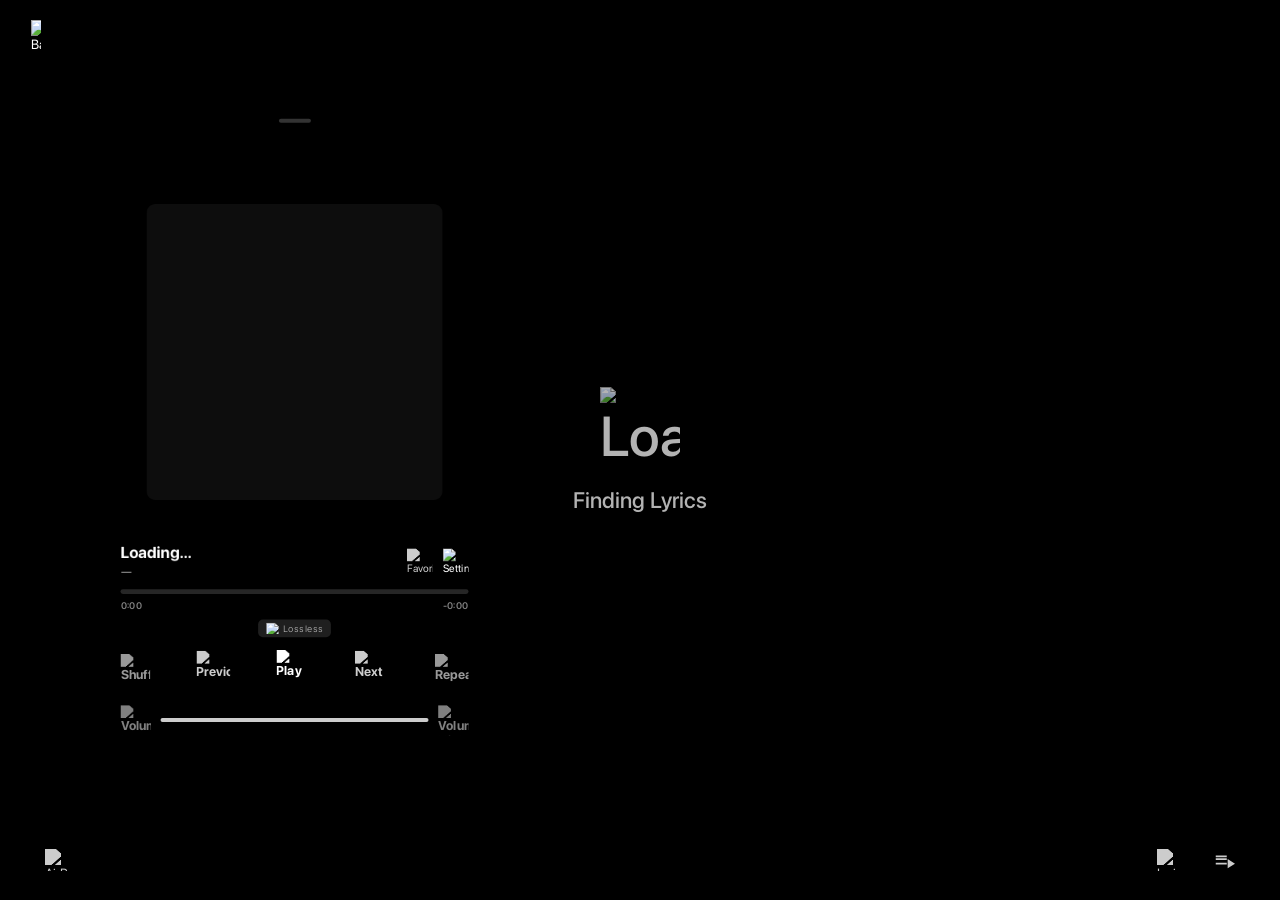
==== commit 3c8996db: "very cool bg beat effect or whatever you call it and more" ====
--- a/player.html
+++ b/player.html
@@ -274,7 +274,7 @@
     import { initScrollManager, scrollToActiveLine, resetScrollManager, queueForceScroll, isUserScrolling } from './js/scroll-manager.js';
 
     import AudioPlayer from './js/audio-player.js';
-    import { applyDefaultBackground, applyLegacyBackground, extractColors, setKawarpPlaybackState } from './js/dynamic-bg.js';
+    import { applyDefaultBackground, applyLegacyBackground, extractColors, setKawarpPlaybackState, setKawarpVolume } from './js/dynamic-bg.js';
     import { parseAudioMetadata } from './js/metadata-parser.js';
     import { retrieveTTML } from './js/ttml-retriever.js';
     import { GeniusService } from './js/genius-service.js';
@@ -557,22 +557,34 @@
 
       function isMP4Buffer(buf) {
         const view = new DataView(buf);
-        if (view.byteLength < 8) return false;
-        return (
-          view.getUint8(4) === 0x66 && // f
-          view.getUint8(5) === 0x74 && // t
-          view.getUint8(6) === 0x79 && // y
-          view.getUint8(7) === 0x70    // p
-        );
+        if (view.byteLength < 12) return false;
+        // Standard position: ftyp at offset 4
+        if (view.getUint8(4) === 0x66 && view.getUint8(5) === 0x74 &&
+            view.getUint8(6) === 0x79 && view.getUint8(7) === 0x70) return true;
+        // Some encoders prepend ID3v2 tags before the ftyp atom — scan first 256 bytes
+        const limit = Math.min(256, view.byteLength - 4);
+        for (let i = 4; i < limit; i++) {
+          if (view.getUint8(i) === 0x66 && view.getUint8(i+1) === 0x74 &&
+              view.getUint8(i+2) === 0x79 && view.getUint8(i+3) === 0x70) return true;
+        }
+        return false;
       }
 
       if (!track.buffer && track.amTrackId) {
         showNotice('⬇️ Streaming track...');
         try {
-          const audioUrl = `https://api.spicyamll.online/download?song=${track.amTrackId}`;
+          const audioUrl = `https://spicyamllplayer-api.hf.space/download?song=${track.amTrackId}`;
           const response = await fetch(audioUrl);
           if (!response.ok) throw new Error("HTTP " + response.status);
           const buf = await response.arrayBuffer();
+
+          // Diagnostic: log what we actually received
+          const hex = [...new Uint8Array(buf.slice(0, 32))].map(b => b.toString(16).padStart(2, '0')).join(' ');
+          const textPreview = new TextDecoder().decode(buf.slice(0, 128));
+          console.log(`[Download] ${track.amTrackId}: ${buf.byteLength} bytes, Content-Type: ${response.headers.get('content-type')}, first 32 bytes: ${hex}`);
+          if (buf.byteLength < 1000 || textPreview.includes('{') || textPreview.includes('<')) {
+            console.warn(`[Download] Suspicious content preview:`, textPreview.slice(0, 200));
+          }
 
           // Open DB and save the buffer to cache it
           const db = await new Promise((res, rej) => {
@@ -588,7 +600,15 @@
           });
 
           track.buffer = buf;
-          track.type = isMP4Buffer(buf) ? 'audio/mp4' : 'audio/mpeg';
+          // Prefer server Content-Type header over buffer sniffing for reliability
+          const serverType = (response.headers.get('content-type') || '').toLowerCase();
+          if (serverType.includes('mp4') || serverType.includes('m4a')) {
+            track.type = 'audio/mp4';
+          } else if (serverType.includes('mpeg') || serverType.includes('mp3')) {
+            track.type = 'audio/mpeg';
+          } else {
+            track.type = isMP4Buffer(buf) ? 'audio/mp4' : 'audio/mpeg';
+          }
         } catch (e) {
           console.error("Failed to stream track:", e);
           hideTrackLoader();
@@ -687,10 +707,50 @@
       };
 
       return new Promise((resolve) => {
+        let settled = false;
+
+        const cleanup = () => {
+          player.onLoadedMetadata = null;
+          player.onError = null;
+        };
+
         player.onLoadedMetadata = async (duration) => {
+          if (settled) return;
+          settled = true;
+          cleanup();
           await processMetadata(duration);
           resolve();
         };
+
+        player.onError = (err) => {
+          if (settled) return;
+          settled = true;
+          cleanup();
+          console.error('[loadTrack] Audio decode failed:', err ? { code: err.code, message: err.message } : 'Unknown error');
+          hideTrackLoader();
+          showNotice('Failed to load track. Skipping...');
+          setTimeout(() => {
+            const next = getCurrentIndex() + 1;
+            if (next < currentQueue.length) loadTrack(next);
+          }, 1500);
+          resolve();
+        };
+
+        setTimeout(() => {
+          if (!settled) {
+            settled = true;
+            cleanup();
+            console.error('[loadTrack] loadedmetadata timeout — audio element failed to decode');
+            hideTrackLoader();
+            showNotice('Track load timed out. Skipping...');
+            setTimeout(() => {
+              const next = getCurrentIndex() + 1;
+              if (next < currentQueue.length) loadTrack(next);
+            }, 1500);
+            resolve();
+          }
+        }, 15000);
+
         if (isCrossfade) {
           player.transitionTo(url, player.crossfadeDuration);
         } else {
@@ -709,7 +769,7 @@
 
         if (!nextTrack.buffer && nextTrack.amTrackId) {
           console.log(`[Preloader] Preloading next track in queue: ${nextTrack.name}`);
-          const audioUrl = `https://api.spicyamll.online/download?song=${nextTrack.amTrackId}`;
+          const audioUrl = `https://spicyamllplayer-api.hf.space/download?song=${nextTrack.amTrackId}`;
           const response = await fetch(audioUrl);
           if (!response.ok) throw new Error("HTTP " + response.status);
           const buf = await response.arrayBuffer();
@@ -1775,6 +1835,9 @@
         const adjustedLyricsPos = lyricsPos - offset;
 
         setLyricsTime(adjustedLyricsPos, lyricsType);
+        // Feed bass energy into the dybg background (volume-reactive twist/zoom)
+        setKawarpVolume(player.getLowFreqLevel());
+
         const nowBar = document.getElementById('now-bar');
         if (nowBar) {
           nowBar.setAttribute('data-position', pos.toString());
--- a/css/global.css
+++ b/css/global.css
@@ -0,0 +1,218 @@
+/* ═══════════════════════════════════════════════
+   Spicy AMLL Player WEB — Global Styles
+   ═══════════════════════════════════════════════ */
+
+/* Google Fonts (fallback for Georgian, CJK, Cyrillic, Devanagari, etc.) */
+@import url('https://fonts.googleapis.com/css2?family=Inter:wght@400;500;600;700;800;900&display=swap');
+@import url('https://fonts.googleapis.com/css2?family=Vazirmatn:wght@400;500;600;700;800;900&display=swap');
+@import url('https://fonts.googleapis.com/css2?family=Noto+Sans+Georgian:wght@400;500;600;700;800;900&display=swap');
+
+/* ── Local Fonts: SF Pro (Latin) & SF Arabic ── */
+@font-face {
+  font-family: 'SF Pro';
+  src: url('../fonts/sfpro.woff2') format('woff2'),
+    url('../fonts/sfpro.ttf') format('truetype');
+  font-weight: 100 1200;
+  font-style: normal;
+  font-display: swap;
+}
+
+@font-face {
+  font-family: 'SF Pro Display';
+  src: url('../fonts/sfpro-display-Regular.woff2') format('woff2');
+  font-weight: 400;
+  font-style: normal;
+  font-display: swap;
+}
+
+@font-face {
+  font-family: 'SF Pro Display';
+  src: url('../fonts/sfpro-display-Medium.woff2') format('woff2');
+  font-weight: 500;
+  font-style: normal;
+  font-display: swap;
+}
+
+@font-face {
+  font-family: 'SF Pro Display';
+  src: url('../fonts/sfpro-display-Semibold.woff2') format('woff2');
+  font-weight: 600;
+  font-style: normal;
+  font-display: swap;
+}
+
+@font-face {
+  font-family: 'SF Pro Display';
+  src: url('../fonts/sfpro-display-Bold.woff2') format('woff2');
+  font-weight: 700;
+  font-style: normal;
+  font-display: swap;
+}
+
+@font-face {
+  font-family: 'SF Pro Display';
+  src: url('../fonts/sfpro-display-Heavy.woff2') format('woff2');
+  font-weight: 800;
+  font-style: normal;
+  font-display: swap;
+}
+
+@font-face {
+  font-family: 'SF Arabic';
+  src: url('../fonts/sfarabic.woff2') format('woff2'),
+    url('../fonts/sfarabic.ttf') format('truetype');
+  font-weight: 100 1200;
+  font-style: normal;
+  font-display: swap;
+}
+
+/* ── Reset ── */
+*,
+*::before,
+*::after {
+  margin: 0;
+  padding: 0;
+  box-sizing: border-box;
+}
+
+html {
+  font-size: 16px;
+  -webkit-font-smoothing: antialiased;
+  -moz-osx-font-smoothing: grayscale;
+  text-rendering: optimizeLegibility;
+  overflow: hidden;
+  height: 100%;
+  height: 100dvh;
+}
+
+body {
+  margin: 0;
+  padding: 0;
+  background: #000000;
+  color: #ffffff;
+font-family: 'SF Pro Display', 'SF Pro', 'PingFang SC', 'Hiragino Sans', 'SF Arabic', Inter, "Noto Sans Georgian", "Vazirmatn", sans-serif;
+
+  font-weight: 700;
+  overflow: hidden;
+  height: 100%;
+  height: 100dvh;
+  width: 100vw;
+  user-select: none;
+}
+
+img, a {
+  -webkit-user-drag: none;
+}
+
+a {
+  color: inherit;
+  text-decoration: none;
+}
+
+button {
+  font-family: inherit;
+  cursor: pointer;
+  border: none;
+  background: none;
+  color: inherit;
+}
+
+input {
+  font-family: inherit;
+}
+
+/* ── CSS Custom Properties ── */
+:root {
+  /* Background */
+  --bg-rotation-degree: 258deg;
+  --spice-main: #000000;
+  --spice-sidebar: #000000;
+  --spice-text: #ffffff;
+  --spice-button: #1db954;
+
+  /* Lyrics sizing */
+  --DefaultLyricsSize: clamp(1.85rem, calc(1cqw * 7), 3.5rem);
+  --SpicyLyrics-LineSpacing: 1cqw 0;
+
+  /* Glow definitions */
+  --TextGlowDef: rgba(255, 255, 255, 0.15) 0px 0px 6px;
+  --ActiveTextGlowDef: rgba(255, 255, 255, 0.4) 0px 0px 14px;
+  --StrongTextGlowDef: rgba(255, 255, 255, 0.553) 0px 0px 16.4px;
+  --StrongerTextGlowDef: rgba(255, 255, 255, 0.508) 0px 0px 16px;
+
+  /* Scrollbar */
+  --Simplebar-Scrollbar-Color: rgba(255, 255, 255, 0.6);
+
+  /* NowBar sizing (Apple Music Layout) */
+  --NowBarWidth: 34cqw;
+  /* Compact panel */
+  --NowBarRightSpacing: 4cqw;
+  --NowBarLeftSpacing: 6cqw;
+
+  /* Lyrics padding */
+  --LyricsLeftSidePadding: calc(var(--NowBarWidth) + var(--NowBarLeftSpacing) + var(--NowBarRightSpacing));
+  --LyricsRightSidePadding: 6cqw;
+
+  /* Font */
+  --spicy-font-family: 'SF Pro Display', 'SF Pro', 'PingFang SC', 'Hiragino Sans', 'SF Arabic', Inter, "Noto Sans Georgian", "Vazirmatn", sans-serif;
+
+  /* Default font size for content */
+  --default-font-size: clamp(0.5rem, calc(1cqw * 3), 2.4rem);
+
+  /* SLM property */
+  --SLM_GradientPosition: -50%;
+}
+
+@property --SLM_GradientPosition {
+  syntax: "<percentage>";
+  inherits: false;
+  initial-value: -50%;
+}
+
+/* ── Scrollbar Styling ── */
+::-webkit-scrollbar {
+  width: 6px;
+}
+
+::-webkit-scrollbar-track {
+  background: transparent;
+}
+
+::-webkit-scrollbar-thumb {
+  background: rgba(255, 255, 255, 0.15);
+  border-radius: 4px;
+}
+
+::-webkit-scrollbar-thumb:hover {
+  background: rgba(255, 255, 255, 0.3);
+}
+
+/* ── Utility Classes ── */
+.hidden {
+  display: none !important;
+}
+
+.WaitingForHeight {
+  opacity: 0 !important;
+}
+
+/* ── Branding ── */
+.logo-wrapper {
+  display: flex;
+  align-items: center;
+  gap: 12px;
+  font-weight: 900;
+  letter-spacing: -0.02em;
+}
+
+.logo-icon {
+  width: 24px;
+  height: 24px;
+  object-fit: contain;
+  vertical-align: middle;
+}
+
+.back-button .logo-icon {
+  width: 20px;
+  height: 20px;
+}
--- a/css/dynamic-bg.css
+++ b/css/dynamic-bg.css
@@ -12,7 +12,7 @@
   top: 0;
   width: 100%;
   transform-origin: center center;
-  filter: saturate(1.5) brightness(0.65);
+  filter: saturate(1.5) brightness(0.8);
   z-index: 0;
   transition: filter 1s ease;
   will-change: transform, filter;
--- a/css/player.css
+++ b/css/player.css
@@ -1761,7 +1761,7 @@
     height: calc(100dvh - (112px + env(safe-area-inset-top, 12px) + 32dvh)) !important;
     padding: 0 !important;
     margin: 0 !important;
-    z-index: 150 !important;
+    z-index: 50 !important;
     pointer-events: auto !important;
     overflow: hidden !important;
     mask-image: linear-gradient(to bottom, transparent 0%, black 5%, black 88%, transparent 100%) !important;
--- a/css/lyrics.css
+++ b/css/lyrics.css
@@ -92,18 +92,24 @@
 #SpicyLyricsPage .LyricsContainer .LyricsContent .line {
   --font-size: var(--DefaultLyricsSize);
   display: block;
-  text-align: center;
+  text-align: left !important;
   opacity: 0.35;
   filter: blur(var(--blur-amount, 0px));
-  transform: translateY(var(--ty, 0px));
+  transform: translate3d(0, var(--ty, 0px), 0);
   scale: 0.98;
   transform-origin: left center;
-  margin-bottom: 25px !important;
+  margin-bottom: clamp(14px, 0.45em, 32px) !important;
+  padding: 0.25em 0 !important;
   transition:
-    scale 0.5s cubic-bezier(0.0, 0.0, 0.2, 1.0) var(--stagger-delay, 0s),
-    opacity 0.5s cubic-bezier(0.0, 0.0, 0.2, 1.0) var(--stagger-delay, 0s),
-    filter 0.5s cubic-bezier(0.0, 0.0, 0.2, 1.0) var(--stagger-delay, 0s);
+    scale 0.4s cubic-bezier(0.25, 1, 0.5, 1),
+    opacity 0.4s cubic-bezier(0.25, 1, 0.5, 1),
+    filter 0.4s cubic-bezier(0.25, 1, 0.5, 1);
   font-size: var(--font-size) !important;
+}
+
+#SpicyLyricsPage .LyricsContainer .LyricsContent:has(.line:hover) .line {
+  filter: none !important;
+  transition: filter 0s !important;
 }
 
 #SpicyLyricsPage .LyricsContainer .LyricsContent .line .word,
@@ -150,7 +156,8 @@
   --Vocal-Sung-opacity: 0.497;
   --Vocal-Hover-opacity: 1;
   --gradient-degrees: 180deg !important;
-  --gradient-alpha-end: 0.35 !important;
+  --gradient-alpha: 1 !important;
+  --gradient-alpha-end: 0.4 !important;
   letter-spacing: 0;
   --lyrics-line-height: 1.1818181818;
   line-height: var(--lyrics-line-height) !important;
@@ -338,7 +345,8 @@
    ═══════════════════════════════════════════════ */
 
 #SpicyLyricsPage .LyricsContainer .LyricsContent .line.OppositeAligned {
-  text-align: end;
+  text-align: right !important;
+  transform-origin: right center !important;
 }
 
 /* Word spacing for OppositeAligned is inherited from the base ::after rule (margin-inline-end: 0.3ch) */
@@ -485,20 +493,65 @@
    ═══════════════════════════════════════════════ */
 
 #SpicyLyricsPage .LyricsContainer .LyricsContent .line.bg-line .word,
-#SpicyLyricsPage .LyricsContainer .LyricsContent .line.bg-line .letterGroup .letter {
-  --gradient-alpha: 0.6;
-  --gradient-alpha-end: 0.3;
+#SpicyLyricsPage .LyricsContainer .LyricsContent .line.bg-line .letterGroup .letter,
+#SpicyLyricsPage .LyricsContainer .LyricsContent .line.bg-line .word .letter {
+  --gradient-alpha: 0.75 !important;
+  --gradient-alpha-end: 0.3 !important;
+}
+
+#SpicyLyricsPage .LyricsContainer .LyricsContent .line.bg-line .word.active,
+#SpicyLyricsPage .LyricsContainer .LyricsContent .line.bg-line .word.sung,
+#SpicyLyricsPage .LyricsContainer .LyricsContent .line.bg-line .letterGroup .letter.active,
+#SpicyLyricsPage .LyricsContainer .LyricsContent .line.bg-line .letterGroup .letter.sung,
+#SpicyLyricsPage .LyricsContainer .LyricsContent .line.bg-line .word .letter.active,
+#SpicyLyricsPage .LyricsContainer .LyricsContent .line.bg-line .word .letter.sung {
+  --gradient-alpha: 1 !important;
+  --gradient-alpha-end: 0.55 !important;
+}
+
+/* AMLL-style bg-wrapper in normal flow: max-height animated by a
+   critically-damped spring in lyrics-animator.js (advanceBgSlide), so the
+   line's space grows/shrinks smoothly and overflow is clipped while
+   collapsed. */
+#SpicyLyricsPage .LyricsContainer .LyricsContent .line .bg-wrapper {
+  display: block;
+  width: 100%;
+  max-height: 0px;
+  opacity: 0;
+  overflow: hidden;
+  pointer-events: none;
+  transform-origin: left top;
+  transform: translateY(-8px);
+  transition: opacity 0.3s ease;
+}
+
+#SpicyLyricsPage .LyricsContainer .LyricsContent .line .bg-wrapper.top {
+  transform-origin: left bottom;
+}
+
+#SpicyLyricsPage .LyricsContainer .LyricsContent .line .bg-wrapper.active {
+  opacity: 0.75;
+  pointer-events: auto;
 }
 
 #SpicyLyricsPage .LyricsContainer .LyricsContent .line.bg-line {
-  margin: -1cqw 1cqw 1cqw !important;
+  display: block !important;
+  width: 100% !important;
+  margin: 0.3em 0 0 0 !important;
+  padding: 0 !important;
+  text-align: inherit !important;
+  transform: none !important;
+}
+
+#SpicyLyricsPage .LyricsContainer .LyricsContent .line .bg-wrapper.top .line.bg-line {
+  margin: 0 0 0.3em 0 !important;
 }
 
 #SpicyLyricsPage .LyricsContainer .LyricsContent .line.bg-line,
 #SpicyLyricsPage .LyricsContainer .LyricsContent .line.bg-line .word,
 #SpicyLyricsPage .LyricsContainer .LyricsContent .line.bg-line .letterGroup,
 #SpicyLyricsPage .LyricsContainer .LyricsContent .line.bg-line .letterGroup .letter {
-  --font-size: calc(var(--DefaultLyricsSize) * 0.75);
+  --font-size: calc(var(--DefaultLyricsSize) * 0.72);
   font-size: var(--font-size) !important;
   font-weight: 600 !important;
 }
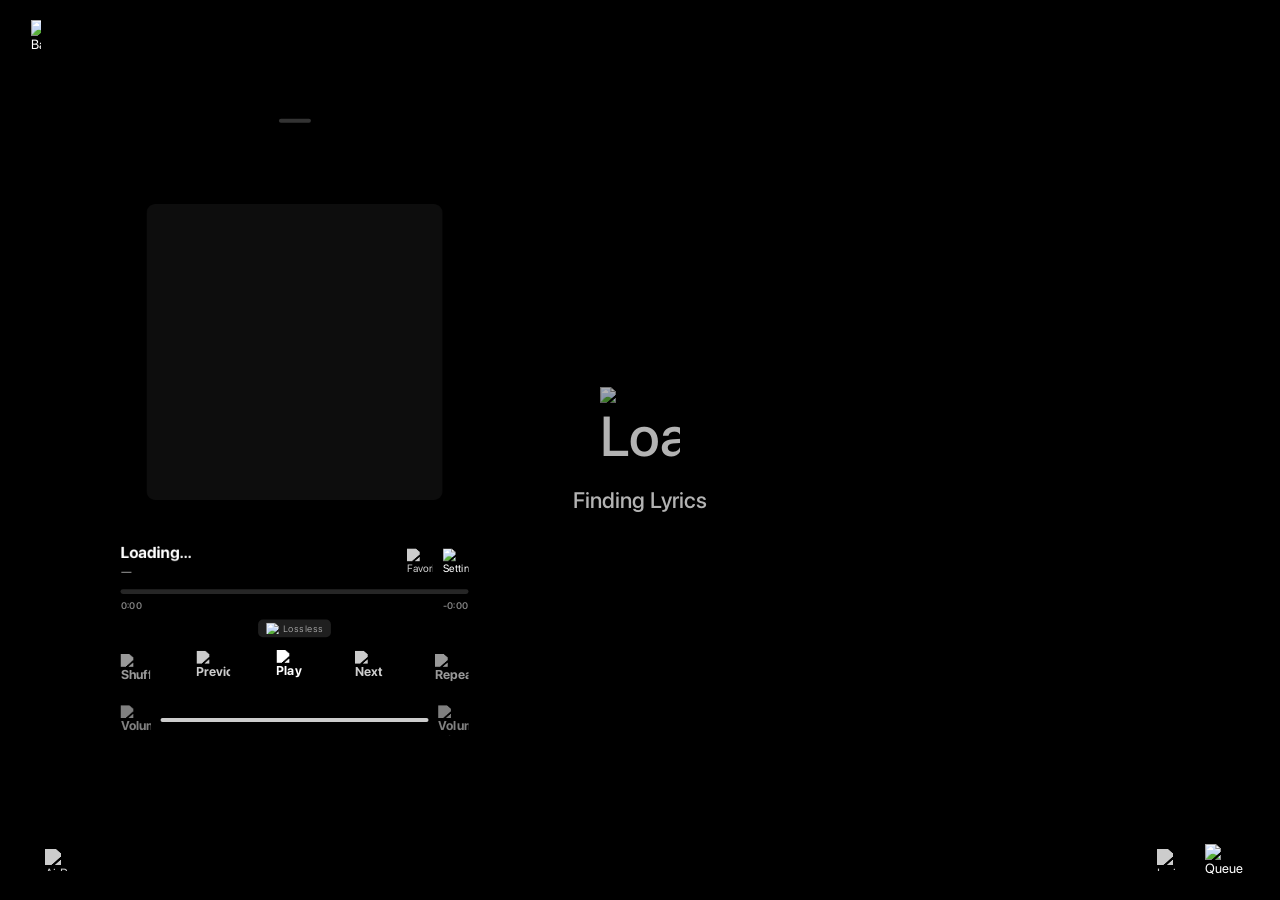
==== commit bdc9e6ee: "Add files via upload" ====
--- a/player.html
+++ b/player.html
@@ -1,5 +1,5 @@
 <!DOCTYPE html>
-<html lang="en">
+<html lang="en" dir="ltr">
 
 <head>
   <meta charset="UTF-8">
@@ -39,7 +39,22 @@
           showCacheModal();
         });
 
-      function showCacheModal() {
+      async function showCacheModal() {
+        let title = 'Application Updated!';
+        let desc = 'A premium new update has been installed! To apply these changes and prevent playlist errors, please clear your browser cache or perform a hard reload.';
+        let reloadBtn = 'Reload Application';
+        let dismissBtn = 'Dismiss';
+
+        try {
+          const i18n = await import('./js/i18n.js');
+          if (i18n.t) {
+            title = i18n.t('player_update_title');
+            desc = i18n.t('player_update_desc');
+            reloadBtn = i18n.t('player_reload_btn');
+            dismissBtn = i18n.t('player_dismiss_btn');
+          }
+        } catch (e) {}
+
         const style = document.createElement('style');
         style.textContent = `
           @keyframes spicyFadeIn { from { opacity: 0; } to { opacity: 1; } }
@@ -114,14 +129,12 @@
         modal.innerHTML = `
           <div class="spicy-update-box">
             <div class="spicy-update-logo">🌶️</div>
-            <h2 class="spicy-update-title">Application Updated!</h2>
+            <h2 class="spicy-update-title">${title}</h2>
             <p class="spicy-update-desc">
-              A premium new update has been installed! To apply these changes and prevent playlist errors, please clear your browser cache or perform a hard reload.
-              <br><br>
-              <strong>Shortcut:</strong> Press <code>Ctrl + F5</code> (Windows) or <code>Cmd + Shift + R</code> (Mac).
+              ${desc}
             </p>
-            <button class="spicy-update-btn" onclick="window.location.reload(true)">Reload Application</button>
-            <button class="spicy-update-dismiss" onclick="document.getElementById('spicy-cache-detector-modal').remove()">Dismiss</button>
+            <button class="spicy-update-btn" onclick="window.location.reload(true)">${reloadBtn}</button>
+            <button class="spicy-update-dismiss" onclick="document.getElementById('spicy-cache-detector-modal').remove()">${dismissBtn}</button>
           </div>
         `;
         document.body.appendChild(modal);
@@ -138,7 +151,7 @@
   
 
     <!-- Back Button -->
-    <button class="back-button" id="back-button" title="Back to upload">
+    <button class="back-button" id="back-button" title="Back to upload" data-i18n-title="player_btn_back">
       <img src="icons/back.png" alt="Back">
     </button>
 
@@ -160,10 +173,10 @@
                 <div class="Artists" id="artists">—</div>
               </div>
               <div class="MetadataActions">
-                <button class="favorite-button" id="btn-favorite" title="Favorite">
+                <button class="favorite-button" id="btn-favorite" title="Favorite" data-i18n-title="ctx_favorite">
                   <img src="icons/favorite.png" alt="Favorite" id="favorite-icon" width="32" height="32">
                 </button>
-                <button class="options-button" id="btn-options">
+                <button class="options-button" id="btn-options" title="Player Settings" data-i18n-title="player_settings">
                   <img src="icons/settings.png" id="setting-icon" alt="Settings" width="32" height="32">
                 </button>
               </div>
@@ -185,25 +198,25 @@
               <div class="quality-badge" id="quality-badge">
                 <img src="icons/lossless.png" alt="Lossless" id="quality-badge-icon"
                   style="width: 17px; height: 14px; margin-right: 4px;">
-                <span id="quality-badge-text">Lossless</span>
+                <span id="quality-badge-text" data-i18n="player_quality_lossless">Lossless</span>
               </div>
             </div>
 
             <!-- Integrated Playback Controls -->
             <div class="NowBarControls">
-              <div class="playback-control shuffle" id="btn-shuffle" title="Shuffle">
+              <div class="playback-control shuffle" id="btn-shuffle" title="Shuffle" data-i18n-title="player_btn_shuffle">
                 <img src="icons/button_icon_shuffle.png" alt="Shuffle" id="shuffle-icon">
               </div>
-              <div class="playback-control skip-back" id="btn-backward" title="Previous">
+              <div class="playback-control skip-back" id="btn-backward" title="Previous" data-i18n-title="player_btn_prev">
                 <img src="icons/rewind.png" alt="Previous">
               </div>
-              <div class="playback-control play-pause" id="btn-play-pause" title="Play/Pause">
+              <div class="playback-control play-pause" id="btn-play-pause" title="Play/Pause" data-i18n-title="player_btn_play_pause">
                 <img src="icons/paused.png" alt="Play" id="play-pause-icon">
               </div>
-              <div class="playback-control skip-forward" id="skip-forward" title="Next">
+              <div class="playback-control skip-forward" id="skip-forward" title="Next" data-i18n-title="player_btn_next">
                 <img src="icons/forward.png" alt="Next">
               </div>
-              <div class="playback-control repeat" id="btn-repeat" title="Repeat">
+              <div class="playback-control repeat" id="btn-repeat" title="Repeat" data-i18n-title="player_btn_repeat">
                 <img src="icons/repeat.svg" alt="Repeat" id="repeat-icon">
               </div>
             </div>
@@ -227,7 +240,7 @@
           <div class="LyricsNotice" id="lyrics-notice">
             <img src="icons/giphy.gif" id="lyrics-loader-gif" alt="Loading..."
               style="width: 80px; height: 80px; margin-bottom: 20px; object-fit: contain;">
-            <span class="notice-descriptor">Finding Lyrics</span>
+            <span class="notice-descriptor" data-i18n="player_finding_lyrics">Finding Lyrics</span>
           </div>
         </div>
       </div>
@@ -235,9 +248,9 @@
       <!-- Queue Panel (Apple Music Style) -->
       <div class="QueuePanel" id="queue-panel">
         <div class="QueueHeader">
-          <h3>Up Next</h3>
+          <h3 data-i18n="upload_up_next">Up Next</h3>
           <div class="QueueActions">
-            <button id="queue-clear">Clear</button>
+            <button id="queue-clear" data-i18n="search_clear">Clear</button>
             <button id="queue-close">✕</button>
           </div>
         </div>
@@ -286,9 +299,8 @@
     import { escapeHTML } from './js/security-utils.js';
     import extensionManager from './js/extensions.js';
     import { generateTTML } from './js/ttml-parser.js';
-
-
     import isRtl from './js/is-rtl.js';
+    import { t, getCurrentLang, applyDOMTranslations, formatLocalizedDate, formatLocalizedYear } from './js/i18n.js';
 
     // ── Elements ──
     const lyricsContent = document.getElementById('lyrics-content');
@@ -325,6 +337,16 @@
     const btnTranslation = document.getElementById('btn-translation');
 
     // ── State ──
+    // Strictly enforce LTR mode on player.html at all times
+    document.documentElement.dir = 'ltr';
+    document.documentElement.setAttribute('dir', 'ltr');
+    if (document.body) document.body.setAttribute('dir', 'ltr');
+    window.addEventListener('spicy-lang-changed', () => {
+      document.documentElement.dir = 'ltr';
+      document.documentElement.setAttribute('dir', 'ltr');
+      if (document.body) document.body.setAttribute('dir', 'ltr');
+    });
+
     let songMetadata = { title: '', artist: '', album: '', artUrl: null };
     const player = new AudioPlayer();
     window.spicyPlayer = player;
@@ -405,6 +427,13 @@
       await extensionManager.loadFromStorage();
       extensionManager.loadAllExtensions();
       
+      applyDOMTranslations();
+      window.addEventListener('spicy-lang-changed', (e) => {
+        applyDOMTranslations();
+        document.documentElement.lang = e.detail.lang;
+        document.documentElement.dir = e.detail.dir;
+      });
+
       showGlobalLoader();
       await refreshQueue();
       await loadTrack(getCurrentIndex());
@@ -571,9 +600,9 @@
       }
 
       if (!track.buffer && track.amTrackId) {
-        showNotice('⬇️ Streaming track...');
+        showNotice(`⬇️ ${t('loading_download')}`);
         try {
-          const audioUrl = `https://spicyamllplayer-api.hf.space/download?song=${track.amTrackId}`;
+          const audioUrl = `https://spicyamllplayer-api.hf.space/download?song=${track.amTrackId}&l=${getCurrentLang()}`;
           const response = await fetch(audioUrl);
           if (!response.ok) throw new Error("HTTP " + response.status);
           const buf = await response.arrayBuffer();
@@ -612,7 +641,7 @@
         } catch (e) {
           console.error("Failed to stream track:", e);
           hideTrackLoader();
-          showNotice("❌ Streaming failed: " + e.message);
+          showNotice(`❌ ${t('player_stream_failed')}: ${e.message}`);
           setTimeout(() => {
             const next = getCurrentIndex() + 1;
             if (next < currentQueue.length) loadTrack(next);
@@ -627,7 +656,7 @@
       lyricsContent.innerHTML = '';
       lyricsType = 'None';
       if (sourceBadge) sourceBadge.textContent = '';
-      showNotice('⏳ Loading track...');
+      showNotice(`⏳ ${t('player_loading_track')}`);
 
       albumArt.innerHTML = '';
       albumArt.className = 'MediaImageContainer';
@@ -659,7 +688,7 @@
 
         if (track.ttml && track.ttml !== '__AUTO_FETCH__') {
           try {
-            showNotice('Loading Lyrics');
+            showNotice(t('player_loading_lyrics'));
             await new Promise(r => setTimeout(r, 300));
             parsedLyrics = parseTTMLToLyrics(track.ttml);
             window._spicyCurrentLyrics = parsedLyrics;
@@ -667,7 +696,7 @@
             if (sourceBadge) sourceBadge.textContent = "LYRICS: TTML";
           } catch (e) {
             console.error("Lyrics parse failed", e);
-            showNotice("Failed to parse local lyrics");
+            showNotice(t('player_failed_parse_local'));
           }
         } else {
           autoFetchLyrics(songMetadata, track.amTrackId);
@@ -681,13 +710,13 @@
                 parsedLyrics.SongWriters = writers;
                 const creditsEl = lyricsContent.querySelector('.Credits');
                 if (creditsEl) {
-                  creditsEl.textContent = `Written by: ${writers.join(', ')}`;
+                  creditsEl.textContent = `${t('player_written_by')}: ${writers.join(', ')}`;
                 } else {
                   const scrollContainer = lyricsContent.querySelector('.SpicyLyricsScrollContainer');
                   if (scrollContainer) {
                     const newCredits = document.createElement('div');
                     newCredits.className = 'Credits';
-                    newCredits.textContent = `Written by: ${writers.join(', ')}`;
+                    newCredits.textContent = `${t('player_written_by')}: ${writers.join(', ')}`;
                     const spacer = scrollContainer.querySelector('.lyrics-spacer');
                     if (spacer) scrollContainer.insertBefore(newCredits, spacer);
                     else scrollContainer.appendChild(newCredits);
@@ -728,7 +757,7 @@
           cleanup();
           console.error('[loadTrack] Audio decode failed:', err ? { code: err.code, message: err.message } : 'Unknown error');
           hideTrackLoader();
-          showNotice('Failed to load track. Skipping...');
+          showNotice(t('player_track_failed'));
           setTimeout(() => {
             const next = getCurrentIndex() + 1;
             if (next < currentQueue.length) loadTrack(next);
@@ -742,7 +771,7 @@
             cleanup();
             console.error('[loadTrack] loadedmetadata timeout — audio element failed to decode');
             hideTrackLoader();
-            showNotice('Track load timed out. Skipping...');
+            showNotice(t('player_track_failed'));
             setTimeout(() => {
               const next = getCurrentIndex() + 1;
               if (next < currentQueue.length) loadTrack(next);
@@ -769,7 +798,7 @@
 
         if (!nextTrack.buffer && nextTrack.amTrackId) {
           console.log(`[Preloader] Preloading next track in queue: ${nextTrack.name}`);
-          const audioUrl = `https://spicyamllplayer-api.hf.space/download?song=${nextTrack.amTrackId}`;
+          const audioUrl = `https://spicyamllplayer-api.hf.space/download?song=${nextTrack.amTrackId}&l=${getCurrentLang()}`;
           const response = await fetch(audioUrl);
           if (!response.ok) throw new Error("HTTP " + response.status);
           const buf = await response.arrayBuffer();
@@ -796,18 +825,15 @@
       if (metadata.title) {
         songNameEl.querySelector('span').textContent = metadata.title;
         document.title = `Spicy AMLL Player — ${metadata.title}`;
-
-        if (isRtl(metadata.title)) songNameEl.classList.add('rtl');
-        else songNameEl.classList.remove('rtl');
+        songNameEl.classList.remove('rtl');
       }
       if (metadata.artist) {
-        const yearStr = (metadata.year && settingsManager.get("releaseYearPosition") !== "Off") ? metadata.year : "";
+        const rawYear = metadata.year || (metadata.releaseDate ? formatLocalizedYear(metadata.releaseDate) : "");
+        const yearStr = (rawYear && settingsManager.get("releaseYearPosition") !== "Off") ? formatLocalizedYear(rawYear) : "";
         const yearPos = settingsManager.get("releaseYearPosition");
         const artistText = yearStr ? (yearPos === "Before Artist" ? `${yearStr} • ${metadata.artist}` : `${metadata.artist} • ${yearStr}`) : metadata.artist;
         artistsEl.textContent = artistText;
-
-        if (isRtl(metadata.artist)) artistsEl.classList.add('rtl');
-        else artistsEl.classList.remove('rtl');
+        artistsEl.classList.remove('rtl');
       }
 
       if (metadata.artUrl) {
@@ -833,12 +859,12 @@
     }
 
     async function autoFetchLyrics(metadata, amTrackId = null) {
-      showNotice('Finding Lyrics');
+      showNotice(t('player_finding_lyrics'));
       try {
         const durationSec = player.duration / 1000 || 0;
         const result = await retrieveTTML(metadata.title, metadata.artist, metadata.album, durationSec, amTrackId);
         if (result && result.lyricsData) {
-          showNotice('Loading Lyrics');
+          showNotice(t('player_loading_lyrics'));
           await new Promise(resolve => setTimeout(resolve, 300));
 
           // Attach maker metadata for the credits renderer
@@ -866,11 +892,11 @@
             }
           }
         } else {
-          showNotice('No lyrics found.');
+          showNotice(t('player_no_lyrics'));
         }
       } catch (err) {
         console.error("Auto-fetch error:", err);
-        showNotice('Could not fetch lyrics');
+        showNotice(t('player_could_not_fetch'));
       }
     }
 
@@ -1436,26 +1462,26 @@
 
       queueForceScroll();
 
-      // 2. Measure Last State & Animate (Last, Invert, Play)
+      // 2. Measure Last State & Animate from Bottom-Right Corner (FLIP)
       if (isMobile && mediaBox && firstRect) {
         const lastRect = mediaBox.getBoundingClientRect();
 
-        // Calculate size and position differences
-        const dX = firstRect.left - lastRect.left;
-        const dY = firstRect.top - lastRect.top;
+        // Calculate size and position differences relative to bottom-right corner
+        const dX = firstRect.right - lastRect.right;
+        const dY = firstRect.bottom - lastRect.bottom;
         const dW = firstRect.width / lastRect.width;
         const dH = firstRect.height / lastRect.height;
 
-        // Invert: Apply styles to put the element back in the starting position instantly
+        // Invert: Put element back in starting position relative to bottom-right
         mediaBox.style.transition = 'none';
-        mediaBox.style.transformOrigin = 'top left';
+        mediaBox.style.transformOrigin = 'bottom right';
         mediaBox.style.transform = `translate(${dX}px, ${dY}px) scale(${dW}, ${dH})`;
 
         // Force layout reflow
         mediaBox.offsetWidth;
 
-        // Play: Clear transform and restore transition
-        mediaBox.style.transition = 'transform 0.6s cubic-bezier(0.25, 1.1, 0.2, 1.05)';
+        // Play: Smooth enlarging/shrinking from down right corner
+        mediaBox.style.transition = 'transform 0.65s cubic-bezier(0.16, 1, 0.3, 1)';
         mediaBox.style.transform = 'none';
 
         // Clean up styles after animation completes
@@ -1463,7 +1489,7 @@
           mediaBox.style.transition = '';
           mediaBox.style.transformOrigin = '';
           mediaBox.style.transform = '';
-        }, 600);
+        }, 650);
       }
 
       if (isMobile && metadataRow && firstMetaRect) {
@@ -1769,20 +1795,20 @@
     function updateRomanizationBtnState(isRomanized) {
       if (isRomanized) {
         btnRomanization.classList.add('active');
-        btnRomanization.querySelector('.text').textContent = 'Romanized: On';
+        btnRomanization.querySelector('.text').textContent = t('player_romanized_on');
       } else {
         btnRomanization.classList.remove('active');
-        btnRomanization.querySelector('.text').textContent = 'Romanized: Off';
+        btnRomanization.querySelector('.text').textContent = t('player_romanized_off');
       }
     }
 
     function updateTranslationBtnState(isTranslated) {
       if (isTranslated) {
         btnTranslation.classList.add('active');
-        btnTranslation.querySelector('.text').textContent = 'Translation: On';
+        btnTranslation.querySelector('.text').textContent = t('player_translation_on');
       } else {
         btnTranslation.classList.remove('active');
-        btnTranslation.querySelector('.text').textContent = 'Translation: Off';
+        btnTranslation.querySelector('.text').textContent = t('player_translation_off');
       }
     }
 
@@ -1864,6 +1890,17 @@
     init();
     startAnimationLoop();
     btnOptions.onclick = () => settingsUI.show();
+
+    // Auto-open settings if launched with openSettings URL parameter (e.g. from index.html iframe)
+    const urlParams = new URLSearchParams(window.location.search);
+    if (urlParams.get('openSettings') === '1' || urlParams.get('openSettings') === 'true') {
+      setTimeout(() => settingsUI.show(), 100);
+    }
+    window.addEventListener('message', (e) => {
+      if (e.data === 'openSettings' || e.data?.action === 'openSettings') {
+        settingsUI.show();
+      }
+    });
 
     // ── Live Settings Refresh ──
     window.addEventListener('spicy-settings-changed', () => {
@@ -1964,9 +2001,7 @@
         <img src="icons/lyricson.png" alt="Lyrics" id="lyrics-icon">
       </button>
       <button class="queue-button" id="btn-queue" title="Up Next">
-        <svg viewBox="0 0 24 24" fill="currentColor">
-          <path d="M3 17h12v-2H3v2zm0-5h12v-2H3v2zm0-5v2h12V7H3zm13 4v10l8-5-8-5z" />
-        </svg>
+                <img src="icons/queue.png" alt="Queue" id="queue-icon">
       </button>
     </div>
   </div>
--- a/css/lyrics.css
+++ b/css/lyrics.css
@@ -95,13 +95,11 @@
   text-align: left !important;
   opacity: 0.35;
   filter: blur(var(--blur-amount, 0px));
-  transform: translate3d(0, var(--ty, 0px), 0);
-  scale: 0.98;
+  transform: translate3d(0, var(--ty, 0px), 0) scale(var(--line-scale, 0.98));
   transform-origin: left center;
   margin-bottom: clamp(14px, 0.45em, 32px) !important;
   padding: 0.25em 0 !important;
   transition:
-    scale 0.4s cubic-bezier(0.25, 1, 0.5, 1),
     opacity 0.4s cubic-bezier(0.25, 1, 0.5, 1),
     filter 0.4s cubic-bezier(0.25, 1, 0.5, 1);
   font-size: var(--font-size) !important;
@@ -109,7 +107,7 @@
 
 #SpicyLyricsPage .LyricsContainer .LyricsContent:has(.line:hover) .line {
   filter: none !important;
-  transition: filter 0s !important;
+  transition: filter 0s, opacity 0.4s cubic-bezier(0.25, 1, 0.5, 1) !important;
 }
 
 #SpicyLyricsPage .LyricsContainer .LyricsContent .line .word,
@@ -150,7 +148,7 @@
   --BlurAmount: 0px;
   --DefaultLyricsScale: 0.95;
   --DefaultEmphasisLyricsScale: 0.95;
-  --DefaultLineScale: 1;
+  --line-scale: 0.98;
   --Vocal-NotSung-opacity: 0.51;
   --Vocal-Active-opacity: 1;
   --Vocal-Sung-opacity: 0.497;
@@ -167,8 +165,8 @@
 
 /* ── Active Line ── */
 #SpicyLyricsPage .LyricsContainer .LyricsContent .line.Active {
+  --line-scale: 1;
   opacity: 1;
-  scale: 1;
   transition: none;
 }
 
@@ -210,11 +208,6 @@
 #SpicyLyricsPage .LyricsContainer .LyricsContent .line.Sung {
   opacity: var(--Vocal-Sung-opacity);
   --gradient-position: 100% !important;
-}
-
-#SpicyLyricsPage .LyricsContainer .LyricsContent .line.Sung,
-#SpicyLyricsPage .LyricsContainer .LyricsContent .line.NotSung {
-  scale: var(--DefaultLineScale);
 }
 
 #SpicyLyricsPage .LyricsContainer .LyricsContent .line.Sung .word,
@@ -413,10 +406,6 @@
   transform-origin: right center;
 }
 
-#SpicyLyricsPage .LyricsContainer .SpicyLyricsScrollContainer[data-lyrics-type="Line"] .line.Active:not(.musical-line) {
-  scale: 1.05;
-}
-
 /* ═══════════════════════════════════════════════
    Static Lyrics
    ═══════════════════════════════════════════════ */
@@ -459,20 +448,21 @@
 }
 
 #SpicyLyricsPage .LyricsContainer .LyricsContent .line.musical-line .dotGroup {
-  --dot-gap: clamp(0.005rem, 1.7cqw, 0.18rem);
+  --dot-gap: clamp(0.08em, 0.5cqw, 0.45em);
   display: flex;
   flex-direction: row;
   gap: var(--dot-gap);
-  transition: scale 0.25s !important;
   scale: 0;
-  transform-origin: center center;
+  opacity: 0;
+  transform-origin: left center;
+  will-change: scale, opacity;
 }
 
 #SpicyLyricsPage .LyricsContainer .LyricsContent .line.musical-line .dotGroup .dot {
-  --font-size: calc(var(--DefaultLyricsSize) * 1.3);
+  --font-size: calc(var(--DefaultLyricsSize) * 1.5);
   --opacity-size: 0.35;
   border-radius: 50%;
-  scale: 0.75;
+  scale: 1.1;
   font-size: var(--font-size) !important;
   opacity: var(--opacity-size);
   --gradient-position: 100%;
@@ -482,10 +472,6 @@
   z-index: -1;
   margin: -1.3cqw 0 !important;
   line-height: var(--lyrics-line-height) !important;
-}
-
-#SpicyLyricsPage .LyricsContainer .LyricsContent .line.musical-line.Active .dotGroup {
-  scale: 1 !important;
 }
 
 /* ═══════════════════════════════════════════════
